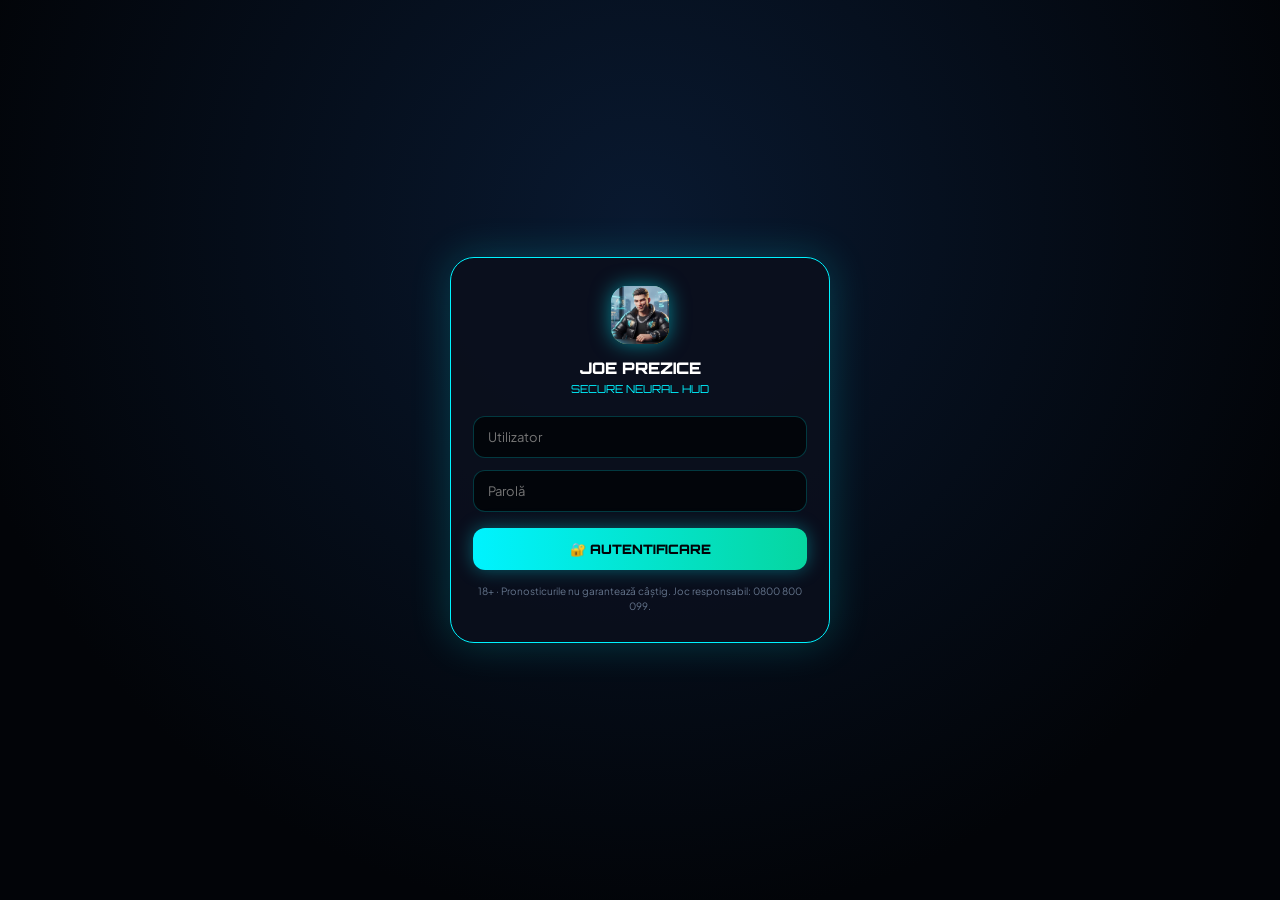
==== index.html @ 01b21fb6 "Update index.html" ====
<!DOCTYPE html>
<html lang="ro">
<head>
<meta charset="UTF-8">
<meta name="viewport" content="width=device-width, initial-scale=1.0, maximum-scale=1.0, user-scalable=no, viewport-fit=cover">
<title>JOE PREZICE · Neural HUD</title>
<link href="https://fonts.googleapis.com/css2?family=Orbitron:wght@500;700;900&family=Plus+Jakarta+Sans:wght@400;500;600;700&display=swap" rel="stylesheet">
<link rel="apple-touch-icon" href="favicon.jpg">
<link rel="icon" type="image/jpeg" href="favicon.jpg">

<style>
  :root { --bg:#020408; --card-bg:rgba(10,15,28,0.82); --card-border:rgba(0,243,255,0.22); --neon-cyan:#00f3ff; --neon-gold:#ffb703; --neon-green:#06d6a0; --neon-red:#ef476f; --text-main:#f8fafc; --text-muted:#64748b; }
  * { box-sizing:border-box; margin:0; padding:0; font-family:'Plus Jakarta Sans',sans-serif; -webkit-tap-highlight-color:transparent; }
  html, body { height:100%; width:100%; background:var(--bg); color:var(--text-main); overflow:hidden; }
  .app-shell { display:flex; flex-direction:column; height:100dvh; max-width:520px; margin:0 auto; position:relative; }
  
  .login-screen { position:fixed; inset:0; background:radial-gradient(circle at 50% 25%, #091930 0%, #020408 75%); z-index:200; display:flex; align-items:center; justify-content:center; padding:20px; }
  .login-box { width:100%; max-width:380px; background:rgba(10,15,28,0.9); border:1.5px solid var(--neon-cyan); border-radius:24px; padding:28px 22px; box-shadow:0 0 40px rgba(0,243,255,0.2); text-align:center; }
  .login-logo { width:58px; height:58px; border-radius:16px; background:linear-gradient(135deg,var(--neon-cyan),var(--neon-gold)); display:flex; align-items:center; justify-content:center; font-family:'Orbitron',sans-serif; font-weight:900; color:#020408; font-size:24px; margin:0 auto 14px; box-shadow:0 0 20px rgba(0,243,255,0.5); overflow:hidden; }
  .cyber-input { width:100%; background:rgba(2,4,8,0.85); border:1px solid var(--card-border); color:#fff; padding:12px 14px; border-radius:12px; font-size:13px; margin-bottom:12px; outline:none; }
  .cyber-input:focus { border-color:var(--neon-cyan); box-shadow:0 0 12px rgba(0,243,255,0.3); }
  .login-btn { width:100%; background:linear-gradient(90deg,var(--neon-cyan),var(--neon-green)); color:#020408; border:none; padding:13px; border-radius:12px; font-family:'Orbitron',sans-serif; font-weight:900; font-size:13px; cursor:pointer; margin-top:4px; box-shadow:0 0 18px rgba(0,243,255,0.35); }
  
  .top-hud { display:flex; justify-content:space-between; align-items:center; padding:12px 16px; background:rgba(2,4,8,0.92); backdrop-filter:blur(20px); border-bottom:1px solid var(--card-border); z-index:20; }
  .hud-brand { display:flex; align-items:center; gap:10px; }
  .hud-logo { width:38px; height:38px; border-radius:11px; border:1px solid var(--neon-gold); display:flex; align-items:center; justify-content:center; overflow:hidden; box-shadow:0 0 15px rgba(0,243,255,0.4); flex-shrink:0; }
  .hud-title { font-family:'Orbitron',sans-serif; font-size:13px; font-weight:900; letter-spacing:1px; color:#fff; display:block; }
  .hud-status { font-size:9px; color:var(--neon-green); font-weight:700; text-transform:uppercase; }
  .hud-right { display:flex; align-items:center; gap:8px; }
  .hud-bank { background:rgba(6,214,160,0.1); border:1px solid rgba(6,214,160,0.4); color:var(--neon-green); padding:7px 11px; border-radius:12px; font-family:'Orbitron',sans-serif; font-size:12px; font-weight:700; cursor:pointer; }
  .logout-btn { background:rgba(239,71,111,0.15); border:1px solid var(--neon-red); color:var(--neon-red); padding:7px 10px; border-radius:12px; font-size:11px; font-weight:800; cursor:pointer; }

  .sub-bars { background:rgba(5,9,18,0.6); border-bottom:1px solid var(--card-border); padding:10px 14px 8px; }
  .h-scroll { display:flex; gap:8px; overflow-x:auto; scrollbar-width:none; padding-bottom:2px; }
  .h-scroll::-webkit-scrollbar { display:none; }
  .cyber-chip { background:rgba(15,23,42,0.8); border:1px solid var(--card-border); color:var(--text-muted); padding:7px 14px; border-radius:10px; font-size:11px; font-weight:700; white-space:nowrap; cursor:pointer; transition:0.2s; }
  .cyber-chip.active { background:var(--neon-cyan); color:#020408; border-color:var(--neon-cyan); font-weight:800; }
  .cyber-chip-gold.active { background:var(--neon-gold); color:#020408; border-color:var(--neon-gold); box-shadow:0 0 12px rgba(255,183,3,0.4); }
  
  .search-container { padding:8px 14px 2px; background:rgba(5,9,18,0.6); }
  .search-input { width:100%; background:rgba(15,23,42,0.85); border:1px solid var(--card-border); color:#fff; padding:9px 12px; border-radius:10px; font-size:12px; outline:none; }
  .search-input:focus { border-color:var(--neon-cyan); box-shadow:0 0 10px rgba(0,243,255,0.25); }

  .viewport { flex:1; overflow-y:auto; padding:14px 14px 90px; -webkit-overflow-scrolling:touch; }
  .cyber-sec-head { display:flex; justify-content:space-between; align-items:center; background:linear-gradient(90deg,rgba(0,243,255,0.1),rgba(10,15,28,0.6)); border-left:3px solid var(--neon-cyan); border-radius:8px; padding:9px 14px; margin:14px 0 10px; font-family:'Orbitron',sans-serif; font-size:11px; font-weight:700; color:var(--neon-cyan); }
  .cyber-card { background:var(--card-bg); border:1px solid var(--card-border); border-radius:18px; padding:16px; margin-bottom:12px; box-shadow:0 10px 30px rgba(0,0,0,0.6); transition:0.3s; }
  .cyber-card.match-win { border-color:var(--neon-green); box-shadow:0 0 20px rgba(6,214,160,0.25); background:linear-gradient(145deg,rgba(6,214,160,0.08),rgba(10,15,28,0.85)); }
  .cyber-card.match-loss { border-color:var(--neon-red); box-shadow:0 0 20px rgba(239,71,111,0.25); background:linear-gradient(145deg,rgba(239,71,111,0.08),rgba(10,15,28,0.85)); }

  .card-top { display:flex; justify-content:space-between; align-items:center; font-size:11px; color:var(--text-muted); margin-bottom:10px; }
  .status-badge { padding:3px 9px; border-radius:6px; font-weight:800; font-size:9px; font-family:'Orbitron',sans-serif; }
  .st-live { background:rgba(239,71,111,0.2); color:var(--neon-red); border:1px solid var(--neon-red); }
  .st-ft { background:rgba(6,214,160,0.2); color:var(--neon-green); border:1px solid var(--neon-green); }
  .st-ns { background:rgba(255,255,255,0.05); color:#cbd5e1; border:1px solid rgba(255,255,255,0.1); }
  .teams-container { display:flex; justify-content:space-between; align-items:center; margin:8px 0 12px; }
  .team-name { width:40%; font-size:14px; font-weight:800; line-height:1.3; user-select:text; }
  .team-name.away { text-align:right; }
  .score-display { background:rgba(15,23,42,0.9); border:1px solid var(--card-border); padding:6px 14px; border-radius:12px; font-family:'Orbitron',sans-serif; font-weight:900; font-size:13px; color:var(--neon-gold); }
  .prediction-panel { background:rgba(2,4,8,0.8); border:1px solid var(--card-border); border-radius:14px; padding:12px 14px; display:flex; justify-content:space-between; align-items:center; gap:10px; }
  .pred-main { font-size:12px; font-weight:800; color:#fff; user-select:text; }
  .pred-sub { font-size:10px; color:var(--text-muted); margin-top:3px; line-height:1.4; }
  .odd-chip { background:rgba(255,183,3,0.12); border:1px solid var(--neon-gold); color:var(--neon-gold); padding:5px 11px; border-radius:10px; font-family:'Orbitron',sans-serif; font-weight:800; font-size:12px; }
  .action-bar { display:flex; gap:6px; margin-top:10px; }
  .cyber-btn { flex:1; background:rgba(15,23,42,0.9); border:1px solid var(--card-border); color:var(--text-main); padding:9px 6px; border-radius:12px; font-size:11px; font-weight:700; cursor:pointer; }
  .cyber-btn.accent { background:rgba(6,214,160,0.15); border-color:rgba(6,214,160,0.5); color:var(--neon-green); }
  .cyber-btn.copy-btn { flex:0.45; background:rgba(0,243,255,0.1); border-color:rgba(0,243,255,0.4); color:var(--neon-cyan); }
  .analytics-drawer { display:none; margin-top:12px; padding-top:12px; border-top:1px dashed var(--card-border); font-size:11px; }
  .matrix-grid { display:grid; grid-template-columns:repeat(3,1fr); gap:6px; margin-bottom:10px; }
  .matrix-cell { background:rgba(15,23,42,0.8); padding:8px; border-radius:10px; text-align:center; border:1px solid var(--card-border); }
  .matrix-cell b { display:block; color:var(--neon-gold); font-family:'Orbitron',sans-serif; font-size:12px; margin-top:3px; }
  
  .joe-chat-box { background:rgba(2,4,8,0.9); border:1px solid var(--neon-cyan); border-radius:16px; padding:12px; margin-top:14px; }
  .chat-messages { height:220px; overflow-y:auto; display:flex; flex-direction:column; gap:8px; padding-right:4px; margin-bottom:10px; scrollbar-width:thin; }
  .chat-msg { max-width:86%; padding:9px 12px; border-radius:12px; font-size:11.5px; line-height:1.45; word-break:break-word; }
  .chat-msg.joe { background:rgba(0,243,255,0.1); border:1px solid rgba(0,243,255,0.3); color:#fff; align-self:flex-start; border-top-left-radius:3px; }
  .chat-msg.user { background:rgba(6,214,160,0.15); border:1px solid rgba(6,214,160,0.4); color:var(--neon-green); align-self:flex-end; border-top-right-radius:3px; }
  .chat-form { display:flex; gap:6px; align-items:center; }
  .chat-file-btn { background:rgba(255,183,3,0.15); border:1px solid var(--neon-gold); color:var(--neon-gold); padding:9px 11px; border-radius:10px; cursor:pointer; font-size:14px; display:flex; align-items:center; justify-content:center; position:relative; }
  .chat-file-btn.has-img { background:rgba(6,214,160,0.22); border-color:var(--neon-green); color:var(--neon-green); box-shadow:0 0 10px rgba(6,214,160,0.35); }
  .preview-thumb { width:100%; max-height:140px; object-fit:contain; border-radius:8px; margin-top:6px; border:1px solid var(--neon-cyan); background:#020408; }

  @keyframes ticketRowSlide {
    0% { opacity: 0; transform: translateY(12px) scale(0.97); border-color: var(--neon-cyan); box-shadow: 0 0 15px rgba(0,243,255,0.3); }
    100% { opacity: 1; transform: translateY(0) scale(1); border-color: var(--card-border); box-shadow: none; }
  }
  .ticket-row-item {
    display: flex; justify-content: space-between; align-items: center;
    padding: 10px; background: rgba(15,23,42,0.8); border-radius: 10px;
    margin-bottom: 6px; border: 1px solid var(--card-border);
    opacity: 0;
    animation: ticketRowSlide 0.38s cubic-bezier(0.16, 1, 0.3, 1) forwards;
  }

  @keyframes boomEffect {
    0% { transform: scale(1); box-shadow: 0 0 5px rgba(255,183,3,0.2); border-color: var(--card-border); }
    30% { transform: scale(1.02); box-shadow: 0 0 35px var(--neon-gold), inset 0 0 15px rgba(255,183,3,0.5); border-color: var(--neon-gold); }
    60% { transform: scale(0.99); box-shadow: 0 0 20px rgba(255,183,3,0.4); border-color: var(--neon-gold); }
    100% { transform: scale(1); box-shadow: 0 0 25px rgba(255,183,3,0.3); border-color: var(--neon-gold); }
  }
  .boom-active {
    animation: boomEffect 0.5s ease-in-out forwards;
    background: radial-gradient(circle at 50% 50%, rgba(255,183,3,0.15), rgba(10,15,28,0.95)) !important;
  }

  .vault-hero { background:linear-gradient(135deg,#0d1b2a,#020408); border:1.5px solid var(--neon-cyan); border-radius:22px; padding:20px; margin-bottom:14px; box-shadow:0 0 30px rgba(0,243,255,0.15); }
  .vault-profile { display:flex; align-items:center; gap:14px; margin-bottom:12px; }
  .joe-avatar-box { width:64px; height:64px; border-radius:18px; border:2px solid var(--neon-gold); overflow:hidden; display:flex; align-items:center; justify-content:center; flex-shrink:0; box-shadow:0 0 20px rgba(255,183,3,0.3); position:relative; }
  .joe-status-dot { position:absolute; bottom:2px; right:2px; width:12px; height:12px; background:var(--neon-green); border:2px solid #020408; border-radius:50%; z-index:2; }
  .vault-quote { font-style:italic; font-size:11.5px; color:var(--neon-cyan); background:rgba(0,243,255,0.06); padding:10px 14px; border-radius:12px; border-left:3px solid var(--neon-cyan); line-height:1.4; }
  
  .vault-kpi-grid { display:grid; grid-template-columns:repeat(3,1fr); gap:8px; margin-top:14px; }
  .vault-kpi { background:rgba(2,4,8,0.6); border:1px solid var(--card-border); border-radius:12px; padding:10px; text-align:center; }
  .v-lbl { font-size:9px; color:var(--text-muted); text-transform:uppercase; font-family:'Orbitron',sans-serif; }
  .v-val { font-size:13px; font-family:'Orbitron',sans-serif; font-weight:900; margin-top:4px; }
  .cyber-progress { width:100%; height:10px; background:rgba(255,255,255,0.04); border-radius:99px; margin-top:14px; overflow:hidden; border:1px solid var(--card-border); }
  .cyber-progress-fill { height:100%; background:linear-gradient(90deg,var(--neon-green),var(--neon-cyan)); border-radius:99px; transition:0.4s; }
  .joe-pick-card { background:linear-gradient(145deg,rgba(6,214,160,0.12),rgba(2,4,8,0.95)); border:1.5px solid var(--neon-green); border-radius:18px; padding:16px; margin-bottom:14px; box-shadow:0 0 25px rgba(6,214,160,0.15); }
  .bet-ticket { background:var(--card-bg); border:1px solid var(--card-border); border-radius:16px; padding:14px; margin-bottom:10px; }
  .bet-ticket-actions { display:flex; gap:6px; margin-top:10px; flex-wrap:wrap; }
  .t-btn { flex:1; padding:7px; border-radius:10px; border:1px solid var(--card-border); font-size:11px; font-weight:800; cursor:pointer; background:rgba(15,23,42,0.9); color:#fff; min-width:65px; }
  .t-win { background:rgba(6,214,160,0.15); border-color:var(--neon-green); color:var(--neon-green); }
  .t-loss { background:rgba(239,71,111,0.15); border-color:var(--neon-red); color:var(--neon-red); }
  .t-edit { background:rgba(0,243,255,0.15); border-color:var(--neon-cyan); color:var(--neon-cyan); }
  .bottom-hud-nav { position:fixed; bottom:0; left:50%; transform:translateX(-50%); width:100%; max-width:520px; height:72px; background:rgba(2,4,8,0.94); backdrop-filter:blur(22px); border-top:1px solid var(--card-border); display:flex; justify-content:space-around; align-items:center; z-index:30; }
  .hud-nav-item { display:flex; flex-direction:column; align-items:center; justify-content:center; color:var(--text-muted); font-size:9px; font-family:'Orbitron',sans-serif; font-weight:700; gap:4px; cursor:pointer; background:none; border:none; flex:1; height:100%; text-transform:uppercase; }
  .hud-nav-item .ico { font-size:20px; }
  .hud-nav-item.active { color:var(--neon-cyan); text-shadow:0 0 12px rgba(0,243,255,0.6); }
  .toast-msg { position:fixed; top:76px; left:50%; transform:translateX(-50%); background:rgba(6,214,160,0.95); color:#020408; padding:8px 18px; border-radius:12px; font-family:'Orbitron',sans-serif; font-size:11px; font-weight:900; z-index:300; display:none; box-shadow:0 0 20px rgba(6,214,160,0.6); }

  .toggle-container { display: flex; align-items: center; justify-content: space-between; background: rgba(2,4,8,0.7); padding: 10px 14px; border-radius: 12px; border: 1px solid var(--card-border); margin-bottom: 12px; transition: 0.3s; }
  .switch { position: relative; display: inline-block; width: 44px; height: 24px; }
  .switch input { opacity: 0; width: 0; height: 0; }
  .slider { position: absolute; cursor: pointer; top: 0; left: 0; right: 0; bottom: 0; background-color: #1e293b; transition: .3s; border-radius: 24px; border: 1px solid var(--card-border); }
  .slider:before { position: absolute; content: ""; height: 18px; width: 18px; left: 2px; bottom: 2px; background-color: #fff; transition: .3s; border-radius: 50%; }
  input:checked + .slider { background-color: var(--neon-gold); }
  input:checked + .slider:before { transform: translateX(20px); background-color: #020408; }
</style>
</head>
<body>

<div class="toast-msg" id="toastMsg">✅ COPIAT ÎN CLIPBOARD!</div>

<div class="login-screen" id="loginScreen">
  <div class="login-box">
    <div class="login-logo">
      <img src="IMG_3705.jpeg" alt="Joe" style="width:100%; height:100%; object-fit:cover;">
    </div>
    <div style="font-family:'Orbitron',sans-serif;font-size:16px;font-weight:900;color:#fff;margin-bottom:4px;">JOE PREZICE</div>
    <div style="font-size:11px;color:var(--neon-cyan);margin-bottom:20px;font-family:'Orbitron',sans-serif;">SECURE NEURAL HUD</div>
    <input type="text" id="loginUser" class="cyber-input" placeholder="Utilizator" autocomplete="username">
    <input type="password" id="loginPass" class="cyber-input" placeholder="Parolă" autocomplete="current-password" onkeydown="if(event.key==='Enter')attemptLogin()">
    <button class="login-btn" id="loginSubmitBtn" onclick="attemptLogin()">🔐 AUTENTIFICARE</button>
    <div id="loginErr" style="color:var(--neon-red);font-size:11px;font-weight:700;margin-top:12px;display:none;">Date de logare incorecte!</div>
    <div style="font-size:10px;color:var(--text-muted);margin-top:14px;line-height:1.5;">18+ · Pronosticurile nu garantează câștig. Joc responsabil: 0800 800 099.</div>
  </div>
</div>

<div class="app-shell">
  <div class="top-hud">
    <div class="hud-brand">
      <div class="hud-logo">
        <img src="IMG_3705.jpeg" alt="Joe" style="width:100%; height:100%; object-fit:cover;">
      </div>
      <div>
        <span class="hud-title" id="hudAppTitle">JOE PREZICE</span>
        <span class="hud-status" id="liveClock">● Live 24/7</span>
      </div>
    </div>
    <div class="hud-right">
      <div class="hud-bank" id="topBankBtn" onclick="switchNav('proiect')">💰 <span id="topBankroll">500.00</span> RON</div>
      <button class="logout-btn" onclick="logoutUser()" title="Deconectare">🚪</button>
    </div>
  </div>
  
  <div class="sub-bars" id="subBars">
    <div class="h-scroll" id="dateBar"></div>
    <div class="h-scroll" id="leagueBar" style="margin-top:6px;"></div>
  </div>

  <div class="search-container" id="searchContainer">
    <input type="text" id="matchSearchInput" class="search-input" placeholder="🔍 Caută echipă (ex: Real, FCSB, Arsenal)..." oninput="renderViewport()">
  </div>

  <div style="font-size:9px;color:var(--text-muted);text-align:center;padding:4px 10px;background:rgba(5,9,18,0.6);">18+ · Pronosticurile nu garantează câștig. Joc responsabil: 0800 800 099.</div>

  <div class="viewport" id="viewport"></div>

  <nav class="bottom-hud-nav">
    <button class="hud-nav-item active" id="nav-meciuri" onclick="switchNav('meciuri')"><span class="ico">⚽</span><span>Meciuri</span></button>
    <button class="hud-nav-item" id="nav-europa" onclick="switchNav('europa')"><span class="ico">🏆</span><span>Europa</span></button>
    <button class="hud-nav-item" id="nav-challenge" onclick="switchNav('challenge')"><span class="ico">🎯</span><span>Challenge</span></button>
    <button class="hud-nav-item" id="nav-proiect" onclick="switchNav('proiect')"><span class="ico">⚡</span><span>Joe Vault</span></button>
    <button class="hud-nav-item" id="nav-bilete" onclick="switchNav('bilete')"><span class="ico">🎟️</span><span>Bilete</span></button>
    <button class="hud-nav-item" id="nav-admin" onclick="switchNav('admin')" style="display:none;"><span class="ico">👑</span><span>Conturi</span></button>
  </nav>
</div>

<!-- SCRIPT UNIFICAT COMPLET -->
<script>
const SUPABASE_URL = "https://edlfqiruegrmxcuubmil.supabase.co";
const SUPABASE_KEY = "sb_publishable_b8npaox4JSEHkQzGC-SAjg_UHm_bOBE";
const SUPABASE_EDGE_URL = "https://edlfqiruegrmxcuubmil.supabase.co/functions/v1/create-user-admin";

const isSupabaseConfigured = () => SUPABASE_URL.startsWith("https://") && SUPABASE_KEY.length > 20;

function sbHeaders() {
  return {
    "apikey": SUPABASE_KEY,
    "Authorization": "Bearer " + SUPABASE_KEY,
    "Content-Type": "application/json",
    "Prefer": "return=representation"
  };
}

let usersList = [], currentUser = null, adminSessionPass = null;

const LEAGUES = [
  {slug:"eng.1",name:"Premier League",icon:"🏴󠁧󠁢󠁥󠁮󠁧󠁿",cat:"nat",cBase:10.3,kBase:3.8,gBase:2.82,rho:-0.07},
  {slug:"esp.1",name:"La Liga",icon:"🇪🇸",cat:"nat",cBase:9.3,kBase:4.7,gBase:2.52,rho:-0.11},
  {slug:"ita.1",name:"Serie A",icon:"🇮🇹",cat:"nat",cBase:9.5,kBase:4.3,gBase:2.56,rho:-0.12},
  {slug:"ger.1",name:"Bundesliga",icon:"🇩🇪",cat:"nat",cBase:9.8,kBase:3.7,gBase:3.02,rho:-0.05},
  {slug:"fra.1",name:"Ligue 1",icon:"🇫🇷",cat:"nat",cBase:9.2,kBase:3.9,gBase:2.64,rho:-0.09},
  {slug:"rou.1",name:"SuperLiga României",icon:"🇷🇴",cat:"nat",cBase:8.7,kBase:4.5,gBase:2.38,rho:-0.13},
  {slug:"ned.1",name:"Eredivisie",icon:"🇳🇱",cat:"nat",cBase:10.4,kBase:3.1,gBase:3.06,rho:-0.04},
  {slug:"por.1",name:"Primeira Liga",icon:"🇵🇹",cat:"nat",cBase:9.7,kBase:4.6,gBase:2.55,rho:-0.10},
  {slug:"tur.1",name:"Süper Lig",icon:"🇹🇷",cat:"nat",cBase:9.5,kBase:4.8,gBase:2.74,rho:-0.08},
  {slug:"gre.1",name:"Super League Grecia",icon:"🇬🇷",cat:"nat",cBase:8.8,kBase:4.7,gBase:2.42,rho:-0.12},
  {slug:"uefa.champions",name:"UEFA Champions League",icon:"🏆",cat:"eu",cBase:9.9,kBase:4.0,gBase:2.86,rho:-0.07},
  {slug:"uefa.europa",name:"UEFA Europa League",icon:"🟠",cat:"eu",cBase:9.6,kBase:4.3,gBase:2.72,rho:-0.08},
  {slug:"uefa.europa.conf",name:"UEFA Conference League",icon:"🟢",cat:"eu",cBase:9.3,kBase:4.4,gBase:2.64,rho:-0.09}
];

const CLUB_POWER_CALIBRATED = [
  {k:"manchester city",p:0.52},{k:"real madrid",p:0.52},{k:"bayern",p:0.50},{k:"barcelona",p:0.48},
  {k:"liverpool",p:0.46},{k:"inter",p:0.45},{k:"arsenal",p:0.45},{k:"paris saint-germain",p:0.46},{k:"psg",p:0.46},
  {k:"napoli",p:0.42},{k:"leverkusen",p:0.40},{k:"atletico",p:0.38},{k:"atlético",p:0.38},{k:"atalanta",p:0.38},
  {k:"juventus",p:0.36},{k:"dortmund",p:0.35},{k:"milan",p:0.34},{k:"chelsea",p:0.34},{k:"tottenham",p:0.28},
  {k:"aston villa",p:0.28},{k:"newcastle",p:0.27},{k:"leipzig",p:0.30},{k:"manchester united",p:0.22},
  {k:"sporting",p:0.42},{k:"benfica",p:0.40},{k:"porto",p:0.38},{k:"psv",p:0.42},{k:"feyenoord",p:0.32},{k:"ajax",p:0.30},
  {k:"galatasaray",p:0.40},{k:"fenerbahce",p:0.38},{k:"fenerbahçe",p:0.38},{k:"besiktas",p:0.25},
  {k:"olympiacos",p:0.32},{k:"paok",p:0.28},{k:"panathinaikos",p:0.26},{k:"aek",p:0.26},
  {k:"lazio",p:0.28},{k:"roma",p:0.26},{k:"fiorentina",p:0.25},{k:"bologna",p:0.16},{k:"torino",p:0.08},{k:"udinese",p:0.04},
  {k:"athletic",p:0.26},{k:"villarreal",p:0.25},{k:"real sociedad",p:0.20},{k:"betis",p:0.18},{k:"girona",p:0.14},
  {k:"frankfurt",p:0.25},{k:"stuttgart",p:0.25},{k:"monaco",p:0.30},{k:"marseille",p:0.28},{k:"lille",p:0.25},{k:"lyon",p:0.22},
  {k:"brighton",p:0.20},{k:"fulham",p:0.12},{k:"bournemouth",p:0.10},{k:"west ham",p:0.10},{k:"braga",p:0.22},
  {k:"fcsb",p:0.28},{k:"cfr cluj",p:0.25},{k:"universitatea craiova",p:0.24},{k:"craiova",p:0.24},
  {k:"universitatea cluj",p:0.20},{k:"u cluj",p:0.20},{k:"rapid",p:0.18},{k:"dinamo",p:0.14},{k:"sepsi",p:0.08},{k:"farul",p:0.06},
  {k:"slobozia",p:-0.22},{k:"botoșani",p:-0.18},{k:"botosani",p:-0.18},{k:"buzău",p:-0.24},{k:"buzau",p:-0.24},{k:"poli iași",p:-0.16},{k:"hermannstadt",p:-0.08},
  {k:"parma",p:-0.06},{k:"como",p:-0.08},{k:"genoa",p:-0.10},{k:"cagliari",p:-0.12},{k:"empoli",p:-0.12},{k:"verona",p:-0.15},
  {k:"monza",p:-0.28},{k:"lecce",p:-0.26},{k:"venezia",p:-0.30},
  {k:"valladolid",p:-0.26},{k:"las palmas",p:-0.22},{k:"leganes",p:-0.18},{k:"espanyol",p:-0.18},{k:"getafe",p:-0.08},{k:"alaves",p:-0.12},
  {k:"southampton",p:-0.28},{k:"ipswich",p:-0.26},{k:"leicester",p:-0.20},{k:"wolves",p:-0.12},{k:"everton",p:-0.08},
  {k:"kiel",p:-0.26},{k:"bochum",p:-0.26},{k:"st. pauli",p:-0.20},{k:"heidenheim",p:-0.14},{k:"augsburg",p:-0.10},
  {k:"le havre",p:-0.24},{k:"angers",p:-0.24},{k:"montpellier",p:-0.22},{k:"saint-etienne",p:-0.20},{k:"nantes",p:-0.14},{k:"auxerre",p:-0.12}
];

let currentNav = "meciuri", selectedDate = "", selectedLeague = "ALL", cacheByDate = {}, europaMatches = [], targetTicketOdds = 5;
let customBudget = 100, currentTicketPicks = [], currentTicketTotalOdd = 1.0, cota500Mode = false;
let project = { initial_bankroll: 500.0, target_bankroll: 800.0, bankroll: 500.0, bets: [] };

let vipChatMessages = [{ sender: 'joe', text: 'Salut, șefu! Urcă o poză pe 📷 (bilet sau statistici) și îți dau verdictul scurt pe loc, sau întreabă-mă de orice meci!' }];
let lastUploadedImage = null;

const esc = s => String(s == null ? "" : s).replace(/[&<>"']/g, c => ({"&":"&amp;","<":"&lt;",">":"&gt;",'"':"&quot;","'":"&#39;"}[c]));
const norm = s => " " + String(s || "").toLowerCase().normalize("NFD").replace(/[\u0300-\u036f]/g, "").replace(/[^a-z0-9]+/g, " ").replace(/\b(fc|cf|afc|sc|ac|as|ssc|fk)\b/g, " ").replace(/\s+/g, " ").trim() + " ";
const AMBIG = { rapid:["rou.1"], dinamo:["rou.1"], aek:["gre.1"], "u cluj":["rou.1"], sporting:["por.1","uefa.champions","uefa.europa","uefa.europa.conf"] };

function power(name, slug) {
  const n = norm(name);
  for (const c of CLUB_POWER_CALIBRATED) {
    if (!n.includes(norm(c.k))) continue;
    if (AMBIG[c.k] && !AMBIG[c.k].includes(slug)) continue;
    return c.p;
  }
  return null;
}

const roDateStr = d => d.toLocaleDateString("sv-SE", { timeZone: "Europe/Bucharest" });
const roTimeStr = d => d.toLocaleTimeString("ro-RO", { timeZone: "Europe/Bucharest", hour: "2-digit", minute: "2-digit" });

function hasJoeAccess() { return currentUser && (currentUser.role === "vip" || currentUser.role === "admin"); }
function isAdmin() { return currentUser && currentUser.role === "admin"; }

function applyRolePermissions() {
  const joeBtn = document.getElementById("nav-proiect");
  const chalBtn = document.getElementById("nav-challenge");
  const bankBtn = document.getElementById("topBankBtn");
  const adminBtn = document.getElementById("nav-admin");
  const titleEl = document.getElementById("hudAppTitle");

  if (chalBtn) chalBtn.style.display = "flex";

  if (hasJoeAccess()) {
    if(joeBtn) joeBtn.style.display = "flex";
    if(bankBtn) bankBtn.style.display = "block";
    if(titleEl) titleEl.innerText = "JOE PREZICE";
  } else {
    if(joeBtn) joeBtn.style.display = "none";
    if(bankBtn) bankBtn.style.display = "none";
    if(titleEl) titleEl.innerText = "JOE PREZICE";
    if (currentNav === "proiect" || currentNav === "admin") currentNav = "meciuri";
  }
  if(adminBtn) adminBtn.style.display = isAdmin() ? "flex" : "none";
}

async function attemptLogin() {
  const u = document.getElementById("loginUser").value.trim().toLowerCase(), p = document.getElementById("loginPass").value.trim();
  const errEl = document.getElementById("loginErr"), btnEl = document.getElementById("loginSubmitBtn");
  if(errEl) errEl.style.display = "none";
  if (!u || !p) { if(errEl) { errEl.innerText = "Introdu utilizatorul și parola!"; errEl.style.display = "block"; } return; }
  if(btnEl) btnEl.innerText = "⏳ SE VERIFICĂ...";
  try {
    const r = await fetch(`${SUPABASE_URL}/rest/v1/rpc/verify_user_login`, { method: "POST", headers: sbHeaders(), body: JSON.stringify({ p_username: u, p_password: p }) });
    const data = await r.json();
    if(btnEl) btnEl.innerText = "🔐 AUTENTIFICARE";
    if (!r.ok || !data || !data.ok) { if(errEl) { errEl.innerText = (data && data.error) ? data.error : "Date de logare incorecte!"; errEl.style.display = "block"; } return; }
    currentUser = { username: data.username, role: data.role, expires_at: data.expires_at };
    if (currentUser.role === "admin") { adminSessionPass = p; sessionStorage.setItem("xmts_adm_token", p); await fetchAdminUsersList(); }
    localStorage.setItem("xmts_logged_user", JSON.stringify(currentUser));
    const lScreen = document.getElementById("loginScreen");
    if(lScreen) lScreen.style.display = "none";
    applyRolePermissions();
    renderViewport();
  } catch (e) {
    if(btnEl) btnEl.innerText = "🔐 AUTENTIFICARE";
    if(errEl) { errEl.innerText = "Eroare de conexiune cu serverul!"; errEl.style.display = "block"; }
  }
}

async function fetchAdminUsersList() {
  if (!isAdmin() || !adminSessionPass) return;
  try {
    const r = await fetch(`${SUPABASE_URL}/rest/v1/rpc/admin_list_users`, { method: "POST", headers: sbHeaders(), body: JSON.stringify({ p_admin_user: currentUser.username, p_admin_pass: adminSessionPass }) });
    if (r.ok) { const list = await r.json(); if (Array.isArray(list)) usersList = list; }
  } catch (e) { console.error(e); }
}

function logoutUser() {
  currentUser = null; adminSessionPass = null; usersList = [];
  localStorage.removeItem("xmts_logged_user"); sessionStorage.removeItem("xmts_adm_token");
  const uInput = document.getElementById("loginUser"), pInput = document.getElementById("loginPass"), lScreen = document.getElementById("loginScreen");
  if(uInput) uInput.value = ""; if(pInput) pInput.value = ""; if(lScreen) lScreen.style.display = "flex";
}

function calculateExpiresAt(duration) {
  const now = new Date();
  if (duration === 'trial') now.setDate(now.getDate() + 2);
  else if (duration === '1_month') now.setMonth(now.getMonth() + 1);
  else if (duration === '3_months') now.setMonth(now.getMonth() + 3);
  else if (duration === '6_months') now.setMonth(now.getMonth() + 6);
  else if (duration === '1_year') now.setFullYear(now.getFullYear() + 1);
  else now.setMonth(now.getMonth() + 1);
  return now.toISOString();
}

function formatExpiryDate(isoStr) {
  if (!isoStr) return "Permanent / Nelimitat";
  return new Date(isoStr).toLocaleDateString("ro-RO", { year: 'numeric', month: '2-digit', day: '2-digit', hour: '2-digit', minute: '2-digit' });
}

async function createNewUser() {
  const rawUsername = document.getElementById("newUsername")?.value.trim().toLowerCase();
  const password = document.getElementById("newPassword")?.value.trim();
  const tier = document.getElementById("newRole")?.value;
  const duration = document.getElementById("newDuration")?.value;
  const adminSecret = document.getElementById("adminSecretInput")?.value.trim();
  const resultMsg = document.getElementById("formResultMsg");
  if (!rawUsername || !password || !adminSecret) {
    if(resultMsg) { resultMsg.style.color = "var(--neon-red)"; resultMsg.innerText = "Completează toate câmpurile obligatorii și parola secretă de admin!"; }
    return;
  }
  const email = rawUsername.includes('@') ? rawUsername : `${rawUsername}@joeprezice.online`;
  let mappedRole = tier === 'standard' ? 'basic' : (tier === 'vip' ? 'vip' : 'admin');
  const expiresAt = calculateExpiresAt(duration);
  if(resultMsg) { resultMsg.style.color = "var(--neon-gold)"; resultMsg.innerText = "Se creează contul securizat și se setează abonamentul..."; }
  try {
    const response = await fetch(SUPABASE_EDGE_URL, { method: "POST", headers: { "Content-Type": "application/json" }, body: JSON.stringify({ email, password, tier, duration, adminSecret }) });
    const data = await response.json();
    if (!response.ok) throw new Error(data.error || "Eroare necunoscută");
    if (isSupabaseConfigured() && adminSessionPass) {
      await fetch(`${SUPABASE_URL}/rest/v1/rpc/admin_manage_user`, {
        method: "POST", headers: sbHeaders(),
        body: JSON.stringify({ p_admin_user: currentUser.username, p_admin_pass: adminSessionPass, p_action: "upsert", p_target_user: rawUsername, p_target_pass: password, p_target_role: mappedRole, p_target_expires: expiresAt })
      });
      await fetchAdminUsersList();
    }
    if(resultMsg) { resultMsg.style.color = "var(--neon-green)"; resultMsg.innerText = `✅ Contul "${rawUsername}" a fost creat cu succes!`; }
    copyText(`Cont creat!\nUtilizator: ${rawUsername}\nParolă: ${password}`);
    setTimeout(() => { renderViewport(); }, 1000);
  } catch (err) {
    if(resultMsg) { resultMsg.style.color = "var(--neon-red)"; resultMsg.innerText = "Eroare: " + err.message; }
  }
}

async function removeUser(uname) {
  if (uname === "teodor") { alert("Contul principal de Admin nu poate fi șters!"); return; }
  if (!confirm(`Ștergi utilizatorul ${uname}?`)) return;
  if (isSupabaseConfigured() && adminSessionPass) {
    try {
      await fetch(`${SUPABASE_URL}/rest/v1/rpc/admin_manage_user`, { method: "POST", headers: sbHeaders(), body: JSON.stringify({ p_admin_user: currentUser.username, p_admin_pass: adminSessionPass, p_action: "delete", p_target_user: uname }) });
      await fetchAdminUsersList();
    } catch (e) { console.error(e); }
  }
  renderViewport();
}

function copyText(txt) {
  if (navigator.clipboard && navigator.clipboard.writeText) navigator.clipboard.writeText(txt).catch(() => fallbackCopy(txt));
  else fallbackCopy(txt);
  const t = document.getElementById("toastMsg");
  if(t) { t.style.display = "block"; setTimeout(() => { t.style.display = "none"; }, 1800); }
}

function fallbackCopy(txt) {
  const ta = document.createElement("textarea"); ta.value = txt; document.body.appendChild(ta); ta.select(); document.execCommand("copy"); document.body.removeChild(ta);
}

function copyCurrentTicket() {
  const nl = String.fromCharCode(10);
  const header = "🎟️ JOE PREZICE - BILETUL ZILEI (" + selectedDate + ") — Cotă Totală: @" + currentTicketTotalOdd.toFixed(2) + " | Buget: " + customBudget + " RON";
  const lines = currentTicketPicks.map((m, i) => (i + 1) + ". " + m.home + " vs " + m.away + " -> " + m.pick + " (@" + m.odd.toFixed(2) + ")");
  copyText([header, ...lines].join(nl));
}

function getDatesList() {
  const list = [], now = new Date(), labels = {"-1":"Ieri","0":"Azi","1":"Mâine"};
  for (let i = -1; i <= 5; i++) {
    const d = new Date(now.getTime() + i * 86400000), iso = roDateStr(d), p = iso.split("-"), s = p[2] + "." + p[1];
    list.push({ iso, ymd: iso.replace(/-/g, ""), label: labels[String(i)] ? `${labels[String(i)]} (${s})` : s });
  }
  return list;
}

function poissonPmf(k, lam) {
  let f = 1; for (let i = 2; i <= k; i++) f *= i;
  return Math.exp(-lam) * Math.pow(lam, k) / f;
}

function poissonOverProb(line, lam) {
  const minK = Math.floor(line) + 1; let cdf = 0;
  for (let k = 0; k < minK; k++) cdf += poissonPmf(k, lam);
  return Math.max(0.05, Math.min(0.95, 1 - cdf));
}

function selectOptimalStatLine(expVal, overLines, underLines) {
  const options = [];
  for (let l of overLines) {
    const p = poissonOverProb(l, expVal);
    if (p >= 0.55 && p <= 0.78) options.push({ label: `Peste ${l}`, prob: Math.round(p * 100), score: p * (1 - Math.abs(p - 0.66) * 1.4) });
  }
  for (let l of underLines) {
    const p = 1 - poissonOverProb(l, expVal);
    if (p >= 0.57 && p <= 0.77) options.push({ label: `Sub ${l}`, prob: Math.round(p * 100), score: p * (1 - Math.abs(p - 0.66) * 1.4) * 0.98 });
  }
  if (!options.length) {
    const midLine = overLines[1] || overLines[0], p = poissonOverProb(midLine, expVal);
    return p >= 0.50 ? { label: `Peste ${midLine}`, prob: Math.round(p * 100) } : { label: `Sub ${midLine + 1}`, prob: Math.round((1 - poissonOverProb(midLine + 1, expVal)) * 100) };
  }
  options.sort((a, b) => b.score - a.score);
  return options[0];
}

function dixonColesTau(h, a, lamH, lamA, rho = -0.09) {
  if (h === 0 && a === 0) return Math.max(0.5, 1 - lamH * lamA * rho);
  if (h === 0 && a === 1) return Math.max(0.5, 1 + lamH * rho);
  if (h === 1 && a === 0) return Math.max(0.5, 1 + lamA * rho);
  if (h === 1 && a === 1) return Math.max(0.5, 1 - rho);
  return 1.0;
}

// Conversie sigură Moneyline / Cotă Zecimală + estimare dinamică egal
function extractMarketOdds(comp) {
  if (!comp.odds || !Array.isArray(comp.odds) || comp.odds.length === 0) return null;
  const oddObj = comp.odds.find(o => o && (o.homeTeamOdds || o.overUnder)) || comp.odds[0];
  if (!oddObj) return null;
  const mlToDec = (ml) => {
    const n = parseFloat(ml);
    if (isNaN(n) || n === 0) return null;
    if (n > 1.02 && n < 25.0) return n; // deja cotă zecimală
    if (Math.abs(n) < 100) return null; // valoare invalidă
    const dec = n > 0 ? 1 + (n / 100) : 1 + (100 / Math.abs(n));
    return (dec >= 1.03 && dec <= 35.0) ? dec : null;
  };
  let mktPH = null, mktPD = null, mktPA = null, decH = null, decD = null, decA = null;
  if (oddObj.homeTeamOdds && oddObj.awayTeamOdds) {
    decH = mlToDec(oddObj.homeTeamOdds.moneyLine);
    decA = mlToDec(oddObj.awayTeamOdds.moneyLine);
    decD = oddObj.drawOdds ? mlToDec(oddObj.drawOdds.moneyLine) : null;
    if (decH && decA) {
      const gap = Math.abs(1 / decH - 1 / decA);
      const dynamicDrawOdd = Math.min(6.80, Math.max(3.15, 3.25 + gap * 3.8));
      const effD = decD || dynamicDrawOdd;
      const invH = 1 / decH, invD = 1 / effD, invA = 1 / decA, overround = invH + invD + invA;
      mktPH = invH / overround; mktPD = invD / overround; mktPA = invA / overround;
    }
  }
  const ouLine = oddObj.overUnder ? parseFloat(oddObj.overUnder) : null;
  return { mktPH, mktPD, mktPA, decH, decD, decA, ouLine };
}

function extractRealTeamProfile(compObj, isHome, teamName, slug) {
  const baseP = power(teamName, slug);
  let recScore = null, venueScore = null, formScore = null, drawRatio = 0.25;

  if (compObj.records && Array.isArray(compObj.records)) {
    const parseRec = (rec) => {
      if (!rec || !rec.summary) return null;
      const parts = rec.summary.split("-").map(x => parseInt(x, 10));
      if (parts.length === 3 && !isNaN(parts[0])) {
        const [w, d, l] = parts, tot = w + d + l;
        if (tot > 0) return { w, d, l, tot, ppg: (w * 3 + d) / tot };
      }
      return null;
    };
    const totalRec = parseRec(compObj.records.find(r => r.type === "total") || compObj.records[0]);
    const venueRec = parseRec(compObj.records.find(r => r.type === (isHome ? "home" : "road") || (r.name && r.name.toLowerCase() === (isHome ? "home" : "away"))));
    if (totalRec) {
      const rel = Math.min(1.0, totalRec.tot / (totalRec.tot + 5));
      recScore = (totalRec.ppg - 1.36) * 0.42 * rel;
      drawRatio = (totalRec.d / totalRec.tot) * rel + 0.25 * (1 - rel);
    }
    if (venueRec && venueRec.tot >= 2) {
      const vRel = Math.min(1.0, venueRec.tot / (venueRec.tot + 4));
      venueScore = (venueRec.ppg - (isHome ? 1.52 : 1.18)) * 0.36 * vRel;
    }
  }

  if (compObj.form && typeof compObj.form === "string") {
    const raw = compObj.form.toUpperCase().replace(/[^WDL]/g, "").slice(-5);
    if (raw.length >= 3) {
      const weights = [0.65, 0.80, 1.0, 1.18, 1.35];
      let fs = 0, dCount = 0;
      for (let i = 0; i < raw.length; i++) {
        const ch = raw[i], w = weights[i + (5 - raw.length)] || 1.0;
        if (ch === "W") fs += 0.055 * w;
        else if (ch === "L") fs -= 0.055 * w;
        else dCount++;
      }
      formScore = fs;
      drawRatio = drawRatio * 0.7 + (dCount / raw.length) * 0.3;
    }
  }

  const hasStats = recScore !== null || formScore !== null;
  let empirical = 0;
  if (recScore !== null && venueScore !== null) empirical = recScore * 0.65 + venueScore * 0.35;
  else if (recScore !== null) empirical = recScore;
  if (formScore !== null) empirical = recScore !== null ? (empirical * 0.68 + formScore * 0.32) : formScore;

  let finalPower = 0;
  if (baseP !== null && hasStats) finalPower = baseP * 0.55 + empirical * 0.45;
  else if (baseP !== null) finalPower = baseP;
  else if (hasStats) finalPower = empirical;

  const summaryStr = [(compObj.records && compObj.records[0] && compObj.records[0].summary) || "", compObj.form || ""].filter(Boolean).join(" · ") || (baseP !== null ? "Power Matrix" : "—");

  return {
    power: Math.max(-0.55, Math.min(0.65, finalPower)),
    drawRatio: Math.max(0.14, Math.min(0.38, drawRatio)),
    hasData: baseP !== null || hasStats,
    formLabel: summaryStr
  };
}

function probsGrid(lH, lA, rho) {
  const ph = [], pa = []; let f = 1;
  for (let k = 0; k < 10; k++) { if (k > 1) f *= k; ph[k] = Math.exp(-lH) * Math.pow(lH, k) / f; pa[k] = Math.exp(-lA) * Math.pow(lA, k) / f; }
  let s = 0, H = 0, D = 0, A = 0, o15 = 0, o25 = 0, o35 = 0, gg = 0, dc1X_o15 = 0, dcX2_o15 = 0, dc1X_u35 = 0, dcX2_u35 = 0;
  for (let h = 0; h < 10; h++) for (let a = 0; a < 10; a++) {
    const p = ph[h] * pa[a] * dixonColesTau(h, a, lH, lA, rho), t = h + a; s += p;
    if (h > a) H += p; else if (h === a) D += p; else A += p;
    if (t >= 2) o15 += p; if (t >= 3) o25 += p; if (t >= 4) o35 += p; if (h && a) gg += p;
    if (h >= a && t >= 2) dc1X_o15 += p;
    if (a >= h && t >= 2) dcX2_o15 += p;
    if (h >= a && t <= 3) dc1X_u35 += p;
    if (a >= h && t <= 3) dcX2_u35 += p;
  }
  return {
    H: H/s, D: D/s, A: A/s, o15: o15/s, o25: o25/s, u35: 1 - o35/s, gg: gg/s,
    dc1X_o15: dc1X_o15/s, dcX2_o15: dcX2_o15/s, dc1X_u35: dc1X_u35/s, dcX2_u35: dcX2_u35/s
  };
}

function fitToMarket(mH, mD, mA, tPrior, w, rho) {
  let best = null;
  for (let T = 1.75; T <= 4.15; T += 0.05) for (let sh = 0.14; sh <= 0.86; sh += 0.01) {
    const g = probsGrid(T * sh, T * (1 - sh), rho);
    const e = (g.H - mH) ** 2 + (mD == null ? 0 : (g.D - mD) ** 2 * 0.65) + (g.A - mA) ** 2 + w * (T - tPrior) ** 2;
    if (!best || e < best.e) best = { e, lH: T * sh, lA: T * (1 - sh), g };
  }
  return best;
}

function analyzeMatch(ev, lg) {
  const comp = ev.competitions[0], cs = comp.competitors;
  const home = cs.find(c => c.homeAway === "home") || cs[0], away = cs.find(c => c.homeAway === "away") || cs[1];
  const hName = home.team.displayName || home.team.name, aName = away.team.displayName || away.team.name;
  const dt = new Date(comp.date || ev.date), stState = (comp.status && comp.status.type && comp.status.type.state) || "pre";
  const sc = c => c.score !== undefined ? parseInt(c.score, 10) : null;
  const ht = c => (c.linescores && c.linescores.length && c.linescores[0].value !== undefined) ? parseInt(c.linescores[0].value, 10) : null;

  const hProf = extractRealTeamProfile(home, true, hName, lg.slug);
  const aProf = extractRealTeamProfile(away, false, aName, lg.slug);
  const lowData = !hProf.hasData && !aProf.hasData;
  const diff = hProf.power - aProf.power;
  const isDerby = Math.abs(diff) <= 0.12 && hProf.power >= 0.24 && aProf.power >= 0.24;

  const rho = (lg.rho || -0.09) + (isDerby ? -0.02 : 0), gBase = lg.gBase || 2.62;
  const avgDraw = (hProf.drawRatio + aProf.drawRatio) / 2;
  const paceMod = (0.25 - avgDraw) * 0.65 + (hProf.power + aProf.power) * 0.22 + Math.abs(diff) * 0.28;
  const teamExpectedT = Math.max(2.05, Math.min(3.45, gBase + paceMod));
  const modelShare = Math.min(0.80, Math.max(0.20, 1 / (1 + Math.exp(-(0.15 + diff * 1.85)))));

  const mkt = extractMarketOdds(comp);
  const hasMkt = !!(mkt && mkt.mktPH && mkt.mktPA);
  let src = "model", lH, lA, g;

  if (hasMkt) {
    const tp = (mkt.ouLine >= 1.5 && mkt.ouLine <= 4.0) ? (mkt.ouLine * 0.65 + teamExpectedT * 0.35) : teamExpectedT;
    const f = fitToMarket(mkt.mktPH, mkt.decD ? mkt.mktPD : null, mkt.mktPA, tp, mkt.ouLine ? 0.06 : 0.045, rho);
    lH = f.lH * 0.85 + (teamExpectedT * modelShare) * 0.15;
    lA = f.lA * 0.85 + (teamExpectedT * (1 - modelShare)) * 0.15;
    g = probsGrid(lH, lA, rho);
    src = "market";
  } else {
    lH = teamExpectedT * modelShare;
    lA = teamExpectedT * (1 - modelShare);
    g = probsGrid(lH, lA, rho);
  }

  const T = lH + lA;
  const winDiff = g.H - g.A; // Diferența reală de probabilitate după calibrare

  const stat = (x, ns) => { for (const n of ns) { const f = (x.statistics || []).find(s => s.name === n || s.abbreviation === n); if (f) { const v = parseFloat(f.displayValue); if (!isNaN(v)) return v; } } return null; };
  const hc = stat(home, ["wonCorners","cornerKicks","corners","CK"]), ac = stat(away, ["wonCorners","cornerKicks","corners","CK"]);
  const hy = stat(home, ["yellowCards","YC"]), ay = stat(away, ["yellowCards","YC"]);
  const hr = stat(home, ["redCards","RC"]) || 0, ar = stat(away, ["redCards","RC"]) || 0;

  const pressureC = Math.abs(lH - lA) * 0.65;
  const expC = Math.max(7.2, Math.min(12.6, (lg.cBase || 9.5) + (T - gBase) * 1.15 + pressureC));
  const balanceK = (1 - Math.abs(g.H - g.A)) * 0.75 + (isDerby ? 0.55 : 0) + (avgDraw - 0.25) * 1.8;
  const expK = Math.max(2.6, Math.min(6.4, (lg.kBase || 4.3) + balanceK));
  const co = selectOptimalStatLine(expC, [7.5, 8.5, 9.5], [9.5, 10.5]);
  const ko = selectOptimalStatLine(expK, [3.5, 4.5], [4.5, 5.5]);

  const c = [];
  const add = (name, mk, p, realOdd, typeBonus = 1.0) => {
    const bookieOdd = realOdd ? +realOdd.toFixed(2) : Math.max(1.18, +(0.94 / Math.max(0.12, p)).toFixed(2));
    const fairOdd = +(1 / Math.max(0.12, p)).toFixed(2);
    const edge = realOdd ? Math.round((p * realOdd - 1) * 100) : 0;
    const distFromSweet = Math.abs(p - 0.67);
    const sweetFactor = Math.max(0.72, 1 - distFromSweet * 1.35);
    const utility = p * sweetFactor * typeBonus * (edge > 0 ? 1.05 : 1.0);
    c.push({ name, mk, p, odd: bookieOdd, fairOdd, real: !!realOdd, edge, utility });
  };

  // Filtre logice stricte pe fiecare tip de pronostic
  if (winDiff >= 0.14) add(`1 (${hName})`, "SOLO", g.H, hasMkt ? mkt.decH : null, 1.04);
  if (winDiff <= -0.14) add(`2 (${aName})`, "SOLO", g.A, hasMkt ? mkt.decA : null, 1.04);
  if (winDiff >= -0.02) add("Șansă Dublă 1X", "DC", g.H + g.D, null, 0.98);
  if (winDiff <= 0.02) add("Șansă Dublă X2", "DC", g.A + g.D, null, 0.98);
  if (T >= 2.42) add("Peste 1.5 Goluri", "O15", g.o15, null, 0.97);
  if (T >= 2.70) add("Peste 2.5 Goluri", "O25", g.o25, null, 1.04);
  if (T <= 2.38) add("Sub 2.5 Goluri", "U25", 1 - g.o25, null, 1.02);
  if (T <= 2.60) add("Sub 3.5 Goluri", "U35", g.u35, null, 0.95);
  if (lH >= 0.95 && lA >= 0.95 && T >= 2.55) add("GG (Ambele marchează)", "GG", g.gg, null, 1.04);
  if (winDiff >= 0.12 && T >= 2.38) add("1X & Peste 1.5 Goluri", "COMBO_DC", g.dc1X_o15, null, 1.05);
  if (winDiff <= -0.12 && T >= 2.38) add("X2 & Peste 1.5 Goluri", "COMBO_DC", g.dcX2_o15, null, 1.05);
  if (winDiff >= 0.08 && T <= 2.62) add("1X & Sub 3.5 Goluri", "COMBO_U35", g.dc1X_u35, null, 1.02);
  if (winDiff <= -0.08 && T <= 2.62) add("X2 & Sub 3.5 Goluri", "COMBO_U35", g.dcX2_u35, null, 1.02);

  let pool = c.filter(x => x.p >= 0.57 && x.p <= 0.80 && x.odd >= 1.25 && x.odd <= 2.25);
  if (!pool.length) pool = c.filter(x => x.p >= 0.55 && x.p <= 0.85);
  if (!pool.length) {
    add(winDiff >= 0 ? "Șansă Dublă 1X" : "Șansă Dublă X2", "DC", Math.max(g.H + g.D, g.A + g.D), null, 1.0);
    pool = c;
  }
  pool.sort((a, b) => b.utility - a.utility);
  const best = pool[0];

  // Linii dedicate de siguranță ridicată (72%–84%, cotă ~1.18–1.32) pentru Challenge 16 Zile (Goluri, 1X2/DC, Cornere, Cartonașe)
  const chalCornerSafe = selectOptimalStatLine(expC, [6.5, 7.5, 8.5], [10.5, 11.5, 12.5]);
  const chalCardSafe = selectOptimalStatLine(expK, [2.5, 3.5], [5.5, 6.5]);
  const chalPool = [
    ...c.map(x => ({ name: x.name, mk: x.mk, p: x.p, odd: x.odd })),
    { name: `Cornere ${chalCornerSafe.label}`, mk: "CORNERS", p: chalCornerSafe.prob / 100, odd: Math.max(1.18, +(0.93 / (chalCornerSafe.prob / 100)).toFixed(2)) },
    { name: `Cartonașe ${chalCardSafe.label}`, mk: "CARDS", p: chalCardSafe.prob / 100, odd: Math.max(1.18, +(0.93 / (chalCardSafe.prob / 100)).toFixed(2)) }
  ].filter(x => x.p >= 0.70 && x.p <= 0.85 && x.odd >= 1.18 && x.odd <= 1.35);

  chalPool.sort((a, b) => (b.p - Math.abs(b.odd - 1.23) * 0.45) - (a.p - Math.abs(a.odd - 1.23) * 0.45));
  const chalBest = chalPool[0] || { name: best.name, mk: best.mk, p: best.p, odd: best.odd };

  return {
    id: ev.id, league: lg.name, icon: lg.icon, cat: lg.cat, date: roDateStr(dt), time: roTimeStr(dt),
    status: stState === "post" ? "FT" : (stState === "in" ? "LIVE" : "NS"),
    home: hName, away: aName, hScore: sc(home), aScore: sc(away), hHT: ht(home), aHT: ht(away),
    hForm: hProf.formLabel, aForm: aProf.formLabel, lamH: lH.toFixed(2), lamA: lA.toFixed(2),
    isDerby, lowData, src, hasMktOdds: hasMkt, edgePct: best.edge || 0,
    pick: best.name, mktType: best.mk, prob: Math.round(best.p * 100), odd: best.odd, fairOdd: best.fairOdd, oddReal: best.real,
    chalPick: chalBest.name, chalProb: Math.round(chalBest.p * 100), chalOdd: chalBest.odd,
    tipsterScore: best.utility * (src === "market" ? 1.0 : (lowData ? 0.72 : 0.88)),
    expCorners: expC.toFixed(1), cornerLine: `${co.label} (${co.prob}%)`,
    actualCorners: (hc !== null && ac !== null) ? hc + ac : null,
    expCards: expK.toFixed(1), cardLine: `${ko.label} (${ko.prob}%)`,
    actualCards: (hy !== null && ay !== null) ? hy + ay + hr + ar : null,
    probs: { p1: Math.round(g.H*100), pX: Math.round(g.D*100), p2: Math.round(g.A*100), o25: Math.round(g.o25*100), gg: Math.round(g.gg*100), o15: Math.round(g.o15*100) }
  };
}

// Verificare completă a pronosticurilor (inclusiv Cornere și Cartonașe când sunt disponibile)
function checkBetOutcome(pick, h, a, hHT = null, aHT = null, actualCorners = null, actualCards = null) {
  if (!pick || h == null || a == null) return null;
  const t = h + a;

  if (pick.startsWith("Cornere ")) {
    if (actualCorners == null) return null;
    const m = pick.match(/(Peste|Sub)\s+([\d.]+)/);
    if (!m) return null;
    return m[1] === "Peste" ? actualCorners > parseFloat(m[2]) : actualCorners < parseFloat(m[2]);
  }
  if (pick.startsWith("Cartonașe ")) {
    if (actualCards == null) return null;
    const m = pick.match(/(Peste|Sub)\s+([\d.]+)/);
    if (!m) return null;
    return m[1] === "Peste" ? actualCards > parseFloat(m[2]) : actualCards < parseFloat(m[2]);
  }

  if (pick.startsWith("1 (")) return h > a;
  if (pick.startsWith("2 (")) return a > h;
  if (pick === "Sub 3.5 Goluri") return t <= 3;
  if (pick === "1 & Peste 1.5 Goluri") return h > a && t >= 2;
  if (pick === "2 & Peste 1.5 Goluri") return a > h && t >= 2;
  if (pick.startsWith("PSF 1")) return h > a || (hHT !== null && aHT !== null && hHT > aHT);
  if (pick.startsWith("PSF 2")) return a > h || (hHT !== null && aHT !== null && aHT > hHT);
  if (pick.includes("1X & Peste 1.5")) return h >= a && t >= 2;
  if (pick.includes("X2 & Peste 1.5")) return a >= h && t >= 2;
  if (pick.includes("1X & Sub 3.5")) return h >= a && t <= 3;
  if (pick.includes("X2 & Sub 3.5")) return a >= h && t <= 3;
  if (pick.includes("Peste 2.5")) return t >= 3;
  if (pick.includes("Sub 2.5")) return t <= 2;
  if (pick.includes("Peste 1.5")) return t >= 2;
  if (pick.includes("GG")) return h > 0 && a > 0;
  if (pick.includes("1X")) return h >= a;
  if (pick.includes("X2")) return a >= h;
  return null;
}

function calculateSmartStake(bankroll, m) {
  let pct = 0.04;
  if (m.edgePct && m.edgePct > 2) {
    const p = m.prob / 100, b = Math.max(0.25, m.odd - 1), kelly = ((p * b - (1 - p)) / b) * 0.30;
    pct = Math.max(0.03, Math.min(0.08, kelly));
  } else {
    if (m.prob >= 66) pct = 0.07; else if (m.prob >= 60) pct = 0.06; else if (m.prob >= 55) pct = 0.05; else pct = 0.04;
  }
  if (m.lowData) pct = Math.min(pct, 0.03);
  return { stake: Math.max(10, Math.round((bankroll * pct) / 5) * 5), pct: Math.round(pct * 100) };
}

function buildOptimalTicket(pool, targetOdd) {
  const target = cota500Mode ? 500 : targetOdd, maxLegs = cota500Mode ? 15 : 11;
  const s = [...(pool || [])].sort((a, b) => b.tipsterScore - a.tipsterScore);
  const picks = []; let tot = 1;
  for (const m of s) {
    if (picks.length >= maxLegs || tot >= target * 0.94) break;
    picks.push({ home: m.home, away: m.away, pick: m.pick, odd: m.odd, prob: m.prob });
    tot *= m.odd;
  }
  return { picks, totalOdd: tot };
}

// ===== JURNAL DE CALIBRARE MODEL =====
const LOG_KEY = "joe_pred_log_v1";
const getLog = () => { try { return JSON.parse(localStorage.getItem(LOG_KEY) || "{}"); } catch(e) { return {}; } };
const saveLog = l => { try { localStorage.setItem(LOG_KEY, JSON.stringify(l)); } catch(e) {} };
function logAndSettle(list) {
  const L = getLog(); let ch = false;
  (list || []).forEach(m => {
    const k = String(m.id);
    if (m.status === "NS" && !L[k]) { L[k] = { date: m.date, match: m.home + " vs " + m.away, pick: m.pick, p: m.prob / 100, src: m.src, res: null }; ch = true; }
    if (m.status === "FT" && m.hScore != null && L[k] && L[k].res === null) {
      const w = checkBetOutcome(L[k].pick, m.hScore, m.aScore, m.hHT, m.aHT, m.actualCorners, m.actualCards);
      if (w !== null) { L[k].res = w ? 1 : 0; ch = true; }
    }
  });
  if (ch) saveLog(L);
}
function calibCard() {
  const all = Object.values(getLog()), rows = all.filter(r => r.res !== null);
  const avg = x => x.reduce((s, r) => s + r.p, 0) / x.length, hit = x => x.reduce((s, r) => s + r.res, 0) / x.length;
  let body = `Nicio predicție încheiată încă (${all.length} înregistrate înainte de meci).`;
  if (rows.length) {
    const brier = rows.reduce((s, r) => s + (r.p - r.res) ** 2, 0) / rows.length;
    const bins = [[.55,.65],[.65,.72],[.72,.80],[.80,1.01]].map(([a, b]) => {
      const x = rows.filter(r => r.p >= a && r.p < b);
      return x.length ? `<div>${Math.round(a*100)}–${Math.min(100,Math.round(b*100))}%: prezis <b>${Math.round(avg(x)*100)}%</b> · real <b>${Math.round(hit(x)*100)}%</b> (${x.length})</div>` : "";
    }).join("");
    body = `<div>Încheiate: <b>${rows.length}</b> · în așteptare: ${all.length - rows.length} · Brier: <b>${brier.toFixed(3)}</b> (0.250 = monedă)</div>
      <div>Prezis în medie <b>${Math.round(avg(rows)*100)}%</b> · real <b>${Math.round(hit(rows)*100)}%</b></div>${bins}
      ${rows.length < 100 ? '<div style="color:var(--neon-gold);margin-top:4px;">Sub 100 de predicții: diferențele sunt în limita întâmplării.</div>' : ""}`;
  }
  return `<div class="cyber-card" style="margin-top:14px;"><div style="font-family:'Orbitron',sans-serif;font-size:12px;font-weight:900;color:var(--neon-cyan);margin-bottom:8px;">📐 CALIBRARE MODEL (JURNAL PREDICȚII)</div><div style="font-size:11px;line-height:1.7;color:var(--text-muted);">${body}<div style="margin-top:6px;">Jurnalul e păstrat doar pe acest dispozitiv.</div></div></div>`;
}

// ===== SUB-BARS & DATA FETCHING =====
function renderSubBars() {
  const sb = document.getElementById("subBars"), searchBox = document.getElementById("searchContainer");
  if (currentNav === "admin") {
    if(sb) sb.style.display = "none";
    if(searchBox) searchBox.style.display = "none";
    return;
  }
  if (currentNav === "meciuri" || currentNav === "europa") {
    if(searchBox) searchBox.style.display = "block";
  } else {
    if(searchBox) searchBox.style.display = "none";
  }

  const dates = getDatesList();
  if (!selectedDate) selectedDate = dates[1].iso;
  const dBar = document.getElementById("dateBar"), lBar = document.getElementById("leagueBar");

  if (currentNav === "europa") {
    if(sb) sb.style.display = "block";
    if(dBar) dBar.innerHTML = `<span style="font-size:11px;color:var(--neon-gold);font-weight:800;font-family:'Orbitron',sans-serif;">🏆 SECTOR UEFA EUROPEAN</span>`;
    if(lBar) lBar.innerHTML = "";
    return;
  }

  if(sb) sb.style.display = "block";
  if(dBar) dBar.innerHTML = dates.map(d => `<button class="cyber-chip ${selectedDate===d.iso?'active':''}" onclick="selectDay('${d.iso}')">${d.label}</button>`).join("");
  if (currentNav === "proiect" || currentNav === "bilete" || currentNav === "challenge") {
    if(lBar) lBar.innerHTML = "";
    return;
  }
  const dayList = cacheByDate[selectedDate] || [], lgs = [...new Set(dayList.map(m => m.league))];
  if(lBar) lBar.innerHTML = `<button class="cyber-chip cyber-chip-gold ${selectedLeague==='ALL'?'active':''}" onclick="selectLeague('ALL')">Toate (${dayList.length})</button>` +
    lgs.map(lg => `<button class="cyber-chip cyber-chip-gold ${selectedLeague===lg?'active':''}" onclick="selectLeague('${lg}')">${lg} (${dayList.filter(m=>m.league===lg).length})</button>`).join("");
}

async function fetchWithTimeout(url, timeoutMs = 8000) {
  const controller = new AbortController(), timer = setTimeout(() => controller.abort(), timeoutMs);
  try { const res = await fetch(url, { signal: controller.signal }); clearTimeout(timer); return await res.json(); }
  catch (e) { clearTimeout(timer); throw e; }
}

async function loadMatchesForDate(iso) {
  renderSubBars();
  if (cacheByDate[iso] && cacheByDate[iso].length && cacheByDate[iso][0].chalPick) { renderViewport(); return; }
  const vp = document.getElementById("viewport");
  if(vp && currentNav === "meciuri") vp.innerHTML = `<div class="cyber-card" style="text-align:center;padding:28px;color:var(--neon-cyan);">⚡ Joe scanează cotele, clasamentele și forma pentru <b>${iso}</b>...</div>`;
  const ymd = iso.replace(/-/g, "");
  const res = await Promise.all(LEAGUES.map(l =>
    fetchWithTimeout(`https://site.api.espn.com/apis/site/v2/sports/soccer/${l.slug}/scoreboard?dates=${ymd}`)
      .then(d => ({ l, evs: (d && d.events) || [] }))
      .catch(() => ({ l, evs: [] }))
  ));
  const list = [];
  res.forEach(r => r.evs.forEach(ev => { try { const m = analyzeMatch(ev, r.l); if (m && m.date === iso) list.push(m); } catch (e) {} }));
  if (list.length > 0) {
    cacheByDate[iso] = list;
    try { localStorage.setItem("joe_cache_v4_" + iso, JSON.stringify(list)); } catch (e) {}
  } else {
    try { const backup = localStorage.getItem("joe_cache_v4_" + iso); cacheByDate[iso] = backup ? JSON.parse(backup) : []; } catch (e) { cacheByDate[iso] = []; }
  }
  logAndSettle(cacheByDate[iso]);
  autoSettleProjectBets(cacheByDate[iso]);
  renderViewport();
}

async function loadEuropaMatches() {
  renderSubBars();
  if (europaMatches.length) { renderViewport(); return; }
  const vp = document.getElementById("viewport");
  if(vp && currentNav === "europa") vp.innerHTML = `<div class="cyber-card" style="text-align:center;padding:28px;color:var(--neon-gold);">🏆 Joe analizează cupele europene...</div>`;
  const now = new Date(), s = roDateStr(new Date(now.getTime() - 2*86400000)).replace(/-/g, ""), e = roDateStr(new Date(now.getTime() + 18*86400000)).replace(/-/g, "");
  const res = await Promise.all(LEAGUES.filter(l => l.cat === "eu").map(l =>
    fetchWithTimeout(`https://site.api.espn.com/apis/site/v2/sports/soccer/${l.slug}/scoreboard?dates=${s}-${e}`)
      .then(d => ({ l, evs: (d && d.events) || [] }))
      .catch(() => ({ l, evs: [] }))
  ));
  const list = [];
  res.forEach(r => r.evs.forEach(ev => { try { list.push(analyzeMatch(ev, r.l)); } catch (err) {} }));
  list.sort((a, b) => (a.date + a.time).localeCompare(b.date + b.time));
  europaMatches = list;
  logAndSettle(europaMatches);
  renderViewport();
}

async function initProject() {
  if (isSupabaseConfigured()) {
    try {
      const r = await fetch(`${SUPABASE_URL}/rest/v1/jack_project?id=eq.1&select=data`, { headers: sbHeaders() });
      if (r.ok) {
        const rows = await r.json();
        if (rows && rows.length > 0 && rows[0].data) {
          project = rows[0].data;
          if (project.challenge_state) {
            localStorage.setItem(CHALLENGE_KEY, JSON.stringify(project.challenge_state));
          }
        }
      }
    } catch (e) { console.error(e); }
  }
  recalcBankroll(false);
}

async function saveToDB() {
  if (!isSupabaseConfigured()) return;
  try {
    const r = await fetch(`${SUPABASE_URL}/rest/v1/jack_project?id=eq.1`, { method: "PATCH", headers: sbHeaders(), body: JSON.stringify({ data: project }) });
    const liveClock = document.getElementById("liveClock");
    if(liveClock) liveClock.innerText = r.ok ? "● Cloud Synced" : "● Sync Error";
  } catch (e) {
    const liveClock = document.getElementById("liveClock");
    if(liveClock) liveClock.innerText = "● Sync Error";
  }
}

function recalcBankroll(shouldSave = true) {
  let b = project.initial_bankroll || 500.0;
  (project.bets || []).forEach(bet => { if (bet.status === "WIN") b += bet.stake * (bet.odd - 1); else if (bet.status === "LOSS") b -= bet.stake; });
  project.bankroll = +b.toFixed(2);
  const topBankroll = document.getElementById("topBankroll");
  if(topBankroll) topBankroll.innerText = project.bankroll.toFixed(2);
  if (shouldSave) saveToDB();
}

function autoSettleProjectBets(list) {
  let ch = false;
  (project.bets || []).forEach(b => {
    if (b.status !== "PENDING") return;
    const f = list.find(m => String(m.id) === String(b.matchId) && m.status === "FT");
    if (f && f.hScore !== null) {
      const w = checkBetOutcome(b.pick, f.hScore, f.aScore, f.hHT, f.aHT, f.actualCorners, f.actualCards);
      if (w !== null) { b.status = w ? "WIN" : "LOSS"; b.score = `${f.hScore}-${f.aScore}`; ch = true; }
    }
  });
  if (ch) recalcBankroll(true);
}

function addMatchToProject(matchId) {
  if (!hasJoeAccess()) return;
  const all = [...(cacheByDate[selectedDate] || []), ...europaMatches];
  const m = all.find(x => String(x.id) === String(matchId));
  if (!m) return;
  if (!project.bets.some(b => String(b.matchId) === String(m.id))) {
    const smart = calculateSmartStake(project.bankroll, m);
    project.bets.unshift({ id: Date.now(), matchId: m.id, date: m.date, match: `${m.home} vs ${m.away}`, league: m.league, pick: m.pick, odd: m.odd, stake: smart.stake, status: "PENDING", score: "" });
    recalcBankroll(true);
  }
  switchNav("proiect");
}

function copyMatchById(matchId) {
  const all = [...(cacheByDate[selectedDate] || []), ...europaMatches];
  const m = all.find(x => String(x.id) === String(matchId));
  if (!m) return;
  copyText(`${m.home} vs ${m.away} — ${m.pick} (@${m.odd.toFixed(2)})`);
}

function editBetDetails(id) {
  const b = project.bets.find(x => x.id === id); if (!b) return;
  const o = parseFloat(prompt(`Cotă nouă pentru ${b.match}:`, b.odd)); if (isNaN(o) || o <= 1.01) return;
  const s = parseFloat(prompt("Miză nouă (RON):", b.stake)); if (isNaN(s) || s <= 0) return;
  b.odd = +o.toFixed(2); b.stake = +s.toFixed(2); recalcBankroll(true); renderViewport();
}

function updateBetStatus(id, st) { const b = project.bets.find(x => x.id === id); if (b) { b.status = st; recalcBankroll(true); renderViewport(); } }
function deleteBet(id) { if (!confirm("Ștergi acest pariu?")) return; project.bets = project.bets.filter(x => x.id !== id); recalcBankroll(true); renderViewport(); }
function toggleDrawer(id) { const el = document.getElementById(id); if (el) el.style.display = el.style.display === "block" ? "none" : "block"; }

function renderMatchCard(m) {
  const stc = m.status === "FT" ? "st-ft" : (m.status === "LIVE" ? "st-live" : "st-ns");
  let cls = "";
  if (m.status === "FT" && m.hScore != null && m.aScore != null) {
    const o = checkBetOutcome(m.pick, m.hScore, m.aScore, m.hHT, m.aHT, m.actualCorners, m.actualCards);
    cls = o === true ? "match-win" : (o === false ? "match-loss" : "");
  }
  const stT = m.status === "FT" ? `FT (${m.hScore}-${m.aScore})` : (m.status === "LIVE" ? `LIVE ${m.hScore}-${m.aScore}` : `🕒 ${m.time}`);
  const mid = (m.status === "FT" || m.status === "LIVE") ? `${m.hScore} - ${m.aScore}` : "VS";
  const derbyB = m.isDerby ? ` · <span style="color:var(--neon-gold);font-weight:800;">🔥 DERBY</span>` : "";
  const srcB = m.src === "market" ? `<span style="color:var(--neon-cyan);">📡 calibrat pe piață + formă</span>` : `<span style="color:var(--neon-gold);">📊 model clasament & formă${m.lowData ? " (istoric limitat)" : ""}</span>`;
  const cn = m.actualCorners != null ? `<b style="color:var(--neon-cyan);">${m.actualCorners} în meci</b> (linie: ${esc(m.cornerLine)})` : `<b style="color:var(--neon-cyan);">${esc(m.cornerLine)}</b> (est. meci ~${m.expCorners})`;
  const kd = m.actualCards != null ? `<b style="color:var(--neon-gold);">${m.actualCards} în meci</b> (linie: ${esc(m.cardLine)})` : `<b style="color:var(--neon-gold);">${esc(m.cardLine)}</b> (est. meci ~${m.expCards})`;
  const joeBtn = hasJoeAccess() ? `<button class="cyber-btn accent" onclick="addMatchToProject('${m.id}')">➕ La Joe</button>` : "";
  
  return `<div class="cyber-card ${cls}">
    <div class="card-top"><span>${m.icon} ${esc(m.league)} · ${m.date}${derbyB}</span><span class="status-badge ${stc}">${stT}</span></div>
    <div class="teams-container"><div class="team-name">${esc(m.home)}</div><div class="score-display">${mid}</div><div class="team-name away">${esc(m.away)}</div></div>
    <div class="prediction-panel">
      <div>
        <div class="pred-main">⭐ ${esc(m.pick)}</div>
        <div class="pred-sub">Probabilitate model: <b style="color:var(--neon-green);">${m.prob}%</b> · xG: ${m.lamH}-${m.lamA}<br>${srcB}</div>
      </div>
      <div class="odd-chip">@${m.odd.toFixed(2)}<div style="font-size:8px;font-weight:600;opacity:.8;text-align:center;">${m.oddReal ? "cotă piață" : "est. c/marjă"}</div></div>
    </div>
    <div class="action-bar"><button class="cyber-btn" onclick="toggleDrawer('dr-${m.id}')">📊 Analiză</button><button class="cyber-btn copy-btn" onclick="copyMatchById('${m.id}')">📋 Copiază</button>${joeBtn}</div>
    <div class="analytics-drawer" id="dr-${m.id}">
      <div class="matrix-grid">
        <div class="matrix-cell">1<b>${m.probs.p1}%</b></div><div class="matrix-cell">X<b>${m.probs.pX}%</b></div><div class="matrix-cell">2<b>${m.probs.p2}%</b></div>
        <div class="matrix-cell">Peste 1.5<b>${m.probs.o15}%</b></div><div class="matrix-cell">Peste 2.5<b>${m.probs.o25}%</b></div><div class="matrix-cell">GG<b>${m.probs.gg}%</b></div>
      </div>
      <div style="line-height:1.7;">📈 Clasament & Formă: <b>${esc(m.hForm)}</b> vs <b>${esc(m.aForm)}</b><br>🚩 Cornere: ${cn}<br>🟨 Cartonașe: ${kd}
      <div style="color:var(--text-muted);margin-top:6px;">Cotă estimată cu marjă bookmaker (~6%): @${m.odd.toFixed(2)} (cotă matematică fără marjă: @${(m.fairOdd||+(100/m.prob).toFixed(2))}).</div></div>
    </div>
  </div>`;
}

// ===== CHAT VIP CU JOE (VISION AI) =====
function getMatchesContextString() {
  const l = [...(cacheByDate[selectedDate] || [])].sort((a, b) => b.tipsterScore - a.tipsterScore).slice(0, 18);
  return l.map(m => `${m.home} vs ${m.away} (${m.league}): ${m.pick} ${m.prob}% @${m.odd.toFixed(2)} [${m.src==="market"?"cote piață":"model"}], xG=${m.lamH}-${m.lamA}`).join("\n");
}
function compressImageFile(file) {
  return new Promise((res, rej) => {
    const r = new FileReader();
    r.onload = e => {
      const img = new Image();
      img.onload = () => {
        let w = img.width, h = img.height; const M = 1100;
        if (w > M || h > M) { if (w > h) { h = Math.round(h * M / w); w = M; } else { w = Math.round(w * M / h); h = M; } }
        const cv = document.createElement("canvas"); cv.width = w; cv.height = h; cv.getContext("2d").drawImage(img, 0, 0, w, h);
        res({ base64: cv.toDataURL("image/jpeg", 0.82), mimeType: "image/jpeg" });
      };
      img.onerror = () => res({ base64: e.target.result, mimeType: file.type || "image/jpeg" });
      img.src = e.target.result;
    };
    r.onerror = rej; r.readAsDataURL(file);
  });
}
function updateChatUI() {
  const box = document.getElementById("chatMessagesBox"); if (!box) return;
  box.innerHTML = vipChatMessages.map(m => `<div class="chat-msg ${m.sender}">${m.sender==="joe"?"🤖 <b>Joe:</b> ":"👤 <b>Tu:</b> "}${esc(m.text).replace(/\n/g,"<br>")}${m.img?`<br><img src="${m.img}" class="preview-thumb">`:""}</div>`).join("");
  box.scrollTop = box.scrollHeight;
}
async function sendToJoeBackend(promptText, imageObj = null) {
  const id = Date.now() + Math.random();
  vipChatMessages.push({ sender: "joe", text: imageObj ? "🔎 Joe scanează imaginea..." : "⚡ Joe analizează...", id }); updateChatUI();
  try {
    const payload = { prompt: promptText, matchesContext: getMatchesContextString() };
    if (imageObj && imageObj.base64) { payload.imageBase64 = imageObj.base64; payload.mimeType = imageObj.mimeType || "image/jpeg"; }
    const r = await fetch(`${SUPABASE_URL}/functions/v1/joe-chat`, { method: "POST", headers: { "apikey": SUPABASE_KEY, "Authorization": "Bearer " + SUPABASE_KEY, "Content-Type": "application/json" }, body: JSON.stringify(payload) });
    const d = await r.json();
    vipChatMessages = vipChatMessages.filter(m => m.id !== id);
    vipChatMessages.push({ sender: "joe", text: d.reply || "Serverul n-a returnat niciun răspuns. Mai încearcă o dată." });
  } catch (e) {
    vipChatMessages = vipChatMessages.filter(m => m.id !== id);
    vipChatMessages.push({ sender: "joe", text: "Eroare de conexiune cu serverul. Mai încearcă." });
  }
  updateChatUI();
}
async function handleVipChatSubmit(ev) {
  ev.preventDefault();
  const inp = document.getElementById("vipChatInput"), t = (inp && inp.value || "").trim();
  if (!t || !hasJoeAccess()) return;
  vipChatMessages.push({ sender: "user", text: t }); inp.value = ""; updateChatUI();
  await sendToJoeBackend(t, null);
}
async function handleImageUpload(ev) {
  const f = ev.target.files[0]; if (!f || !hasJoeAccess()) return;
  const inp = document.getElementById("vipChatInput"), q = (inp && inp.value || "").trim(); if (inp) inp.value = "";
  try {
    const img = await compressImageFile(f); lastUploadedImage = img;
    const cb = document.getElementById("chatCamBtn"); if (cb) cb.classList.add("has-img");
    vipChatMessages.push({ sender: "user", text: q || "📷 Analizează imaginea:", img: img.base64 }); updateChatUI();
    await sendToJoeBackend(q || "Analizează această imagine (bilet sau statistici) pe scurt și dă-mi verdictul.", img);
    lastUploadedImage = null; if (cb) cb.classList.remove("has-img");
  } catch (e) {
    vipChatMessages.push({ sender: "joe", text: "Nu am putut citi imaginea. Încearcă altă captură." }); updateChatUI();
  } finally { ev.target.value = ""; }
}

// ===== LOGICA CHALLENGE 16 ZILE (START 10 LEI, 2 MECIURI SIGURE, ISTORIC PE CHALLENGE 1, 2, 3...) =====
const CHALLENGE_KEY = "joe_challenge_state_v2";
function getStoredChallengeState() {
  try {
    const raw = localStorage.getItem(CHALLENGE_KEY);
    if (raw) {
      const parsed = JSON.parse(raw);
      if (parsed && Array.isArray(parsed.history)) return parsed;
    }
  } catch(e) {}
  return {
    activeId: 1,
    currentDay: 1,
    currentStake: 10.0,
    history: [
      { id: 1, status: 'RUNNING', currentDay: 1, startStake: 10.0, finalReturn: 0.0, maxReached: 10.0, startedAt: roDateStr(new Date()), steps: [] }
    ]
  };
}
function saveStoredChallengeState(st) {
  try {
    localStorage.setItem(CHALLENGE_KEY, JSON.stringify(st));
    project.challenge_state = st;
    saveToDB();
  } catch(e) {}
}

// Caută perechea optimă de 2 meciuri a căror cotă înmulțită real este în jur de ~1.50 cu siguranță maximă
function getTodayChallengePicks() {
  const dayPool = cacheByDate[selectedDate] || [];
  let valid = dayPool.filter(m => m.status === "NS");
  if (valid.length < 2) valid = [...dayPool];
  valid.sort((a, b) => ((b.chalProb || b.prob) * (b.src === "market" ? 1.05 : 0.92)) - ((a.chalProb || a.prob) * (a.src === "market" ? 1.05 : 0.92)));

  const topPool = valid.slice(0, 10).map(m => ({
    id: m.id,
    home: m.home,
    away: m.away,
    league: m.league,
    time: m.time,
    pick: m.chalPick || m.pick,
    prob: m.chalProb || m.prob,
    odd: m.chalOdd || m.odd
  }));

  if (topPool.length < 2) {
    const rawOdd = topPool.length ? topPool[0].odd : 1.50;
    return { picks: topPool, totOdd: +rawOdd.toFixed(2) };
  }

  let bestPair = [topPool[0], topPool[1]];
  let bestScore = -999;
  for (let i = 0; i < topPool.length; i++) {
    for (let j = i + 1; j < topPool.length; j++) {
      const m1 = topPool[i], m2 = topPool[j];
      const prodOdd = +(m1.odd * m2.odd).toFixed(2);
      const jointProb = (m1.prob / 100) * (m2.prob / 100);
      const distFrom150 = Math.abs(prodOdd - 1.52);
      const score = jointProb - distFrom150 * 0.35;
      if (score > bestScore) {
        bestScore = score;
        bestPair = [m1, m2];
      }
    }
  }
  const realProductOdd = +(bestPair[0].odd * bestPair[1].odd).toFixed(2);
  return { picks: bestPair, totOdd: realProductOdd };
}

function copyChallengeTicket() {
  const st = getStoredChallengeState();
  const { picks, totOdd } = getTodayChallengePicks();
  if (!picks.length) return;
  const potWin = +(st.currentStake * totOdd).toFixed(2);
  const header = `🎯 JOE CHALLENGE #${st.activeId} · ZIUA ${st.currentDay}/16 (${selectedDate})\nMiză: ${st.currentStake.toFixed(2)} RON | Cotă: @${totOdd.toFixed(2)} | Câștig: ${potWin} RON`;
  const lines = picks.map((m, i) => `${i + 1}. ${m.home} vs ${m.away} -> ${m.pick} (@${m.odd.toFixed(2)})`);
  copyText([header, ...lines].join("\n"));
}

function renderChallengeView() {
  const st = getStoredChallengeState();
  let currentActive = st.history.find(h => h.id === st.activeId);
  if (!currentActive) {
    currentActive = { id: st.activeId, status: 'RUNNING', currentDay: st.currentDay, startStake: 10.0, finalReturn: 0.0, maxReached: 10.0, startedAt: selectedDate, steps: [] };
    st.history.push(currentActive);
    saveStoredChallengeState(st);
  }

  const { picks, totOdd } = getTodayChallengePicks();
  const potWin = +(st.currentStake * totOdd).toFixed(2);

  let totalStepsWon = 0, totalStepsLost = 0, completedChallenges = 0, failedChallenges = 0;
  st.history.forEach(h => {
    if (h.status === 'WIN') completedChallenges++;
    if (h.status === 'LOSS') failedChallenges++;
    (h.steps || []).forEach(s => {
      if (s.status === 'WIN') totalStepsWon++;
      else if (s.status === 'LOSS') totalStepsLost++;
    });
  });
  const totalStepsPlayed = totalStepsWon + totalStepsLost;
  const stepWinRate = totalStepsPlayed > 0 ? Math.round((totalStepsWon / totalStepsPlayed) * 100) : 0;

  let stepsTableHtml = "";
  for (let d = 1; d <= 16; d++) {
    const isCurrent = (d === st.currentDay && currentActive.status === 'RUNNING');
    const stepData = (currentActive.steps || []).find(s => s.day === d);
    let badge = `<span style="color:var(--text-muted);">În așteptare</span>`;
    let subDetail = "";
    if (stepData) {
      if (stepData.status === 'WIN') badge = `<span style="color:var(--neon-green);font-weight:800;">✔ WIN (@${Number(stepData.odd).toFixed(2)} ➔ ${Number(stepData.returnAmount).toFixed(2)} RON)</span>`;
      else if (stepData.status === 'LOSS') badge = `<span style="color:var(--neon-red);font-weight:800;">✖ LOSS (-${Number(stepData.stake || 10).toFixed(2)} RON)</span>`;
      if (stepData.summary) subDetail = `<div style="font-size:10px;color:var(--text-muted);margin-top:3px;">${esc(stepData.summary)}</div>`;
    } else if (isCurrent) {
      badge = `<span style="color:var(--neon-gold);font-weight:800;">⚡ Pasul Curent (Azi)</span>`;
    }
    const estStakeAtDay = d === st.currentDay ? st.currentStake.toFixed(2) : (10 * Math.pow(1.5, d - 1)).toFixed(2);
    stepsTableHtml += `<div style="padding:8px 10px;background:${isCurrent?'rgba(255,183,3,0.12)':'rgba(15,23,42,0.6)'};border-radius:8px;margin-bottom:5px;border:1px solid ${isCurrent?'var(--neon-gold)':'var(--card-border)'};font-size:11.5px;">
      <div style="display:flex;justify-content:space-between;align-items:center;">
        <div><b>Ziua ${d}</b> <span style="font-size:10px;color:var(--text-muted);">(Miză: ${estStakeAtDay} RON)</span></div>
        <div>${badge}</div>
      </div>
      ${subDetail}
    </div>`;
  }

  const historyListHtml = st.history.slice().reverse().map(h => {
    const col = h.status === 'WIN' ? 'var(--neon-green)' : (h.status === 'LOSS' ? 'var(--neon-red)' : 'var(--neon-cyan)');
    const lbl = h.status === 'WIN' ? '🏆 COMPLETAT (16/16)' : (h.status === 'LOSS' ? `✖ OPRIT LA ZIUA ${h.currentDay}` : `⚡ ACTIV (ZIUA ${st.currentDay}/16)`);
    const wonCount = (h.steps || []).filter(s => s.status === 'WIN').length;
    const lostCount = (h.steps || []).filter(s => s.status === 'LOSS').length;
    const hTotal = wonCount + lostCount;
    const hRate = hTotal ? Math.round((wonCount / hTotal) * 100) : 0;
    const stepsLog = (h.steps || []).map(s => `<div style="font-size:10.5px;padding:4px 0;border-bottom:1px dashed rgba(255,255,255,0.07);color:${s.status==='WIN'?'var(--neon-green)':'var(--neon-red)'};">
      <b>Ziua ${s.day} (${s.date || '—'}):</b> ${s.status} · Miză ${Number(s.stake||10).toFixed(2)} RON @${Number(s.odd).toFixed(2)} ${s.summary ? `— <span style="color:#cbd5e1;">${esc(s.summary)}</span>` : ''}
    </div>`).join("");

    return `<div class="bet-ticket" style="border-color:${col};">
      <div style="display:flex;justify-content:space-between;font-size:11px;font-family:'Orbitron',sans-serif;">
        <span style="color:#fff;font-weight:900;">🎯 CHALLENGE #${h.id}</span>
        <span style="color:${col};font-weight:900;">${lbl}</span>
      </div>
      <div style="font-size:11.5px;margin-top:6px;color:#cbd5e1;line-height:1.5;">
        Start: <b>10.00 RON</b> · Bilete W/L: <b style="color:var(--neon-green);">${wonCount}W</b> / <b style="color:var(--neon-red);">${lostCount}L</b> (${hRate}% reușită) · Maxim atins: <b style="color:var(--neon-gold);">${Number(h.maxReached || 10).toFixed(2)} RON</b>
      </div>
      ${stepsLog ? `<div style="margin-top:8px;background:rgba(2,4,8,0.6);padding:8px;border-radius:8px;">${stepsLog}</div>` : ''}
    </div>`;
  }).join("");

  return `<div class="vault-hero" style="border-color:var(--neon-gold);">
    <div class="vault-profile">
      <div class="joe-avatar-box">
        <img src="IMG_3705.jpeg" alt="Joe" style="width:100%; height:100%; object-fit:cover;">
        <div class="joe-status-dot"></div>
      </div>
      <div>
        <div style="font-family:'Orbitron',sans-serif;font-size:15px;font-weight:900;color:#fff;">Challenge 16 Zile · Cota ~1.50</div>
        <div style="font-size:9px;color:var(--neon-gold);font-family:'Orbitron',sans-serif;">START 10 LEI · 2 MECIURI SIGURE / ZI · ALL-IN ROLLOVER</div>
      </div>
    </div>
    
    <div class="vault-kpi-grid" style="grid-template-columns:repeat(4,1fr);">
      <div class="vault-kpi"><div class="v-lbl">Challenge</div><div class="v-val" style="color:var(--neon-gold);">#${st.activeId}</div></div>
      <div class="vault-kpi"><div class="v-lbl">Ziua</div><div class="v-val" style="color:var(--neon-cyan);">${st.currentDay}/16</div></div>
      <div class="vault-kpi"><div class="v-lbl">Reușită Pași</div><div class="v-val" style="color:var(--neon-green);">${stepWinRate}%</div></div>
      <div class="vault-kpi"><div class="v-lbl">W / L Bilete</div><div class="v-val" style="color:#fff;font-size:11px;">${totalStepsWon}W/${totalStepsLost}L</div></div>
    </div>
  </div>

  <div class="cyber-card" style="border-color:var(--neon-cyan);">
    <div style="display:flex;justify-content:space-between;align-items:center;margin-bottom:10px;">
      <span style="font-family:'Orbitron',sans-serif;font-size:12px;font-weight:900;color:var(--neon-cyan);">🎯 BILETUL ZILEI · CHALLENGE #${st.activeId} (ZIUA ${st.currentDay})</span>
      <button class="cyber-btn copy-btn" style="flex:0.35;padding:6px 10px;" onclick="copyChallengeTicket()">📋 Copiază</button>
    </div>
    <div style="background:rgba(2,4,8,0.6);padding:10px;border-radius:12px;border:1px solid var(--card-border);margin-bottom:12px;font-size:12px;line-height:1.6;">
      Miză Ziua ${st.currentDay}: <b style="color:var(--neon-green);">${st.currentStake.toFixed(2)} RON</b> · Cotă combinată (2 meciuri): <b style="color:var(--neon-gold);">@${totOdd.toFixed(2)}</b><br>
      Câștig de reinvestit în Ziua ${Math.min(16, st.currentDay + 1)}: <b style="color:var(--neon-green);">${potWin.toFixed(2)} RON</b>
    </div>

    ${picks.map((m, i) => `<div class="ticket-row-item" style="animation-delay:${i * 0.08}s;">
      <div>
        <div style="font-size:13px;font-weight:800;">${i+1}. ${esc(m.home)} vs ${esc(m.away)} <span style="font-size:10px;color:var(--text-muted);">(${m.time})</span></div>
        <div style="font-size:11px;color:var(--neon-cyan);">👉 ${esc(m.pick)} · Siguranță model: <b>${m.prob}%</b></div>
      </div>
      <div class="odd-chip">@${m.odd.toFixed(2)}</div>
    </div>`).join("") || '<div style="text-align:center;color:var(--text-muted);padding:14px;">Selectează o zi cu meciuri din bara de sus.</div>'}

    <div style="display:flex;gap:8px;margin-top:12px;">
      <button class="cyber-btn accent" style="font-weight:800;" onclick="settleChallengeDay('WIN')">✔ Bilet Câștigat (Treci la Ziua ${Math.min(16, st.currentDay+1)})</button>
      <button class="cyber-btn" style="border-color:var(--neon-red);color:var(--neon-red);font-weight:800;" onclick="settleChallengeDay('LOSS')">✖ Bilet Pierdut (Reset ➔ Challenge #${st.activeId+1})</button>
    </div>
  </div>

  <div class="cyber-sec-head"><span>📈 SCARA CELOR 16 ZILE</span><span>CHALLENGE #${st.activeId}</span></div>
  <div style="max-height:260px;overflow-y:auto;padding-right:2px;margin-bottom:14px;">${stepsTableHtml}</div>

  <div class="cyber-sec-head"><span>📜 ISTORIC CHALLENGE-URI (1, 2, 3...)</span><span>COMPLETATE: ${completedChallenges} | EȘUATE: ${failedChallenges}</span></div>
  ${historyListHtml}`;
}

function settleChallengeDay(outcome) {
  const st = getStoredChallengeState();
  let currentActive = st.history.find(h => h.id === st.activeId);
  if (!currentActive) {
    currentActive = { id: st.activeId, status: 'RUNNING', currentDay: st.currentDay, startStake: 10.0, finalReturn: 0.0, maxReached: 10.0, steps: [] };
    st.history.push(currentActive);
  }

  const { picks, totOdd } = getTodayChallengePicks();
  const usedStake = +st.currentStake.toFixed(2);
  const returnAmount = +(usedStake * totOdd).toFixed(2);
  const summaryText = picks.map(p => `${p.home} vs ${p.away}: ${p.pick} (@${p.odd.toFixed(2)})`).join(" + ");

  currentActive.currentDay = st.currentDay;
  currentActive.steps.push({
    day: st.currentDay,
    date: selectedDate,
    stake: usedStake,
    odd: totOdd,
    returnAmount: outcome === 'WIN' ? returnAmount : 0,
    summary: summaryText,
    status: outcome
  });

  if (outcome === 'WIN') {
    currentActive.maxReached = Math.max(currentActive.maxReached || 10, returnAmount);
    if (st.currentDay >= 16) {
      currentActive.status = 'WIN';
      currentActive.finalReturn = returnAmount;
      alert(`🏆 FELICITĂRI! Ai dus Challenge #${st.activeId} până la capăt (Ziua 16) și ai ajuns la ${returnAmount} RON! Pornim acum Challenge #${st.activeId + 1} de la 10 RON.`);
      st.activeId += 1;
      st.currentDay = 1;
      st.currentStake = 10.0;
      st.history.push({ id: st.activeId, status: 'RUNNING', currentDay: 1, startStake: 10.0, finalReturn: 0.0, maxReached: 10.0, startedAt: selectedDate, steps: [] });
    } else {
      st.currentDay += 1;
      st.currentStake = returnAmount;
      currentActive.currentDay = st.currentDay;
    }
  } else {
    currentActive.status = 'LOSS';
    currentActive.finalReturn = 0;
    alert(`✖ Bilet pierdut în Ziua ${st.currentDay}. Challenge #${st.activeId} a fost salvat în istoric. Pornim Challenge #${st.activeId + 1} de la Ziua 1 cu miza de 10 RON!`);
    st.activeId += 1;
    st.currentDay = 1;
    st.currentStake = 10.0;
    st.history.push({ id: st.activeId, status: 'RUNNING', currentDay: 1, startStake: 10.0, finalReturn: 0.0, maxReached: 10.0, startedAt: selectedDate, steps: [] });
  }

  saveStoredChallengeState(st);
  renderViewport();
}

// ===== ADMIN, VAULT & TICKETS VIEWS =====
function renderAdminView() {
  const rows = usersList.map(u => {
    const badge = u.role === "admin" ? "👑 ADMIN" : (u.role === "vip" ? "⚡ VIP + JOE" : "👁️ DOAR PRONOSTICURI");
    const col = u.role === "admin" ? "var(--neon-gold)" : (u.role === "vip" ? "var(--neon-green)" : "var(--neon-cyan)");
    const expiryText = u.username === 'teodor' ? 'Acces Permanent (Admin)' : (u.expires_at ? `Valabil până la: ${formatExpiryDate(u.expires_at)}` : 'Fără termen setat');
    return `<div class="bet-ticket" style="display:flex;justify-content:space-between;align-items:center;">
      <div>
        <div style="font-size:14px;font-weight:800;color:#fff;">👤 ${esc(u.username)} <span style="font-size:10px;color:var(--neon-green);">(🔐 Parolă criptată RLS)</span></div>
        <div style="font-size:10px;font-family:'Orbitron',sans-serif;color:${col};margin-top:4px;font-weight:800;">${badge}</div>
        <div style="font-size:10px;color:var(--text-muted);margin-top:3px;">⏳ ${expiryText}</div>
      </div>
      ${u.username !== 'teodor' ? `<button class="t-btn t-loss" style="flex:0;padding:8px 12px;" onclick="removeUser('${esc(u.username)}')">🗑️</button>` : ''}
    </div>`;
  }).join("");

  return `<div class="cyber-card" style="border-color:var(--neon-gold);">
    <div style="font-family:'Orbitron',sans-serif;font-size:13px;font-weight:900;color:var(--neon-gold);margin-bottom:12px;">👑 CREARE CONT UTILIZATOR</div>
    <label style="font-size:11px;color:var(--text-muted);display:block;margin-bottom:4px;">Nume utilizator (ex: alex)</label>
    <input type="text" id="newUsername" class="cyber-input" placeholder="ex: alex">
    <label style="font-size:11px;color:var(--text-muted);display:block;margin-bottom:4px;">Parolă temporară</label>
    <input type="text" id="newPassword" class="cyber-input" placeholder="ex: parola123">
    <label style="font-size:11px;color:var(--text-muted);display:block;margin-bottom:4px;">Tip Pachet</label>
    <select id="newRole" class="cyber-input" style="background:#070d19;">
      <option value="standard">👁️ Standard (Vede DOAR Pronosticuri - Fără Joe)</option>
      <option value="vip" selected>⚡ VIP + JOE (Acces Total)</option>
    </select>
    <label style="font-size:11px;color:var(--text-muted);display:block;margin-bottom:4px;">Durată / Valabilitate</label>
    <select id="newDuration" class="cyber-input" style="background:#070d19;">
      <option value="trial">Test 2 Zile</option>
      <option value="1_month" selected>1 Lună</option>
      <option value="3_months">3 Luni</option>
      <option value="6_months">6 Luni</option>
      <option value="1_year">1 An</option>
    </select>
    <label style="font-size:11px;color:var(--text-muted);display:block;margin-bottom:4px;">Parolă Master Admin</label>
    <input type="password" id="adminSecretInput" class="cyber-input" placeholder="Parola ta secretă de admin">
    <button class="login-btn" onclick="createNewUser()">+ SALVEAZĂ UTILIZATORUL</button>
    <div id="formResultMsg" style="margin-top: 12px; font-size: 12px; text-align: center; font-weight: bold; word-break: break-all;"></div>
  </div>
  <div class="cyber-sec-head"><span>👥 UTILIZATORI ACTIVI (${usersList.length})</span><span>RLS PROTECTED</span></div>
  ${rows}`;
}

function renderProjectView() {
  const net = +(project.bankroll - project.initial_bankroll).toFixed(2);
  const roi = +((net / project.initial_bankroll) * 100).toFixed(1);
  const settled = (project.bets || []).filter(b => b.status === "WIN" || b.status === "LOSS");
  const wins = (project.bets || []).filter(b => b.status === "WIN").length;
  const wr = settled.length ? Math.round((wins / settled.length) * 100) : 0;
  const prog = Math.max(5, Math.min(100, Math.round(((project.bankroll - 500) / (project.target_bankroll - 500)) * 100)));

  const dayAll = cacheByDate[selectedDate] || [];
  let candidates = dayAll.filter(m => m.status === "NS");
  if (!candidates.length) candidates = [...dayAll];
  candidates.sort((a, b) => b.tipsterScore - a.tipsterScore);
  const bestOfDay = candidates[0];

  const quotes = net >= 0 
    ? `"Suntem pe verde, șefu'! Modelul matematic se bazează pe cotele pieței, clasament și formă, fără garanții."`
    : `"Capul sus! Gestionarea riguroasă a mizei ne protejează banca și ne ține în joc pe termen lung."`;

  let joeAutoPickHtml = "";
  if (bestOfDay) {
    const smart = calculateSmartStake(project.bankroll, bestOfDay);
    const potWin = +(smart.stake * bestOfDay.odd).toFixed(2);
    const alreadyIn = (project.bets || []).some(b => String(b.matchId) === String(bestOfDay.id));
    joeAutoPickHtml = `<div class="joe-pick-card">
      <div style="display:flex;justify-content:space-between;align-items:center;margin-bottom:6px;">
        <span style="font-size:10px;font-weight:900;color:var(--neon-green);font-family:'Orbitron',sans-serif;">🎯 ANALIZA SPECIALĂ A LUI JOE (${bestOfDay.date})</span>
        <span style="font-size:10px;color:var(--text-muted);">${bestOfDay.icon} ${esc(bestOfDay.league)} · ${bestOfDay.time}</span>
      </div>
      <div style="font-size:15px;font-weight:800;margin-bottom:8px;color:#fff;">${esc(bestOfDay.home)} vs ${esc(bestOfDay.away)}</div>
      <div class="prediction-panel">
        <div>
          <div class="pred-main" style="color:var(--neon-cyan);">👉 ${esc(bestOfDay.pick)} <span style="color:var(--neon-gold);">@${bestOfDay.odd.toFixed(2)}</span></div>
          <div class="pred-sub">Probabilitate model: <b style="color:var(--neon-green);">${bestOfDay.prob}%</b> · xG: ${bestOfDay.lamH}-${bestOfDay.lamA}<br>Miză recomandată (${smart.pct}%): <b style="color:#fff;">${smart.stake} RON</b> ➔ Câștig: <b style="color:var(--neon-green);">${potWin} RON</b></div>
        </div>
      </div>
      <div class="action-bar" style="margin-top:10px;">
        <button class="cyber-btn copy-btn" onclick="copyMatchById('${bestOfDay.id}')">📋 Copiază Pontul</button>
        <button class="cyber-btn accent" style="font-weight:800;" onclick="addMatchToProject('${bestOfDay.id}')">${alreadyIn ? '✔ În Portofoliu' : '⚡ Adaugă la Joe Vault'}</button>
      </div>
    </div>`;
  }

  const betsHtml = (project.bets || []).map(b => {
    const pot = +(b.stake * b.odd).toFixed(2);
    const col = b.status === "WIN" ? "var(--neon-green)" : (b.status === "LOSS" ? "var(--neon-red)" : "var(--neon-gold)");
    const lbl = b.status === "WIN" ? `✔ WIN (+${(pot-b.stake).toFixed(2)})` : (b.status === "LOSS" ? `✖ LOSS (-${b.stake})` : `⏳ PENDING (${pot})`);
    return `<div class="bet-ticket">
      <div style="display:flex;justify-content:space-between;font-size:10px;color:var(--text-muted);font-family:'Orbitron',sans-serif;"><span>${b.date} · ${esc(b.league)}</span><span style="font-weight:800;color:${col};">${lbl}</span></div>
      <div style="font-size:14px;font-weight:800;margin:6px 0;">${esc(b.match)} ${b.score ? `(${b.score})` : ''}</div>
      <div style="font-size:12px;color:var(--neon-cyan);">Pronostic: <b>${esc(b.pick)}</b> | Cotă: <b style="color:var(--neon-gold);">@${Number(b.odd).toFixed(2)}</b> | Miză: <b>${b.stake} RON</b></div>
      <div class="bet-ticket-actions">
        <button class="t-btn t-edit" onclick="editBetDetails(${b.id})">✏️ Cotă</button>
        <button class="t-btn t-win" onclick="updateBetStatus(${b.id},'WIN')">✔ Win</button>
        <button class="t-btn t-loss" onclick="updateBetStatus(${b.id},'LOSS')">✖ Loss</button>
        <button class="t-btn" onclick="deleteBet(${b.id})">🗑️ Șterge</button>
      </div>
    </div>`;
  }).join("");

  return `<div class="vault-hero">
    <div class="vault-profile">
      <div class="joe-avatar-box">
        <img src="IMG_3705.jpeg" alt="Joe" style="width:100%; height:100%; object-fit:cover;">
        <div class="joe-status-dot"></div>
      </div>
      <div>
        <div style="font-family:'Orbitron',sans-serif;font-size:15px;font-weight:900;color:#fff;">Joe's Safe Vault</div>
        <div style="font-size:9px;color:var(--neon-cyan);font-family:'Orbitron',sans-serif;">STATISTICAL STAKING & BANKROLL</div>
      </div>
    </div>
    <div class="vault-quote">${quotes}</div>
    <div style="display:flex;justify-content:space-between;align-items:center;margin-top:16px;padding-top:12px;border-top:1px solid var(--card-border);">
      <div><div class="v-lbl">Capital Activ</div><div style="font-family:'Orbitron',sans-serif;font-size:24px;font-weight:900;">${project.bankroll.toFixed(2)} <span style="font-size:13px;color:var(--neon-green);">RON</span></div></div>
      <div style="text-align:right;"><div class="v-lbl">Țintă</div><div style="font-family:'Orbitron',sans-serif;font-size:14px;font-weight:900;color:var(--neon-gold);">${project.target_bankroll} RON</div></div>
    </div>
    <div class="cyber-progress"><div class="cyber-progress-fill" style="width:${prog}%;"></div></div>
    <div class="vault-kpi-grid">
      <div class="vault-kpi"><div class="v-lbl">Profit Net</div><div class="v-val" style="color:${net>=0?'var(--neon-green)':'var(--neon-red)'};">${net>=0?'+':''}${net}</div></div>
      <div class="vault-kpi"><div class="v-lbl">ROI</div><div class="v-val" style="color:var(--neon-cyan);">${roi>=0?'+':''}${roi}%</div></div>
      <div class="vault-kpi"><div class="v-lbl">Win Rate</div><div class="v-val" style="color:var(--neon-gold);">${wr}%</div></div>
    </div>
  </div>

  <div class="joe-chat-box">
    <div style="display:flex;justify-content:space-between;align-items:center;margin-bottom:8px;">
      <span style="font-family:'Orbitron',sans-serif;font-size:12px;font-weight:900;color:var(--neon-cyan);">💬 CHAT TACTIC VIP CU JOE (VISION AI)</span>
      <span style="font-size:9px;color:var(--neon-green);font-family:'Orbitron',sans-serif;">● ONLINE</span>
    </div>
    <div class="chat-messages" id="chatMessagesBox"></div>
    <form class="chat-form" onsubmit="handleVipChatSubmit(event)">
      <label class="chat-file-btn ${lastUploadedImage ? 'has-img' : ''}" id="chatCamBtn" title="Încarcă poză cu biletul sau statisticile">
        📷 <input type="file" accept="image/*" style="display:none;" onchange="handleImageUpload(event)">
      </label>
      <input type="text" id="vipChatInput" class="cyber-input" style="margin:0;" placeholder="Întreabă-l pe Joe sau încarcă pe 📷...">
      <button type="submit" class="cyber-btn accent" style="flex:0;padding:10px 14px;cursor:pointer;">Trimite</button>
    </form>
  </div>

  ${joeAutoPickHtml}
  <div class="cyber-sec-head" style="margin-top:16px;"><span>📋 PORTOFOLIU JOE (${(project.bets || []).length})</span><span>LIVE DB</span></div>
  ${betsHtml || '<div class="cyber-card" style="text-align:center;color:var(--text-muted);padding:24px;">Portofoliu gol. Adaugă ponturi de la Joe de mai sus!</div>'}`;
}

function computeRealPerformanceStats(dayPool) {
  const settledBets = (project.bets || []).filter(b => b.status === "WIN" || b.status === "LOSS");
  const wonBets = settledBets.filter(b => b.status === "WIN").length;
  const ftMatches = (dayPool || []).filter(m => m.status === "FT" && m.hScore !== null && m.aScore !== null);
  let ftHits = 0;
  ftMatches.forEach(m => { if (checkBetOutcome(m.pick, m.hScore, m.aScore, m.hHT, m.aHT, m.actualCorners, m.actualCards) === true) ftHits++; });
  let winRateText = "În calcul";
  if (settledBets.length > 0) winRateText = `${Math.round((wonBets / settledBets.length) * 100)}% (${wonBets}/${settledBets.length})`;
  else if (ftMatches.length > 0) winRateText = `${Math.round((ftHits / ftMatches.length) * 100)}% (${ftHits}/${ftMatches.length} azi)`;
  let avgOddText = "—";
  if ((project.bets || []).length > 0) avgOddText = (project.bets.reduce((acc, b) => acc + (parseFloat(b.odd) || 1.5), 0) / project.bets.length).toFixed(2);
  else if (dayPool && dayPool.length > 0) avgOddText = (dayPool.reduce((acc, m) => acc + m.odd, 0) / dayPool.length).toFixed(2);
  return { winRateText, avgOddText };
}

function renderTicketsView() {
  const dayPool = cacheByDate[selectedDate] || [];
  let pool = dayPool.filter(m => m.status === "NS");
  if (!pool.length) pool = [...dayPool];

  const built = buildOptimalTicket(pool, targetTicketOdds);
  const picks = built.picks, tot = built.totalOdd;
  currentTicketPicks = picks; currentTicketTotalOdd = tot;

  const realStats = computeRealPerformanceStats(dayPool);
  const potentialWin = +(customBudget * tot).toFixed(2);
  const btns = [2, 5, 10, 20, 50].map(o => `<button class="cyber-chip cyber-chip-gold ${!cota500Mode && targetTicketOdds===o?'active':''}" onclick="selectTicketOdd(${o})">Cotă ${o}</button>`).join("");
  
  const rows = picks.map((m, i) => `<div class="ticket-row-item" style="animation-delay:${i * 0.08}s;">
    <div>
      <div style="font-size:13px;font-weight:800;">${i+1}. ${esc(m.home)} vs ${esc(m.away)}</div>
      <div style="font-size:11px;color:var(--neon-cyan);">👉 ${esc(m.pick)} (${m.prob}%)</div>
    </div>
    <div class="odd-chip">@${m.odd.toFixed(2)}</div>
  </div>`).join("");

  const n = picks.length;
  const joint = n ? picks.reduce((s, p) => s * (p.prob / 100), 1) : 0;
  const note = n ? `<div style="font-size:11px;line-height:1.5;color:var(--neon-gold);background:rgba(255,183,3,0.08);border:1px solid rgba(255,183,3,0.3);border-radius:10px;padding:8px 10px;margin-bottom:12px;">Șansa estimată ca toate cele ${n} selecții să iasă: <b>${(joint*100).toFixed(joint<0.01?2:1)}%</b> (aprox. 1 din ${Math.max(1, Math.round(1/joint)).toLocaleString("ro-RO")}). ${cota500Mode && tot < 500 ? `Cota 500 nu poate fi atinsă onest cu meciurile de azi: total real @${tot.toFixed(2)}. ` : ""}Cotele includ o marjă estimată de 6%; verifică-le la agenție înainte de a paria.</div>` : "";

  const contentBody = `<div style="display:flex;justify-content:space-between;padding-bottom:8px;margin-bottom:10px;border-bottom:1px solid var(--card-border);font-family:'Orbitron',sans-serif;font-size:12px;">
    <span>Cotă Totală (${picks.length} selecții): <b style="color:var(--neon-green);">@${tot.toFixed(2)}</b></span>
    <span>Câștig Est.: <b style="color:var(--neon-gold);"><span id="potWinLabel">${potentialWin}</span> RON</b></span>
  </div>
  ${rows || '<div style="text-align:center;color:var(--text-muted);padding:16px;">Nu sunt suficiente meciuri în această zi.</div>'}`;

  return `<div class="cyber-card" id="biletCardContainer">
    <div style="display:flex;justify-content:space-between;align-items:center;margin-bottom:10px;">
      <span style="font-family:'Orbitron',sans-serif;font-size:13px;font-weight:900;color:var(--neon-gold);">🎟️ Generator Bilet Smart (${selectedDate})</span>
      <button class="cyber-btn copy-btn" style="flex:0.4;padding:6px 10px;" onclick="copyCurrentTicket()">📋 Copiază</button>
    </div>
    
    <div style="background:rgba(2,4,8,0.7);padding:10px;border-radius:12px;border:1px solid var(--card-border);margin-bottom:12px;display:flex;justify-content:space-between;align-items:center;">
      <span style="font-size:11px;font-family:'Orbitron',sans-serif;color:var(--text-muted);">BUGETUL TĂU (RON):</span>
      <input type="number" id="budgetInput" class="cyber-input" style="width:110px;margin:0;padding:6px 10px;text-align:right;font-family:'Orbitron',sans-serif;font-weight:900;color:var(--neon-green);" value="${customBudget}" oninput="customBudget=parseFloat(this.value)||0;const el=document.getElementById('potWinLabel');if(el)el.innerText=+(customBudget*currentTicketTotalOdd).toFixed(2);">
    </div>

    <div class="toggle-container" id="toggleBoxCota500">
      <span style="font-size:11px;font-family:'Orbitron',sans-serif;color:var(--neon-gold);font-weight:800;">🔥 Activează Modul Cotă 500+ (meciuri diferite)</span>
      <label class="switch">
        <input type="checkbox" id="toggleCota500" ${cota500Mode ? 'checked' : ''} onchange="toggleCota500Action(this)">
        <span class="slider"></span>
      </label>
    </div>

    ${note}
    <div class="h-scroll" style="margin-bottom:12px;">${btns}</div>
    ${contentBody}
  </div>

  <div class="cyber-card" style="border-color:var(--neon-cyan);margin-top:14px;">
    <div style="font-family:'Orbitron',sans-serif;font-size:12px;font-weight:900;color:var(--neon-cyan);margin-bottom:8px;">📊 PERFORMANȚĂ REALĂ PORTOFOLIU & MODEL</div>
    <div style="font-size:11px;color:var(--text-muted);line-height:1.5;margin-bottom:10px;">Statistici calculate live din istoricul pariurilor salvate în Joe Vault și rezultatele înregistrate.</div>
    <div style="display:grid;grid-template-columns:repeat(3,1fr);gap:8px;text-align:center;">
      <div style="background:rgba(2,4,8,0.5);padding:8px;border-radius:10px;border:1px solid var(--card-border);"><span class="v-lbl">Win Rate Real</span><div style="font-family:'Orbitron',sans-serif;font-weight:900;color:var(--neon-green);font-size:11px;margin-top:2px;">${realStats.winRateText}</div></div>
      <div style="background:rgba(2,4,8,0.5);padding:8px;border-radius:10px;border:1px solid var(--card-border);"><span class="v-lbl">Medie Cotă</span><div style="font-family:'Orbitron',sans-serif;font-weight:900;color:var(--neon-gold);font-size:12px;margin-top:2px;">${realStats.avgOddText}</div></div>
      <div style="background:rgba(2,4,8,0.5);padding:8px;border-radius:10px;border:1px solid var(--card-border);"><span class="v-lbl">Motor Statistic</span><div style="font-family:'Orbitron',sans-serif;font-weight:900;color:var(--neon-cyan);font-size:10px;margin-top:2px;">MODEL CALIBRAT</div></div>
    </div>
  </div>
  ${calibCard()}`;
}

function selectTicketOdd(odd) { cota500Mode = false; targetTicketOdds = odd; renderViewport(); }

function toggleCota500Action(checkbox) {
  cota500Mode = checkbox.checked;
  targetTicketOdds = cota500Mode ? 500 : 5;
  renderViewport();
  const card = document.getElementById("biletCardContainer");
  if (card) { card.classList.remove("boom-active"); void card.offsetWidth; card.classList.add("boom-active"); }
}

function renderViewport() {
  renderSubBars();
  const vp = document.getElementById("viewport");
  if(!vp) return;
  if (currentNav === "admin" && isAdmin()) { vp.innerHTML = renderAdminView(); return; }
  if (currentNav === "proiect" && hasJoeAccess()) { vp.innerHTML = renderProjectView(); setTimeout(updateChatUI, 40); return; }
  if (currentNav === "challenge") { vp.innerHTML = renderChallengeView(); return; }
  if (currentNav === "bilete") { vp.innerHTML = renderTicketsView(); return; }
  
  const searchTerm = (document.getElementById("matchSearchInput")?.value || "").toLowerCase().trim();
  let list = currentNav === "europa" ? europaMatches : (cacheByDate[selectedDate] || []).filter(m => selectedLeague === "ALL" || m.league === selectedLeague);
  if (searchTerm) list = list.filter(m => m.home.toLowerCase().includes(searchTerm) || m.away.toLowerCase().includes(searchTerm) || m.league.toLowerCase().includes(searchTerm));
  if (!list.length) { vp.innerHTML = `<div class="cyber-card" style="text-align:center;padding:26px;color:var(--text-muted);">Niciun meci găsit conform căutării sau programat în această zi.</div>`; return; }
  
  const groups = {};
  list.forEach(m => { if (!groups[m.league]) groups[m.league] = { icon: m.icon, items: [] }; groups[m.league].items.push(m); });
  vp.innerHTML = Object.keys(groups).map(lg => `<div class="cyber-sec-head"><span>${groups[lg].icon} ${esc(lg)}</span><span>${groups[lg].items.length} meciuri</span></div>${groups[lg].items.map(renderMatchCard).join("")}`).join("");
}

function selectDay(iso) {
  selectedDate = iso; selectedLeague = "ALL";
  const searchInput = document.getElementById("matchSearchInput");
  if(searchInput) searchInput.value = "";
  loadMatchesForDate(iso);
}

function selectLeague(lg) { selectedLeague = lg; renderViewport(); }

async function switchNav(tab) {
  if (tab === "proiect" && !hasJoeAccess()) return;
  if (tab === "admin" && !isAdmin()) return;
  currentNav = tab;
  document.querySelectorAll(".hud-nav-item").forEach(b => b.classList.remove("active"));
  const btn = document.getElementById("nav-" + tab);
  if (btn) btn.classList.add("active");
  if (tab === "admin") await fetchAdminUsersList();
  if (tab === "europa") loadEuropaMatches(); else renderViewport();
}

(async function startApp() {
  selectedDate = getDatesList()[1].iso;
  const savedUser = localStorage.getItem("xmts_logged_user");
  const savedAdmToken = sessionStorage.getItem("xmts_adm_token");
  if (savedUser) {
    try {
      const parsed = JSON.parse(savedUser);
      const isExpired = parsed.role !== "admin" && parsed.expires_at && new Date(parsed.expires_at) < new Date();
      if (!isExpired && parsed.username) {
        currentUser = parsed;
        if (parsed.role === "admin" && savedAdmToken) { adminSessionPass = savedAdmToken; await fetchAdminUsersList(); }
        document.getElementById("loginScreen").style.display = "none";
        applyRolePermissions();
      } else {
        localStorage.removeItem("xmts_logged_user");
      }
    } catch (e) {}
  }
  await initProject();
  loadMatchesForDate(selectedDate);
})();
</script>
</body>
</html>
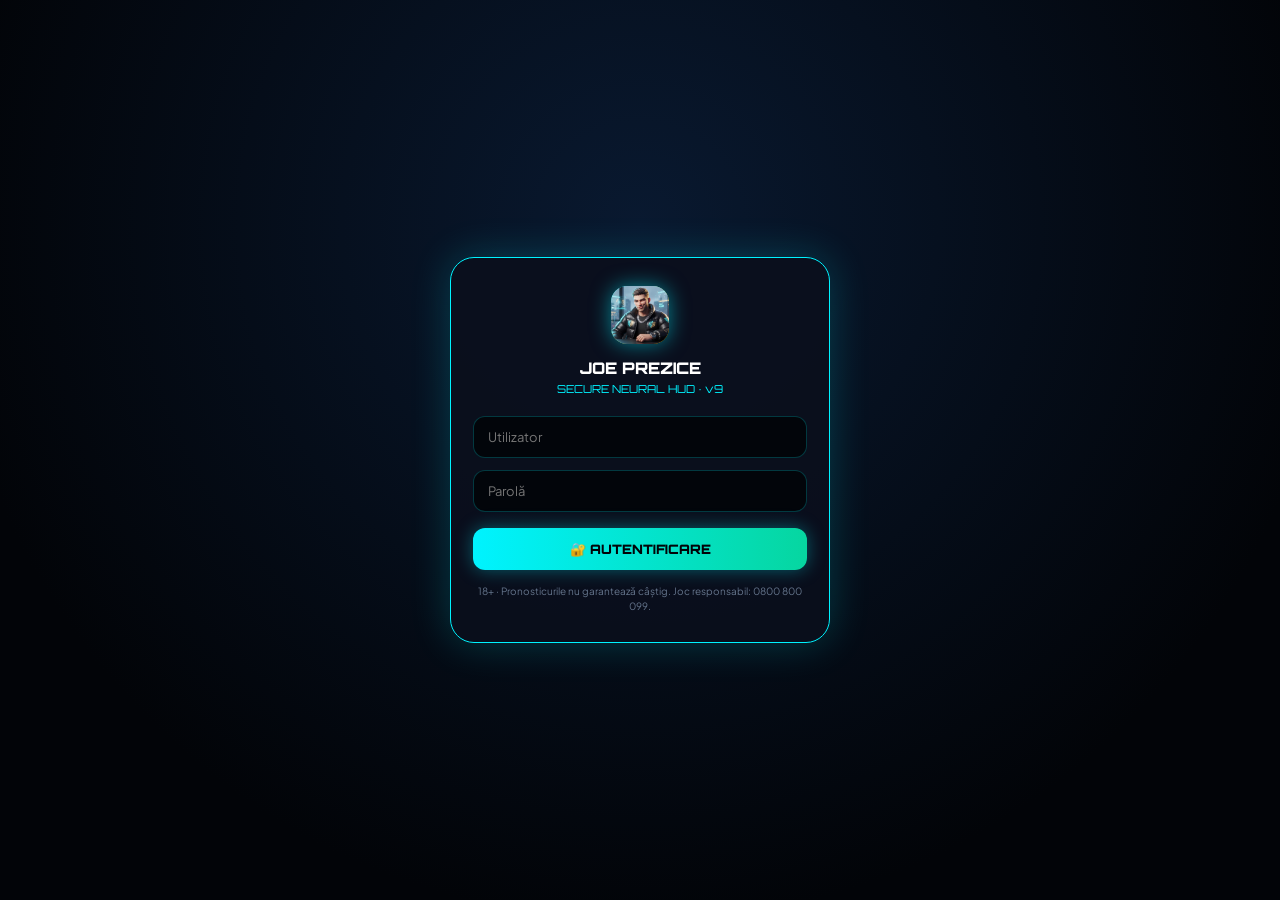
==== commit e7ebbcc4: "Update index.html" ====
--- a/index.html
+++ b/index.html
@@ -21,14 +21,15 @@
   .cyber-input:focus { border-color:var(--neon-cyan); box-shadow:0 0 12px rgba(0,243,255,0.3); }
   .login-btn { width:100%; background:linear-gradient(90deg,var(--neon-cyan),var(--neon-green)); color:#020408; border:none; padding:13px; border-radius:12px; font-family:'Orbitron',sans-serif; font-weight:900; font-size:13px; cursor:pointer; margin-top:4px; box-shadow:0 0 18px rgba(0,243,255,0.35); }
   
-  .top-hud { display:flex; justify-content:space-between; align-items:center; padding:12px 16px; background:rgba(2,4,8,0.92); backdrop-filter:blur(20px); border-bottom:1px solid var(--card-border); z-index:20; }
+  .top-hud { display:flex; justify-content:space-between; align-items:center; padding:12px 14px; background:rgba(2,4,8,0.92); backdrop-filter:blur(20px); border-bottom:1px solid var(--card-border); z-index:20; }
   .hud-brand { display:flex; align-items:center; gap:10px; }
   .hud-logo { width:38px; height:38px; border-radius:11px; border:1px solid var(--neon-gold); display:flex; align-items:center; justify-content:center; overflow:hidden; box-shadow:0 0 15px rgba(0,243,255,0.4); flex-shrink:0; }
   .hud-title { font-family:'Orbitron',sans-serif; font-size:13px; font-weight:900; letter-spacing:1px; color:#fff; display:block; }
   .hud-status { font-size:9px; color:var(--neon-green); font-weight:700; text-transform:uppercase; }
-  .hud-right { display:flex; align-items:center; gap:8px; }
-  .hud-bank { background:rgba(6,214,160,0.1); border:1px solid rgba(6,214,160,0.4); color:var(--neon-green); padding:7px 11px; border-radius:12px; font-family:'Orbitron',sans-serif; font-size:12px; font-weight:700; cursor:pointer; }
-  .logout-btn { background:rgba(239,71,111,0.15); border:1px solid var(--neon-red); color:var(--neon-red); padding:7px 10px; border-radius:12px; font-size:11px; font-weight:800; cursor:pointer; }
+  .hud-right { display:flex; align-items:center; gap:6px; }
+  .hud-bank { background:rgba(6,214,160,0.1); border:1px solid rgba(6,214,160,0.4); color:var(--neon-green); padding:7px 10px; border-radius:12px; font-family:'Orbitron',sans-serif; font-size:11.5px; font-weight:700; cursor:pointer; }
+  .refresh-btn { background:rgba(0,243,255,0.12); border:1px solid rgba(0,243,255,0.45); color:var(--neon-cyan); padding:7px 9px; border-radius:12px; font-size:11px; font-weight:800; cursor:pointer; }
+  .logout-btn { background:rgba(239,71,111,0.15); border:1px solid var(--neon-red); color:var(--neon-red); padding:7px 9px; border-radius:12px; font-size:11px; font-weight:800; cursor:pointer; }
 
   .sub-bars { background:rgba(5,9,18,0.6); border-bottom:1px solid var(--card-border); padding:10px 14px 8px; }
   .h-scroll { display:flex; gap:8px; overflow-x:auto; scrollbar-width:none; padding-bottom:2px; }
@@ -59,15 +60,28 @@
   .prediction-panel { background:rgba(2,4,8,0.8); border:1px solid var(--card-border); border-radius:14px; padding:12px 14px; display:flex; justify-content:space-between; align-items:center; gap:10px; }
   .pred-main { font-size:12px; font-weight:800; color:#fff; user-select:text; }
   .pred-sub { font-size:10px; color:var(--text-muted); margin-top:3px; line-height:1.4; }
-  .odd-chip { background:rgba(255,183,3,0.12); border:1px solid var(--neon-gold); color:var(--neon-gold); padding:5px 11px; border-radius:10px; font-family:'Orbitron',sans-serif; font-weight:800; font-size:12px; }
+  .odd-chip { background:rgba(255,183,3,0.12); border:1px solid var(--neon-gold); color:var(--neon-gold); padding:5px 11px; border-radius:10px; font-family:'Orbitron',sans-serif; font-weight:800; font-size:12px; flex-shrink:0; }
   .action-bar { display:flex; gap:6px; margin-top:10px; }
   .cyber-btn { flex:1; background:rgba(15,23,42,0.9); border:1px solid var(--card-border); color:var(--text-main); padding:9px 6px; border-radius:12px; font-size:11px; font-weight:700; cursor:pointer; }
+  .cyber-btn:disabled { opacity:0.4; cursor:not-allowed; }
   .cyber-btn.accent { background:rgba(6,214,160,0.15); border-color:rgba(6,214,160,0.5); color:var(--neon-green); }
   .cyber-btn.copy-btn { flex:0.45; background:rgba(0,243,255,0.1); border-color:rgba(0,243,255,0.4); color:var(--neon-cyan); }
   .analytics-drawer { display:none; margin-top:12px; padding-top:12px; border-top:1px dashed var(--card-border); font-size:11px; }
   .matrix-grid { display:grid; grid-template-columns:repeat(3,1fr); gap:6px; margin-bottom:10px; }
   .matrix-cell { background:rgba(15,23,42,0.8); padding:8px; border-radius:10px; text-align:center; border:1px solid var(--card-border); }
   .matrix-cell b { display:block; color:var(--neon-gold); font-family:'Orbitron',sans-serif; font-size:12px; margin-top:3px; }
+
+  .exact-box { background:linear-gradient(135deg,rgba(0,243,255,0.08),rgba(2,4,8,0.92)); border:1px solid rgba(0,243,255,0.35); border-radius:12px; padding:10px; margin-bottom:10px; }
+  .exact-header { display:flex; justify-content:space-between; align-items:center; font-family:'Orbitron',sans-serif; font-size:10px; font-weight:900; color:var(--neon-cyan); margin-bottom:8px; }
+  .exact-grid { display:grid; grid-template-columns:repeat(3,1fr); gap:6px; }
+  .exact-chip { background:rgba(15,23,42,0.85); border:1px solid var(--card-border); border-radius:10px; padding:7px 6px; text-align:center; }
+  .exact-chip.primary { border-color:var(--neon-gold); background:rgba(255,183,3,0.1); }
+  .exact-chip.hit { border-color:var(--neon-green); background:rgba(6,214,160,0.18); box-shadow:0 0 12px rgba(6,214,160,0.3); }
+  .exact-score-val { font-family:'Orbitron',sans-serif; font-size:14px; font-weight:900; color:#fff; }
+  .exact-chip.primary .exact-score-val { color:var(--neon-gold); }
+  .exact-chip.hit .exact-score-val { color:var(--neon-green); }
+  .exact-meta { font-size:9.5px; color:var(--text-muted); margin-top:3px; }
+  .stats-box { background:rgba(2,4,8,0.72); border:1px solid var(--card-border); border-radius:10px; padding:9px 10px; line-height:1.65; }
   
   .joe-chat-box { background:rgba(2,4,8,0.9); border:1px solid var(--neon-cyan); border-radius:16px; padding:12px; margin-top:14px; }
   .chat-messages { height:220px; overflow-y:auto; display:flex; flex-direction:column; gap:8px; padding-right:4px; margin-bottom:10px; scrollbar-width:thin; }
@@ -146,7 +160,7 @@
       <img src="IMG_3705.jpeg" alt="Joe" style="width:100%; height:100%; object-fit:cover;">
     </div>
     <div style="font-family:'Orbitron',sans-serif;font-size:16px;font-weight:900;color:#fff;margin-bottom:4px;">JOE PREZICE</div>
-    <div style="font-size:11px;color:var(--neon-cyan);margin-bottom:20px;font-family:'Orbitron',sans-serif;">SECURE NEURAL HUD</div>
+    <div style="font-size:11px;color:var(--neon-cyan);margin-bottom:20px;font-family:'Orbitron',sans-serif;">SECURE NEURAL HUD · v9</div>
     <input type="text" id="loginUser" class="cyber-input" placeholder="Utilizator" autocomplete="username">
     <input type="password" id="loginPass" class="cyber-input" placeholder="Parolă" autocomplete="current-password" onkeydown="if(event.key==='Enter')attemptLogin()">
     <button class="login-btn" id="loginSubmitBtn" onclick="attemptLogin()">🔐 AUTENTIFICARE</button>
@@ -168,6 +182,7 @@
     </div>
     <div class="hud-right">
       <div class="hud-bank" id="topBankBtn" onclick="switchNav('proiect')">💰 <span id="topBankroll">500.00</span> RON</div>
+      <button class="refresh-btn" onclick="refreshLiveData()" title="Actualizează scoruri și cote LIVE">🔄</button>
       <button class="logout-btn" onclick="logoutUser()" title="Deconectare">🚪</button>
     </div>
   </div>
@@ -178,7 +193,7 @@
   </div>
 
   <div class="search-container" id="searchContainer">
-    <input type="text" id="matchSearchInput" class="search-input" placeholder="🔍 Caută echipă (ex: Real, FCSB, Arsenal)..." oninput="renderViewport()">
+    <input type="text" id="matchSearchInput" class="search-input" placeholder="🔍 Caută echipă sau națională (ex: Romania, Spania, Real)..." oninput="renderViewport()">
   </div>
 
   <div style="font-size:9px;color:var(--text-muted);text-align:center;padding:4px 10px;background:rgba(5,9,18,0.6);">18+ · Pronosticurile nu garantează câștig. Joc responsabil: 0800 800 099.</div>
@@ -195,8 +210,9 @@
   </nav>
 </div>
 
-<!-- SCRIPT UNIFICAT COMPLET -->
+<!-- SCRIPT UNIFICAT v9 — AUDITAT COMPLET -->
 <script>
+const MODEL_VERSION = "v9";
 const SUPABASE_URL = "https://edlfqiruegrmxcuubmil.supabase.co";
 const SUPABASE_KEY = "sb_publishable_b8npaox4JSEHkQzGC-SAjg_UHm_bOBE";
 const SUPABASE_EDGE_URL = "https://edlfqiruegrmxcuubmil.supabase.co/functions/v1/create-user-admin";
@@ -215,47 +231,80 @@
 let usersList = [], currentUser = null, adminSessionPass = null;
 
 const LEAGUES = [
-  {slug:"eng.1",name:"Premier League",icon:"🏴󠁧󠁢󠁥󠁮󠁧󠁿",cat:"nat",cBase:10.3,kBase:3.8,gBase:2.82,rho:-0.07},
-  {slug:"esp.1",name:"La Liga",icon:"🇪🇸",cat:"nat",cBase:9.3,kBase:4.7,gBase:2.52,rho:-0.11},
-  {slug:"ita.1",name:"Serie A",icon:"🇮🇹",cat:"nat",cBase:9.5,kBase:4.3,gBase:2.56,rho:-0.12},
-  {slug:"ger.1",name:"Bundesliga",icon:"🇩🇪",cat:"nat",cBase:9.8,kBase:3.7,gBase:3.02,rho:-0.05},
-  {slug:"fra.1",name:"Ligue 1",icon:"🇫🇷",cat:"nat",cBase:9.2,kBase:3.9,gBase:2.64,rho:-0.09},
-  {slug:"rou.1",name:"SuperLiga României",icon:"🇷🇴",cat:"nat",cBase:8.7,kBase:4.5,gBase:2.38,rho:-0.13},
-  {slug:"ned.1",name:"Eredivisie",icon:"🇳🇱",cat:"nat",cBase:10.4,kBase:3.1,gBase:3.06,rho:-0.04},
-  {slug:"por.1",name:"Primeira Liga",icon:"🇵🇹",cat:"nat",cBase:9.7,kBase:4.6,gBase:2.55,rho:-0.10},
-  {slug:"tur.1",name:"Süper Lig",icon:"🇹🇷",cat:"nat",cBase:9.5,kBase:4.8,gBase:2.74,rho:-0.08},
-  {slug:"gre.1",name:"Super League Grecia",icon:"🇬🇷",cat:"nat",cBase:8.8,kBase:4.7,gBase:2.42,rho:-0.12},
-  {slug:"uefa.champions",name:"UEFA Champions League",icon:"🏆",cat:"eu",cBase:9.9,kBase:4.0,gBase:2.86,rho:-0.07},
-  {slug:"uefa.europa",name:"UEFA Europa League",icon:"🟠",cat:"eu",cBase:9.6,kBase:4.3,gBase:2.72,rho:-0.08},
-  {slug:"uefa.europa.conf",name:"UEFA Conference League",icon:"🟢",cat:"eu",cBase:9.3,kBase:4.4,gBase:2.64,rho:-0.09}
+  {slug:"eng.1",name:"Premier League",icon:"🏴󠁧󠁢󠁥󠁮󠁧󠁿",cat:"nat",gBase:2.82,rho:-0.07},
+  {slug:"esp.1",name:"La Liga",icon:"🇪🇸",cat:"nat",gBase:2.52,rho:-0.11},
+  {slug:"ita.1",name:"Serie A",icon:"🇮🇹",cat:"nat",gBase:2.56,rho:-0.12},
+  {slug:"ger.1",name:"Bundesliga",icon:"🇩🇪",cat:"nat",gBase:3.08,rho:-0.05},
+  {slug:"fra.1",name:"Ligue 1",icon:"🇫🇷",cat:"nat",gBase:2.64,rho:-0.09},
+  {slug:"rou.1",name:"SuperLiga României",icon:"🇷🇴",cat:"nat",gBase:2.38,rho:-0.13},
+  {slug:"ned.1",name:"Eredivisie",icon:"🇳🇱",cat:"nat",gBase:3.12,rho:-0.04},
+  {slug:"por.1",name:"Primeira Liga",icon:"🇵🇹",cat:"nat",gBase:2.55,rho:-0.10},
+  {slug:"tur.1",name:"Süper Lig",icon:"🇹🇷",cat:"nat",gBase:2.74,rho:-0.08},
+  {slug:"gre.1",name:"Super League Grecia",icon:"🇬🇷",cat:"nat",gBase:2.42,rho:-0.12},
+  {slug:"uefa.champions",name:"UEFA Champions League",icon:"🏆",cat:"eu",gBase:2.86,rho:-0.07},
+  {slug:"uefa.europa",name:"UEFA Europa League",icon:"🟠",cat:"eu",gBase:2.72,rho:-0.08},
+  {slug:"uefa.europa.conf",name:"UEFA Conference League",icon:"🟢",cat:"eu",gBase:2.64,rho:-0.09},
+  {slug:"uefa.nations",name:"UEFA Nations League",icon:"🌍",cat:"eu",gBase:2.60,rho:-0.08},
+  {slug:"fifa.worldq.uefa",name:"Preliminarii CM (UEFA)",icon:"🌍",cat:"eu",gBase:2.68,rho:-0.08},
+  {slug:"fifa.worldq.conmebol",name:"Preliminarii CM (CONMEBOL)",icon:"🌎",cat:"nat",gBase:2.42,rho:-0.11},
+  {slug:"fifa.friendly",name:"Meciuri Internaționale",icon:"🌐",cat:"nat",gBase:2.65,rho:-0.07}
 ];
 
+// Tabel de rezervă folosit EXCLUSIV când nu există cote de piață (actualizat 2025/2026)
 const CLUB_POWER_CALIBRATED = [
-  {k:"manchester city",p:0.52},{k:"real madrid",p:0.52},{k:"bayern",p:0.50},{k:"barcelona",p:0.48},
-  {k:"liverpool",p:0.46},{k:"inter",p:0.45},{k:"arsenal",p:0.45},{k:"paris saint-germain",p:0.46},{k:"psg",p:0.46},
-  {k:"napoli",p:0.42},{k:"leverkusen",p:0.40},{k:"atletico",p:0.38},{k:"atlético",p:0.38},{k:"atalanta",p:0.38},
-  {k:"juventus",p:0.36},{k:"dortmund",p:0.35},{k:"milan",p:0.34},{k:"chelsea",p:0.34},{k:"tottenham",p:0.28},
-  {k:"aston villa",p:0.28},{k:"newcastle",p:0.27},{k:"leipzig",p:0.30},{k:"manchester united",p:0.22},
-  {k:"sporting",p:0.42},{k:"benfica",p:0.40},{k:"porto",p:0.38},{k:"psv",p:0.42},{k:"feyenoord",p:0.32},{k:"ajax",p:0.30},
-  {k:"galatasaray",p:0.40},{k:"fenerbahce",p:0.38},{k:"fenerbahçe",p:0.38},{k:"besiktas",p:0.25},
-  {k:"olympiacos",p:0.32},{k:"paok",p:0.28},{k:"panathinaikos",p:0.26},{k:"aek",p:0.26},
-  {k:"lazio",p:0.28},{k:"roma",p:0.26},{k:"fiorentina",p:0.25},{k:"bologna",p:0.16},{k:"torino",p:0.08},{k:"udinese",p:0.04},
-  {k:"athletic",p:0.26},{k:"villarreal",p:0.25},{k:"real sociedad",p:0.20},{k:"betis",p:0.18},{k:"girona",p:0.14},
-  {k:"frankfurt",p:0.25},{k:"stuttgart",p:0.25},{k:"monaco",p:0.30},{k:"marseille",p:0.28},{k:"lille",p:0.25},{k:"lyon",p:0.22},
-  {k:"brighton",p:0.20},{k:"fulham",p:0.12},{k:"bournemouth",p:0.10},{k:"west ham",p:0.10},{k:"braga",p:0.22},
-  {k:"fcsb",p:0.28},{k:"cfr cluj",p:0.25},{k:"universitatea craiova",p:0.24},{k:"craiova",p:0.24},
-  {k:"universitatea cluj",p:0.20},{k:"u cluj",p:0.20},{k:"rapid",p:0.18},{k:"dinamo",p:0.14},{k:"sepsi",p:0.08},{k:"farul",p:0.06},
-  {k:"slobozia",p:-0.22},{k:"botoșani",p:-0.18},{k:"botosani",p:-0.18},{k:"buzău",p:-0.24},{k:"buzau",p:-0.24},{k:"poli iași",p:-0.16},{k:"hermannstadt",p:-0.08},
-  {k:"parma",p:-0.06},{k:"como",p:-0.08},{k:"genoa",p:-0.10},{k:"cagliari",p:-0.12},{k:"empoli",p:-0.12},{k:"verona",p:-0.15},
-  {k:"monza",p:-0.28},{k:"lecce",p:-0.26},{k:"venezia",p:-0.30},
-  {k:"valladolid",p:-0.26},{k:"las palmas",p:-0.22},{k:"leganes",p:-0.18},{k:"espanyol",p:-0.18},{k:"getafe",p:-0.08},{k:"alaves",p:-0.12},
-  {k:"southampton",p:-0.28},{k:"ipswich",p:-0.26},{k:"leicester",p:-0.20},{k:"wolves",p:-0.12},{k:"everton",p:-0.08},
-  {k:"kiel",p:-0.26},{k:"bochum",p:-0.26},{k:"st. pauli",p:-0.20},{k:"heidenheim",p:-0.14},{k:"augsburg",p:-0.10},
-  {k:"le havre",p:-0.24},{k:"angers",p:-0.24},{k:"montpellier",p:-0.22},{k:"saint-etienne",p:-0.20},{k:"nantes",p:-0.14},{k:"auxerre",p:-0.12}
+  // Premier League
+  {k:"manchester city",p:0.46},{k:"liverpool",p:0.50},{k:"arsenal",p:0.48},{k:"chelsea",p:0.38},{k:"aston villa",p:0.30},
+  {k:"newcastle",p:0.30},{k:"tottenham",p:0.26},{k:"manchester united",p:0.22},{k:"nottingham",p:0.22},{k:"brighton",p:0.22},
+  {k:"bournemouth",p:0.18},{k:"fulham",p:0.16},{k:"brentford",p:0.14},{k:"crystal palace",p:0.14},{k:"west ham",p:0.08},
+  {k:"everton",p:0.02},{k:"wolverhampton",p:-0.08},{k:"wolves",p:-0.08},{k:"leeds",p:-0.14},{k:"burnley",p:-0.18},{k:"sunderland",p:-0.20},
+  // La Liga
+  {k:"real madrid",p:0.52},{k:"barcelona",p:0.52},{k:"atletico",p:0.42},{k:"atlético",p:0.42},{k:"athletic",p:0.30},
+  {k:"villarreal",p:0.28},{k:"real betis",p:0.24},{k:"betis",p:0.24},{k:"real sociedad",p:0.18},{k:"celta",p:0.14},
+  {k:"rayo vallecano",p:0.08},{k:"osasuna",p:0.08},{k:"mallorca",p:0.06},{k:"sevilla",p:0.06},{k:"valencia",p:0.02},
+  {k:"girona",p:0.04},{k:"getafe",p:-0.04},{k:"espanyol",p:-0.10},{k:"alaves",p:-0.12},{k:"levante",p:-0.18},{k:"elche",p:-0.20},{k:"oviedo",p:-0.20},
+  // Serie A
+  {k:"internazionale",p:0.48},{k:"inter",p:0.48},{k:"napoli",p:0.44},{k:"atalanta",p:0.40},{k:"juventus",p:0.36},
+  {k:"milan",p:0.34},{k:"roma",p:0.30},{k:"lazio",p:0.28},{k:"fiorentina",p:0.24},{k:"bologna",p:0.24},
+  {k:"como",p:0.10},{k:"torino",p:0.06},{k:"udinese",p:0.04},{k:"genoa",p:-0.04},{k:"cagliari",p:-0.10},
+  {k:"parma",p:-0.10},{k:"verona",p:-0.14},{k:"lecce",p:-0.18},{k:"sassuolo",p:-0.14},{k:"pisa",p:-0.22},{k:"cremonese",p:-0.22},
+  // Bundesliga
+  {k:"bayern",p:0.52},{k:"leverkusen",p:0.42},{k:"dortmund",p:0.36},{k:"frankfurt",p:0.32},{k:"leipzig",p:0.32},
+  {k:"stuttgart",p:0.28},{k:"freiburg",p:0.20},{k:"mainz",p:0.16},{k:"werder",p:0.10},{k:"wolfsburg",p:0.08},
+  {k:"monchengladbach",p:0.08},{k:"gladbach",p:0.08},{k:"augsburg",p:0.02},{k:"union berlin",p:0.00},{k:"hoffenheim",p:-0.02},
+  {k:"st. pauli",p:-0.14},{k:"heidenheim",p:-0.16},{k:"koln",p:-0.14},{k:"hamburger",p:-0.14},
+  // Ligue 1
+  {k:"paris saint-germain",p:0.52},{k:"psg",p:0.52},{k:"marseille",p:0.32},{k:"monaco",p:0.32},{k:"lille",p:0.28},
+  {k:"lyon",p:0.26},{k:"nice",p:0.22},{k:"strasbourg",p:0.18},{k:"lens",p:0.16},{k:"brest",p:0.14},
+  {k:"rennes",p:0.10},{k:"toulouse",p:0.04},{k:"auxerre",p:-0.04},{k:"nantes",p:-0.10},{k:"angers",p:-0.18},
+  {k:"le havre",p:-0.20},{k:"lorient",p:-0.16},{k:"paris fc",p:-0.14},{k:"metz",p:-0.20},
+  // SuperLiga României
+  {k:"fcsb",p:0.30},{k:"cfr",p:0.26},{k:"universitatea craiova",p:0.26},{k:"craiova",p:0.26},{k:"universitatea cluj",p:0.22},{k:"u cluj",p:0.22},
+  {k:"rapid",p:0.20},{k:"dinamo",p:0.18},{k:"hermannstadt",p:0.04},{k:"farul",p:0.04},{k:"otelul",p:0.02},
+  {k:"petrolul",p:0.00},{k:"uta",p:-0.04},{k:"botosani",p:-0.12},{k:"slobozia",p:-0.18},{k:"arges",p:-0.14},{k:"csikszereda",p:-0.20},{k:"metaloglobus",p:-0.26},
+  // Olanda, Portugalia, Turcia, Grecia
+  {k:"psv",p:0.46},{k:"ajax",p:0.40},{k:"feyenoord",p:0.38},{k:"utrecht",p:0.24},{k:"alkmaar",p:0.26},{k:"az",p:0.26},{k:"twente",p:0.22},{k:"go ahead",p:0.12},
+  {k:"nec",p:0.00},{k:"heerenveen",p:-0.04},{k:"sparta rotterdam",p:-0.06},{k:"groningen",p:-0.10},{k:"zwolle",p:-0.14},{k:"heracles",p:-0.14},{k:"nac breda",p:-0.16},{k:"volendam",p:-0.22},{k:"excelsior",p:-0.22},{k:"telstar",p:-0.26},
+  {k:"sporting",p:0.46},{k:"benfica",p:0.44},{k:"porto",p:0.40},{k:"braga",p:0.26},{k:"vitoria",p:0.16},{k:"santa clara",p:0.08},{k:"famalicao",p:0.02},{k:"moreirense",p:-0.02},{k:"casa pia",p:-0.06},{k:"rio ave",p:-0.10},{k:"estoril",p:-0.10},{k:"gil vicente",p:-0.12},{k:"arouca",p:-0.14},{k:"nacional",p:-0.18},{k:"estrela",p:-0.18},{k:"avs",p:-0.22},{k:"tondela",p:-0.22},{k:"alverca",p:-0.24},
+  {k:"galatasaray",p:0.44},{k:"fenerbahce",p:0.42},{k:"fenerbahçe",p:0.42},{k:"besiktas",p:0.26},{k:"samsunspor",p:0.14},{k:"trabzonspor",p:0.14},{k:"basaksehir",p:0.12},{k:"goztepe",p:0.08},
+  {k:"olympiacos",p:0.36},{k:"paok",p:0.28},{k:"panathinaikos",p:0.28},{k:"aek",p:0.28},{k:"aris",p:0.12},
+  // Echipe Naționale
+  {k:"northern ireland",p:-0.02},{k:"republic of ireland",p:0.06},{k:"north macedonia",p:-0.02},{k:"czech republic",p:0.18},{k:"faroe islands",p:-0.24},{k:"san marino",p:-0.50},{k:"south korea",p:0.24},{k:"united states",p:0.26},{k:"ivory coast",p:0.22},{k:"saudi arabia",p:0.08},{k:"south africa",p:0.04},{k:"new zealand",p:-0.08},
+  {k:"spain",p:0.50},{k:"france",p:0.48},{k:"argentina",p:0.50},{k:"england",p:0.46},{k:"portugal",p:0.45},{k:"germany",p:0.44},{k:"brazil",p:0.44},
+  {k:"netherlands",p:0.40},{k:"italy",p:0.40},{k:"colombia",p:0.36},{k:"uruguay",p:0.35},{k:"belgium",p:0.34},{k:"croatia",p:0.32},{k:"denmark",p:0.28},
+  {k:"switzerland",p:0.28},{k:"austria",p:0.26},{k:"japan",p:0.30},{k:"morocco",p:0.30},{k:"senegal",p:0.26},{k:"mexico",p:0.24},{k:"ecuador",p:0.24},{k:"usa",p:0.26},{k:"canada",p:0.18},
+  {k:"norway",p:0.26},{k:"turkey",p:0.24},{k:"turkiye",p:0.24},{k:"serbia",p:0.22},{k:"ukraine",p:0.20},{k:"sweden",p:0.20},{k:"poland",p:0.20},{k:"hungary",p:0.18},
+  {k:"romania",p:0.18},{k:"greece",p:0.18},{k:"czechia",p:0.18},{k:"scotland",p:0.16},{k:"wales",p:0.15},{k:"nigeria",p:0.20},{k:"egypt",p:0.20},{k:"algeria",p:0.18},{k:"australia",p:0.18},{k:"iran",p:0.18},{k:"paraguay",p:0.14},{k:"chile",p:0.12},{k:"peru",p:0.10},{k:"venezuela",p:0.10},{k:"bolivia",p:-0.08},
+  {k:"slovakia",p:0.12},{k:"slovenia",p:0.12},{k:"georgia",p:0.12},{k:"albania",p:0.08},{k:"ireland",p:0.06},
+  {k:"finland",p:0.04},{k:"bosnia",p:0.04},{k:"kosovo",p:0.04},{k:"iceland",p:0.02},{k:"israel",p:0.02},
+  {k:"bulgaria",p:-0.05},{k:"montenegro",p:-0.04},{k:"armenia",p:-0.10},{k:"belarus",p:-0.12},{k:"luxembourg",p:-0.12},{k:"azerbaijan",p:-0.14},{k:"kazakhstan",p:-0.14},
+  {k:"cyprus",p:-0.16},{k:"estonia",p:-0.20},{k:"latvia",p:-0.20},{k:"lithuania",p:-0.20},{k:"moldova",p:-0.22},{k:"malta",p:-0.28},
+  {k:"andorra",p:-0.38},{k:"gibraltar",p:-0.40},{k:"liechtenstein",p:-0.42}
 ];
 
 let currentNav = "meciuri", selectedDate = "", selectedLeague = "ALL", cacheByDate = {}, europaMatches = [], targetTicketOdds = 5;
 let customBudget = 100, currentTicketPicks = [], currentTicketTotalOdd = 1.0, cota500Mode = false;
+let customChallengeOdd = null;
+let summaryCache = {};
 let project = { initial_bankroll: 500.0, target_bankroll: 800.0, bankroll: 500.0, bets: [] };
 
 let vipChatMessages = [{ sender: 'joe', text: 'Salut, șefu! Urcă o poză pe 📷 (bilet sau statistici) și îți dau verdictul scurt pe loc, sau întreabă-mă de orice meci!' }];
@@ -263,7 +312,12 @@
 
 const esc = s => String(s == null ? "" : s).replace(/[&<>"']/g, c => ({"&":"&amp;","<":"&lt;",">":"&gt;",'"':"&quot;","'":"&#39;"}[c]));
 const norm = s => " " + String(s || "").toLowerCase().normalize("NFD").replace(/[\u0300-\u036f]/g, "").replace(/[^a-z0-9]+/g, " ").replace(/\b(fc|cf|afc|sc|ac|as|ssc|fk)\b/g, " ").replace(/\s+/g, " ").trim() + " ";
-const AMBIG = { rapid:["rou.1"], dinamo:["rou.1"], aek:["gre.1"], "u cluj":["rou.1"], sporting:["por.1","uefa.champions","uefa.europa","uefa.europa.conf"] };
+const AMBIG = {
+  rapid:["rou.1"], dinamo:["rou.1"], aek:["gre.1"], "u cluj":["rou.1"], cfr:["rou.1","uefa.champions","uefa.europa","uefa.europa.conf"],
+  az:["ned.1","uefa.champions","uefa.europa","uefa.europa.conf"],
+  inter:["ita.1","uefa.champions","uefa.europa","uefa.europa.conf"],
+  sporting:["por.1","uefa.champions","uefa.europa","uefa.europa.conf"]
+};
 
 function power(name, slug) {
   const n = norm(name);
@@ -277,6 +331,38 @@
 
 const roDateStr = d => d.toLocaleDateString("sv-SE", { timeZone: "Europe/Bucharest" });
 const roTimeStr = d => d.toLocaleTimeString("ro-RO", { timeZone: "Europe/Bucharest", hour: "2-digit", minute: "2-digit" });
+
+// Snapshot pre-meci v9 + reset automat o singură dată al cache-urilor vechi
+const LOCKED_PREDS_KEY = "joe_locked_preds_v9";
+let lockedPredsCache = null;
+function getLockedPreds() {
+  if (lockedPredsCache) return lockedPredsCache;
+  try { lockedPredsCache = JSON.parse(localStorage.getItem(LOCKED_PREDS_KEY) || "{}"); } catch(e) { lockedPredsCache = {}; }
+  return lockedPredsCache;
+}
+function saveLockedPreds() {
+  if (!lockedPredsCache) return;
+  try { localStorage.setItem(LOCKED_PREDS_KEY, JSON.stringify(lockedPredsCache)); } catch(e) {}
+}
+function pruneOldStorage() {
+  try {
+    const cutoff = roDateStr(new Date(Date.now() - 14 * 86400000));
+    Object.keys(localStorage).forEach(k => {
+      if (k.startsWith("joe_cache_") && !k.startsWith("joe_cache_v9_")) localStorage.removeItem(k);
+      else if (k.startsWith("joe_cache_v9_")) {
+        const dStr = k.replace("joe_cache_v9_", "");
+        if (dStr < cutoff) localStorage.removeItem(k);
+      }
+      if (k.startsWith("joe_locked_preds_") && k !== LOCKED_PREDS_KEY) localStorage.removeItem(k);
+    });
+    const lp = getLockedPreds();
+    let changed = false;
+    Object.keys(lp).forEach(id => {
+      if (lp[id] && (lp[id].ver !== MODEL_VERSION || (lp[id].date && lp[id].date < cutoff))) { delete lp[id]; changed = true; }
+    });
+    if (changed) saveLockedPreds();
+  } catch(e) {}
+}
 
 function hasJoeAccess() { return currentUser && (currentUser.role === "vip" || currentUser.role === "admin"); }
 function isAdmin() { return currentUser && currentUser.role === "admin"; }
@@ -404,11 +490,15 @@
   renderViewport();
 }
 
+function showToast(msg) {
+  const t = document.getElementById("toastMsg");
+  if(t) { t.innerText = msg; t.style.display = "block"; setTimeout(() => { t.style.display = "none"; }, 1800); }
+}
+
 function copyText(txt) {
   if (navigator.clipboard && navigator.clipboard.writeText) navigator.clipboard.writeText(txt).catch(() => fallbackCopy(txt));
   else fallbackCopy(txt);
-  const t = document.getElementById("toastMsg");
-  if(t) { t.style.display = "block"; setTimeout(() => { t.style.display = "none"; }, 1800); }
+  showToast("✅ COPIAT ÎN CLIPBOARD!");
 }
 
 function fallbackCopy(txt) {
@@ -424,7 +514,7 @@
 
 function getDatesList() {
   const list = [], now = new Date(), labels = {"-1":"Ieri","0":"Azi","1":"Mâine"};
-  for (let i = -1; i <= 5; i++) {
+  for (let i = -1; i <= 7; i++) {
     const d = new Date(now.getTime() + i * 86400000), iso = roDateStr(d), p = iso.split("-"), s = p[2] + "." + p[1];
     list.push({ iso, ymd: iso.replace(/-/g, ""), label: labels[String(i)] ? `${labels[String(i)]} (${s})` : s });
   }
@@ -440,24 +530,6 @@
   const minK = Math.floor(line) + 1; let cdf = 0;
   for (let k = 0; k < minK; k++) cdf += poissonPmf(k, lam);
   return Math.max(0.05, Math.min(0.95, 1 - cdf));
-}
-
-function selectOptimalStatLine(expVal, overLines, underLines) {
-  const options = [];
-  for (let l of overLines) {
-    const p = poissonOverProb(l, expVal);
-    if (p >= 0.55 && p <= 0.78) options.push({ label: `Peste ${l}`, prob: Math.round(p * 100), score: p * (1 - Math.abs(p - 0.66) * 1.4) });
-  }
-  for (let l of underLines) {
-    const p = 1 - poissonOverProb(l, expVal);
-    if (p >= 0.57 && p <= 0.77) options.push({ label: `Sub ${l}`, prob: Math.round(p * 100), score: p * (1 - Math.abs(p - 0.66) * 1.4) * 0.98 });
-  }
-  if (!options.length) {
-    const midLine = overLines[1] || overLines[0], p = poissonOverProb(midLine, expVal);
-    return p >= 0.50 ? { label: `Peste ${midLine}`, prob: Math.round(p * 100) } : { label: `Sub ${midLine + 1}`, prob: Math.round((1 - poissonOverProb(midLine + 1, expVal)) * 100) };
-  }
-  options.sort((a, b) => b.score - a.score);
-  return options[0];
 }
 
 function dixonColesTau(h, a, lamH, lamA, rho = -0.09) {
@@ -468,7 +540,23 @@
   return 1.0;
 }
 
-// Conversie sigură Moneyline / Cotă Zecimală + estimare dinamică egal
+function calcRealisticOdd(p, realOdd = null, mk = "GOALS") {
+  if (realOdd && realOdd >= 1.02) return +realOdd.toFixed(2);
+  const prob = Math.max(0.015, Math.min(0.96, p));
+  const fairProfit = (1 / prob) - 1;
+  let retention;
+  if (prob <= 0.62) {
+    retention = 0.85;
+  } else {
+    const excess = (prob - 0.62) / 0.30;
+    retention = Math.max(0.42, 0.85 - Math.pow(excess, 1.35) * 0.43);
+  }
+  if (mk === "COMBO_DC" || mk === "COMBO_SOLO" || mk === "COMBO_U35") retention *= 0.96;
+  else if (mk === "EXACT") retention = 0.80;
+  return Math.max(1.02, +(1 + fairProfit * retention).toFixed(2));
+}
+
+// Extragere strictă a cotelor reale (fără cote inventate marcate ca „piață” și doar linii x.5 la O/U)
 function extractMarketOdds(comp) {
   if (!comp.odds || !Array.isArray(comp.odds) || comp.odds.length === 0) return null;
   const oddObj = comp.odds.find(o => o && (o.homeTeamOdds || o.overUnder)) || comp.odds[0];
@@ -476,26 +564,91 @@
   const mlToDec = (ml) => {
     const n = parseFloat(ml);
     if (isNaN(n) || n === 0) return null;
-    if (n > 1.02 && n < 25.0) return n; // deja cotă zecimală
-    if (Math.abs(n) < 100) return null; // valoare invalidă
+    if (n > 1.02 && n < 25.0) return n;
+    if (Math.abs(n) < 100) return null;
     const dec = n > 0 ? 1 + (n / 100) : 1 + (100 / Math.abs(n));
     return (dec >= 1.03 && dec <= 35.0) ? dec : null;
   };
-  let mktPH = null, mktPD = null, mktPA = null, decH = null, decD = null, decA = null;
+  let mktPH = null, mktPD = null, mktPA = null, decH = null, decD = null, decA = null, dec1X = null, decX2 = null;
+  let hasRealDraw = false;
   if (oddObj.homeTeamOdds && oddObj.awayTeamOdds) {
     decH = mlToDec(oddObj.homeTeamOdds.moneyLine);
     decA = mlToDec(oddObj.awayTeamOdds.moneyLine);
     decD = oddObj.drawOdds ? mlToDec(oddObj.drawOdds.moneyLine) : null;
+    hasRealDraw = !!decD;
     if (decH && decA) {
       const gap = Math.abs(1 / decH - 1 / decA);
       const dynamicDrawOdd = Math.min(6.80, Math.max(3.15, 3.25 + gap * 3.8));
       const effD = decD || dynamicDrawOdd;
       const invH = 1 / decH, invD = 1 / effD, invA = 1 / decA, overround = invH + invD + invA;
       mktPH = invH / overround; mktPD = invD / overround; mktPA = invA / overround;
+      // 1X și X2 sunt marcate ca „cotă piață” EXCLUSIV dacă ESPN a oferit cota reală de egal
+      if (hasRealDraw) {
+        dec1X = Math.max(1.02, +(((decH * decD) / (decH + decD)) * 0.992).toFixed(2));
+        decX2 = Math.max(1.02, +(((decA * decD) / (decA + decD)) * 0.992).toFixed(2));
+      }
     }
   }
-  const ouLine = oddObj.overUnder ? parseFloat(oddObj.overUnder) : null;
-  return { mktPH, mktPD, mktPA, decH, decD, decA, ouLine };
+  const rawOU = oddObj.overUnder ? parseFloat(oddObj.overUnder) : null;
+  const ouIsHalf = rawOU !== null && !isNaN(rawOU) && Math.abs((rawOU % 1) - 0.5) < 0.01;
+  const ouLine = ouIsHalf ? rawOU : null;
+  const decOver = (ouIsHalf && oddObj.overOdds) ? mlToDec(oddObj.overOdds) : null;
+  const decUnder = (ouIsHalf && oddObj.underOdds) ? mlToDec(oddObj.underOdds) : null;
+  let mktPOver = null;
+  if (ouIsHalf && decOver && decUnder) {
+    const invO = 1 / decOver, invU = 1 / decUnder;
+    mktPOver = invO / (invO + invU);
+  }
+  return { mktPH, mktPD, mktPA, decH, decD, decA, hasRealDraw, dec1X, decX2, ouLine, decOver, decUnder, mktPOver };
+}
+
+// Reconstrucție scor la pauză + scor strict la 90 de minute (exclude prelungirile AET și penalty-urile)
+function extractScoresDetails(comp, home, away, curStatus) {
+  const sc = c => c.score !== undefined ? parseInt(c.score, 10) : null;
+  const hSc = sc(home), aSc = sc(away);
+  const stObj = (comp.status && comp.status.type) || {};
+  const stText = `${stObj.shortDetail || ""} ${stObj.name || ""} ${stObj.description || ""}`.toUpperCase();
+  const isAET = /\b(AET|FT-PENS|PENS|PENALTIES|EXTRA)\b/.test(stText);
+
+  let hScore90 = hSc, aScore90 = aSc, score90Valid = !isAET;
+  let hHT = (home.linescores && home.linescores.length && home.linescores[0].value !== undefined) ? parseInt(home.linescores[0].value, 10) : null;
+  let aHT = (away.linescores && away.linescores.length && away.linescores[0].value !== undefined) ? parseInt(away.linescores[0].value, 10) : null;
+  if (isNaN(hHT) || isNaN(aHT)) { hHT = null; aHT = null; }
+
+  if (curStatus === "FT" && hSc === 0 && aSc === 0) {
+    hHT = 0; aHT = 0;
+  }
+
+  if (curStatus === "FT" && Array.isArray(comp.details) && hSc !== null && aSc !== null) {
+    const goals = comp.details.filter(d => d && d.scoringPlay && !d.shootout);
+    const hId = String(home.team && home.team.id || "");
+    const aId = String(away.team && away.team.id || "");
+    if (goals.length === hSc + aSc) {
+      let ghHT = 0, gaHT = 0, gh90 = 0, ga90 = 0;
+      goals.forEach(g => {
+        const rawClock = String(g.clock && g.clock.displayValue || "");
+        const min = parseInt(rawClock, 10);
+        const tid = String(g.team && g.team.id || "");
+        if (!isNaN(min)) {
+          if (min <= 45) {
+            if (tid === hId) ghHT++; else if (tid === aId) gaHT++;
+          }
+          if (min <= 90) {
+            if (tid === hId) gh90++; else if (tid === aId) ga90++;
+          }
+        }
+      });
+      if (hHT === null || aHT === null) { hHT = ghHT; aHT = gaHT; }
+      if (isAET) { hScore90 = gh90; aScore90 = ga90; score90Valid = true; }
+    } else if (isAET) {
+      // Meci cu prelungiri fără detalii clare de goluri: nu validăm greșit pe 120 min
+      hScore90 = null; aScore90 = null; score90Valid = false;
+    }
+  } else if (isAET) {
+    hScore90 = null; aScore90 = null; score90Valid = false;
+  }
+
+  return { hSc, aSc, hScore90, aScore90, isAET, score90Valid, hHT, aHT };
 }
 
 function extractRealTeamProfile(compObj, isHome, teamName, slug) {
@@ -547,12 +700,17 @@
   else if (recScore !== null) empirical = recScore;
   if (formScore !== null) empirical = recScore !== null ? (empirical * 0.68 + formScore * 0.32) : formScore;
 
+  const isIntl = slug === "uefa.nations" || slug.startsWith("fifa.");
   let finalPower = 0;
-  if (baseP !== null && hasStats) finalPower = baseP * 0.55 + empirical * 0.45;
-  else if (baseP !== null) finalPower = baseP;
-  else if (hasStats) finalPower = empirical;
-
-  const summaryStr = [(compObj.records && compObj.records[0] && compObj.records[0].summary) || "", compObj.form || ""].filter(Boolean).join(" · ") || (baseP !== null ? "Power Matrix" : "—");
+  if (baseP !== null && hasStats) {
+    finalPower = isIntl ? (baseP * 0.75 + empirical * 0.25) : (baseP * 0.55 + empirical * 0.45);
+  } else if (baseP !== null) {
+    finalPower = baseP;
+  } else if (hasStats) {
+    finalPower = empirical;
+  }
+
+  const summaryStr = [(compObj.records && compObj.records[0] && compObj.records[0].summary) || "", compObj.form || ""].filter(Boolean).join(" · ") || (baseP !== null ? "Rating club" : "—");
 
   return {
     power: Math.max(-0.55, Math.min(0.65, finalPower)),
@@ -562,33 +720,107 @@
   };
 }
 
+function fastProbs(lH, lA, rho) {
+  const ph = [], pa = []; let f = 1;
+  for (let k = 0; k < 10; k++) { if (k > 1) f *= k; ph[k] = Math.exp(-lH) * Math.pow(lH, k) / f; pa[k] = Math.exp(-lA) * Math.pow(lA, k) / f; }
+  let s = 0, H = 0, D = 0, A = 0, o15 = 0, o25 = 0, o35 = 0, o45 = 0;
+  for (let h = 0; h < 10; h++) for (let a = 0; a < 10; a++) {
+    const p = ph[h] * pa[a] * dixonColesTau(h, a, lH, lA, rho), t = h + a; s += p;
+    if (h > a) H += p; else if (h === a) D += p; else A += p;
+    if (t >= 2) o15 += p; if (t >= 3) o25 += p; if (t >= 4) o35 += p; if (t >= 5) o45 += p;
+  }
+  return { H: H/s, D: D/s, A: A/s, o15: o15/s, o25: o25/s, o35: o35/s, o45: o45/s };
+}
+
 function probsGrid(lH, lA, rho) {
   const ph = [], pa = []; let f = 1;
   for (let k = 0; k < 10; k++) { if (k > 1) f *= k; ph[k] = Math.exp(-lH) * Math.pow(lH, k) / f; pa[k] = Math.exp(-lA) * Math.pow(lA, k) / f; }
-  let s = 0, H = 0, D = 0, A = 0, o15 = 0, o25 = 0, o35 = 0, gg = 0, dc1X_o15 = 0, dcX2_o15 = 0, dc1X_u35 = 0, dcX2_u35 = 0;
+  let s = 0, H = 0, D = 0, A = 0, o15 = 0, o25 = 0, o35 = 0, gg = 0;
+  let dc1X_o15 = 0, dcX2_o15 = 0, dc1X_u35 = 0, dcX2_u35 = 0;
+  let h_o15 = 0, a_o15 = 0, h_o25 = 0, a_o25 = 0, h_o35 = 0, a_o35 = 0;
+  let hScores = 0, aScores = 0, h2Plus = 0, a2Plus = 0;
+  const cells = [];
+
   for (let h = 0; h < 10; h++) for (let a = 0; a < 10; a++) {
     const p = ph[h] * pa[a] * dixonColesTau(h, a, lH, lA, rho), t = h + a; s += p;
+    if (h <= 6 && a <= 6) cells.push({ h, a, p });
     if (h > a) H += p; else if (h === a) D += p; else A += p;
+    if (h >= 1) hScores += p; if (a >= 1) aScores += p;
+    if (h >= 2) h2Plus += p; if (a >= 2) a2Plus += p;
     if (t >= 2) o15 += p; if (t >= 3) o25 += p; if (t >= 4) o35 += p; if (h && a) gg += p;
     if (h >= a && t >= 2) dc1X_o15 += p;
     if (a >= h && t >= 2) dcX2_o15 += p;
     if (h >= a && t <= 3) dc1X_u35 += p;
     if (a >= h && t <= 3) dcX2_u35 += p;
-  }
+    if (h > a && t >= 2) h_o15 += p;
+    if (a > h && t >= 2) a_o15 += p;
+    if (h > a && t >= 3) h_o25 += p;
+    if (a > h && t >= 3) a_o25 += p;
+    if (h > a && t >= 4) h_o35 += p;
+    if (a > h && t >= 4) a_o35 += p;
+  }
+
+  cells.sort((x, y) => y.p - x.p);
+  const topScores = cells.slice(0, 3).map(x => {
+    const pr = x.p / s;
+    return { score: `${x.h}-${x.a}`, h: x.h, a: x.a, prob: +(pr * 100).toFixed(1), odd: calcRealisticOdd(pr, null, "EXACT") };
+  });
+
+  const Hn = H/s, Dn = D/s, An = A/s;
+  const lH1 = lH * 0.45, lA1 = lA * 0.45, lH2 = lH * 0.55, lA2 = lA * 0.55;
+  let ht1_notFT1 = 0, ht2_notFT2 = 0;
+  for (let h1 = 0; h1 <= 4; h1++) for (let a1 = 0; a1 <= 4; a1++) {
+    if (h1 === a1) continue;
+    const p1 = poissonPmf(h1, lH1) * poissonPmf(a1, lA1);
+    for (let h2 = 0; h2 <= 4; h2++) for (let a2 = 0; a2 <= 4; a2++) {
+      const p2 = poissonPmf(h2, lH2) * poissonPmf(a2, lA2);
+      if (h1 > a1 && (h1 + h2) <= (a1 + a2)) ht1_notFT1 += p1 * p2;
+      if (a1 > h1 && (a1 + a2) <= (h1 + h2)) ht2_notFT2 += p1 * p2;
+    }
+  }
+
   return {
-    H: H/s, D: D/s, A: A/s, o15: o15/s, o25: o25/s, u35: 1 - o35/s, gg: gg/s,
-    dc1X_o15: dc1X_o15/s, dcX2_o15: dcX2_o15/s, dc1X_u35: dc1X_u35/s, dcX2_u35: dcX2_u35/s
+    H: Hn, D: Dn, A: An, o15: o15/s, o25: o25/s, o35: o35/s, u35: 1 - o35/s, gg: gg/s,
+    dc1X_o15: dc1X_o15/s, dcX2_o15: dcX2_o15/s, dc1X_u35: dc1X_u35/s, dcX2_u35: dcX2_u35/s,
+    h_o15: h_o15/s, a_o15: a_o15/s, h_o25: h_o25/s, a_o25: a_o25/s, h_o35: h_o35/s, a_o35: a_o35/s,
+    hScores: hScores/s, aScores: aScores/s, h2Plus: h2Plus/s, a2Plus: a2Plus/s,
+    psf1: Math.min(0.94, Hn + ht1_notFT1), psf2: Math.min(0.94, An + ht2_notFT2),
+    topScores
   };
 }
 
-function fitToMarket(mH, mD, mA, tPrior, w, rho) {
-  let best = null;
-  for (let T = 1.75; T <= 4.15; T += 0.05) for (let sh = 0.14; sh <= 0.86; sh += 0.01) {
-    const g = probsGrid(T * sh, T * (1 - sh), rho);
-    const e = (g.H - mH) ** 2 + (mD == null ? 0 : (g.D - mD) ** 2 * 0.65) + (g.A - mA) ** 2 + w * (T - tPrior) ** 2;
-    if (!best || e < best.e) best = { e, lH: T * sh, lA: T * (1 - sh), g };
-  }
-  return best;
+// Optimizare în 2 trepte (rapidă și precisă) pe interval extins (T: 1.50–5.25, sh: 0.05–0.95) și strict linii x.5
+function fitToMarket(mH, mD, mA, tPrior, w, rho, ouLine = null, mktPOver = null) {
+  const evalErr = (T, sh) => {
+    const g = fastProbs(T * sh, T * (1 - sh), rho);
+    let e = (g.H - mH) ** 2 + (mD == null ? 0 : (g.D - mD) ** 2 * 0.65) + (g.A - mA) ** 2 + w * (T - tPrior) ** 2;
+    if (mktPOver !== null && ouLine !== null) {
+      let gOver = null;
+      if (Math.abs(ouLine - 1.5) < 0.01) gOver = g.o15;
+      else if (Math.abs(ouLine - 2.5) < 0.01) gOver = g.o25;
+      else if (Math.abs(ouLine - 3.5) < 0.01) gOver = g.o35;
+      else if (Math.abs(ouLine - 4.5) < 0.01) gOver = g.o45;
+      if (gOver !== null) e += (gOver - mktPOver) ** 2 * 1.25;
+    }
+    return e;
+  };
+
+  let best = { e: Infinity, T: tPrior, sh: 0.5 };
+  for (let T = 1.50; T <= 5.25; T += 0.15) {
+    for (let sh = 0.05; sh <= 0.95; sh += 0.03) {
+      const e = evalErr(T, sh);
+      if (e < best.e) best = { e, T, sh };
+    }
+  }
+  const tMin = Math.max(1.45, best.T - 0.18), tMax = Math.min(5.30, best.T + 0.18);
+  const sMin = Math.max(0.04, best.sh - 0.04), sMax = Math.min(0.96, best.sh + 0.04);
+  for (let T = tMin; T <= tMax; T += 0.025) {
+    for (let sh = sMin; sh <= sMax; sh += 0.005) {
+      const e = evalErr(T, sh);
+      if (e < best.e) best = { e, T, sh };
+    }
+  }
+  return { e: best.e, lH: best.T * best.sh, lA: best.T * (1 - best.sh) };
 }
 
 function analyzeMatch(ev, lg) {
@@ -596,30 +828,60 @@
   const home = cs.find(c => c.homeAway === "home") || cs[0], away = cs.find(c => c.homeAway === "away") || cs[1];
   const hName = home.team.displayName || home.team.name, aName = away.team.displayName || away.team.name;
   const dt = new Date(comp.date || ev.date), stState = (comp.status && comp.status.type && comp.status.type.state) || "pre";
-  const sc = c => c.score !== undefined ? parseInt(c.score, 10) : null;
-  const ht = c => (c.linescores && c.linescores.length && c.linescores[0].value !== undefined) ? parseInt(c.linescores[0].value, 10) : null;
+  const curStatus = stState === "post" ? "FT" : (stState === "in" ? "LIVE" : "NS");
+  const { hSc, aSc, hScore90, aScore90, isAET, score90Valid, hHT, aHT } = extractScoresDetails(comp, home, away, curStatus);
+
+  const stat = (x, ns) => { for (const n of ns) { const f = (x.statistics || []).find(s => s.name === n || s.abbreviation === n); if (f) { const v = parseFloat(f.displayValue); if (!isNaN(v)) return v; } } return null; };
+  const hc = stat(home, ["wonCorners","cornerKicks","corners","CK"]), ac = stat(away, ["wonCorners","cornerKicks","corners","CK"]);
+  const hy = stat(home, ["yellowCards","YC"]), ay = stat(away, ["yellowCards","YC"]);
+  const hr = stat(home, ["redCards","RC"]) || 0, ar = stat(away, ["redCards","RC"]) || 0;
 
   const hProf = extractRealTeamProfile(home, true, hName, lg.slug);
   const aProf = extractRealTeamProfile(away, false, aName, lg.slug);
-  const lowData = !hProf.hasData && !aProf.hasData;
+  const mkt = extractMarketOdds(comp);
+  const hasMkt = !!(mkt && mkt.mktPH && mkt.mktPA);
+
+  // Protecție Snapshot Pre-Meci (strict versiunea v9)
+  const lockedMap = getLockedPreds();
+  const locked = lockedMap[String(ev.id)];
+  if (locked && locked.ver === MODEL_VERSION && (curStatus !== "NS" || (!hasMkt && locked.src === "market"))) {
+    return {
+      ...locked,
+      status: curStatus,
+      hScore: hSc, aScore: aSc, hScore90, aScore90, isAET, score90Valid,
+      hHT: hHT !== null ? hHT : locked.hHT, aHT: aHT !== null ? aHT : locked.aHT,
+      actualCorners: (hc !== null && ac !== null) ? hc + ac : locked.actualCorners,
+      actualCards: (hy !== null && ay !== null) ? hy + ay + hr + ar : locked.actualCards
+    };
+  }
+
+  // lowData este activ DOAR când nu există cote de piață ȘI cel puțin o echipă nu are date/rating
+  const lowData = !hasMkt && (!hProf.hasData || !aProf.hasData);
   const diff = hProf.power - aProf.power;
   const isDerby = Math.abs(diff) <= 0.12 && hProf.power >= 0.24 && aProf.power >= 0.24;
+  const isIntl = lg.slug === "uefa.nations" || lg.slug.startsWith("fifa.");
 
   const rho = (lg.rho || -0.09) + (isDerby ? -0.02 : 0), gBase = lg.gBase || 2.62;
   const avgDraw = (hProf.drawRatio + aProf.drawRatio) / 2;
-  const paceMod = (0.25 - avgDraw) * 0.65 + (hProf.power + aProf.power) * 0.22 + Math.abs(diff) * 0.28;
-  const teamExpectedT = Math.max(2.05, Math.min(3.45, gBase + paceMod));
-  const modelShare = Math.min(0.80, Math.max(0.20, 1 / (1 + Math.exp(-(0.15 + diff * 1.85)))));
-
-  const mkt = extractMarketOdds(comp);
-  const hasMkt = !!(mkt && mkt.mktPH && mkt.mktPA);
+  const leagueTempo = gBase / 2.68;
+  const bothAttacking = (hProf.power >= 0.20 && aProf.power >= 0.20) ? 0.20 * leagueTempo : 0;
+  const mismatchBoost = Math.abs(diff) >= 0.35 ? Math.abs(diff) * 0.55 : Math.abs(diff) * 0.28;
+  const intlTactical = (isIntl && Math.abs(diff) <= 0.14) ? -0.15 : 0;
+  const paceMod = (0.25 - avgDraw) * 0.70 + (hProf.power + aProf.power) * 0.18 * leagueTempo + mismatchBoost + bothAttacking + intlTactical;
+  const teamExpectedT = Math.max(2.00, Math.min(4.10, gBase + paceMod));
+  const modelShare = Math.min(0.86, Math.max(0.14, 1 / (1 + Math.exp(-(0.16 + diff * 1.95)))));
+
   let src = "model", lH, lA, g;
 
   if (hasMkt) {
-    const tp = (mkt.ouLine >= 1.5 && mkt.ouLine <= 4.0) ? (mkt.ouLine * 0.65 + teamExpectedT * 0.35) : teamExpectedT;
-    const f = fitToMarket(mkt.mktPH, mkt.decD ? mkt.mktPD : null, mkt.mktPA, tp, mkt.ouLine ? 0.06 : 0.045, rho);
-    lH = f.lH * 0.85 + (teamExpectedT * modelShare) * 0.15;
-    lA = f.lA * 0.85 + (teamExpectedT * (1 - modelShare)) * 0.15;
+    // Calibrare pură pe cotele pieței (fără amestec artificial de 10% cu tabelul static)
+    const maxFavP = Math.max(mkt.mktPH, mkt.mktPA);
+    const mktImpliedT = gBase + Math.max(0, maxFavP - 0.55) * 2.85;
+    const poissonAdjLine = mkt.ouLine ? mkt.ouLine + 0.17 : null;
+    const tp = (poissonAdjLine >= 1.6 && poissonAdjLine <= 4.7) ? poissonAdjLine : Math.min(4.85, mktImpliedT);
+    const f = fitToMarket(mkt.mktPH, mkt.hasRealDraw ? mkt.mktPD : null, mkt.mktPA, tp, mkt.mktPOver ? 0.015 : (mkt.ouLine ? 0.04 : 0.03), rho, mkt.ouLine, mkt.mktPOver);
+    lH = f.lH;
+    lA = f.lA;
     g = probsGrid(lH, lA, rho);
     src = "market";
   } else {
@@ -629,113 +891,103 @@
   }
 
   const T = lH + lA;
-  const winDiff = g.H - g.A; // Diferența reală de probabilitate după calibrare
-
-  const stat = (x, ns) => { for (const n of ns) { const f = (x.statistics || []).find(s => s.name === n || s.abbreviation === n); if (f) { const v = parseFloat(f.displayValue); if (!isNaN(v)) return v; } } return null; };
-  const hc = stat(home, ["wonCorners","cornerKicks","corners","CK"]), ac = stat(away, ["wonCorners","cornerKicks","corners","CK"]);
-  const hy = stat(home, ["yellowCards","YC"]), ay = stat(away, ["yellowCards","YC"]);
-  const hr = stat(home, ["redCards","RC"]) || 0, ar = stat(away, ["redCards","RC"]) || 0;
-
-  const pressureC = Math.abs(lH - lA) * 0.65;
-  const expC = Math.max(7.2, Math.min(12.6, (lg.cBase || 9.5) + (T - gBase) * 1.15 + pressureC));
-  const balanceK = (1 - Math.abs(g.H - g.A)) * 0.75 + (isDerby ? 0.55 : 0) + (avgDraw - 0.25) * 1.8;
-  const expK = Math.max(2.6, Math.min(6.4, (lg.kBase || 4.3) + balanceK));
-  const co = selectOptimalStatLine(expC, [7.5, 8.5, 9.5], [9.5, 10.5]);
-  const ko = selectOptimalStatLine(expK, [3.5, 4.5], [4.5, 5.5]);
+  const winDiff = g.H - g.A;
 
   const c = [];
-  const add = (name, mk, p, realOdd, typeBonus = 1.0) => {
-    const bookieOdd = realOdd ? +realOdd.toFixed(2) : Math.max(1.18, +(0.94 / Math.max(0.12, p)).toFixed(2));
-    const fairOdd = +(1 / Math.max(0.12, p)).toFixed(2);
-    const edge = realOdd ? Math.round((p * realOdd - 1) * 100) : 0;
-    const distFromSweet = Math.abs(p - 0.67);
-    const sweetFactor = Math.max(0.72, 1 - distFromSweet * 1.35);
-    const utility = p * sweetFactor * typeBonus * (edge > 0 ? 1.05 : 1.0);
-    c.push({ name, mk, p, odd: bookieOdd, fairOdd, real: !!realOdd, edge, utility });
+  const add = (name, mk, p, realOdd = null) => {
+    const bookieOdd = calcRealisticOdd(p, realOdd, mk);
+    const fairOdd = +(1 / Math.max(0.10, p)).toFixed(2);
+    c.push({ name, mk, p, odd: bookieOdd, fairOdd, real: !!(realOdd && realOdd >= 1.02) });
   };
 
-  // Filtre logice stricte pe fiecare tip de pronostic
-  if (winDiff >= 0.14) add(`1 (${hName})`, "SOLO", g.H, hasMkt ? mkt.decH : null, 1.04);
-  if (winDiff <= -0.14) add(`2 (${aName})`, "SOLO", g.A, hasMkt ? mkt.decA : null, 1.04);
-  if (winDiff >= -0.02) add("Șansă Dublă 1X", "DC", g.H + g.D, null, 0.98);
-  if (winDiff <= 0.02) add("Șansă Dublă X2", "DC", g.A + g.D, null, 0.98);
-  if (T >= 2.42) add("Peste 1.5 Goluri", "O15", g.o15, null, 0.97);
-  if (T >= 2.70) add("Peste 2.5 Goluri", "O25", g.o25, null, 1.04);
-  if (T <= 2.38) add("Sub 2.5 Goluri", "U25", 1 - g.o25, null, 1.02);
-  if (T <= 2.60) add("Sub 3.5 Goluri", "U35", g.u35, null, 0.95);
-  if (lH >= 0.95 && lA >= 0.95 && T >= 2.55) add("GG (Ambele marchează)", "GG", g.gg, null, 1.04);
-  if (winDiff >= 0.12 && T >= 2.38) add("1X & Peste 1.5 Goluri", "COMBO_DC", g.dc1X_o15, null, 1.05);
-  if (winDiff <= -0.12 && T >= 2.38) add("X2 & Peste 1.5 Goluri", "COMBO_DC", g.dcX2_o15, null, 1.05);
-  if (winDiff >= 0.08 && T <= 2.62) add("1X & Sub 3.5 Goluri", "COMBO_U35", g.dc1X_u35, null, 1.02);
-  if (winDiff <= -0.08 && T <= 2.62) add("X2 & Sub 3.5 Goluri", "COMBO_U35", g.dcX2_u35, null, 1.02);
-
-  let pool = c.filter(x => x.p >= 0.57 && x.p <= 0.80 && x.odd >= 1.25 && x.odd <= 2.25);
-  if (!pool.length) pool = c.filter(x => x.p >= 0.55 && x.p <= 0.85);
-  if (!pool.length) {
-    add(winDiff >= 0 ? "Șansă Dublă 1X" : "Șansă Dublă X2", "DC", Math.max(g.H + g.D, g.A + g.D), null, 1.0);
-    pool = c;
-  }
-  pool.sort((a, b) => b.utility - a.utility);
+  if (winDiff >= 0.12) add(`1 (${hName})`, "SOLO", g.H, hasMkt ? mkt.decH : null);
+  if (winDiff <= -0.12) add(`2 (${aName})`, "SOLO", g.A, hasMkt ? mkt.decA : null);
+  if (winDiff >= -0.02) add("Șansă Dublă 1X", "DC", g.H + g.D, (hasMkt && mkt.hasRealDraw) ? mkt.dec1X : null);
+  if (winDiff <= 0.02) add("Șansă Dublă X2", "DC", g.A + g.D, (hasMkt && mkt.hasRealDraw) ? mkt.decX2 : null);
+  if (winDiff >= 0.10 && g.H >= 0.48 && g.H <= 0.64) add(`PSF 1 (${hName})`, "PSF", g.psf1, null);
+  if (winDiff <= -0.10 && g.A >= 0.48 && g.A <= 0.64) add(`PSF 2 (${aName})`, "PSF", g.psf2, null);
+  if (T >= 2.40) add("Peste 1.5 Goluri", "O15", g.o15, (hasMkt && mkt.ouLine === 1.5) ? mkt.decOver : null);
+  if (T >= 2.65) add("Peste 2.5 Goluri", "O25", g.o25, (hasMkt && mkt.ouLine === 2.5) ? mkt.decOver : null);
+  if (T >= 3.45) add("Peste 3.5 Goluri", "O35", g.o35, (hasMkt && mkt.ouLine === 3.5) ? mkt.decOver : null);
+  if (T <= 2.40) add("Sub 2.5 Goluri", "U25", 1 - g.o25, (hasMkt && mkt.ouLine === 2.5) ? mkt.decUnder : null);
+  if (T <= 2.65) add("Sub 3.5 Goluri", "U35", g.u35, (hasMkt && mkt.ouLine === 3.5) ? mkt.decUnder : null);
+  if (lH >= 0.95 && lA >= 0.95 && T >= 2.55) add("GG (Ambele marchează)", "GG", g.gg, null);
+  if (winDiff >= 0.12 && T >= 2.38) add("1X & Peste 1.5 Goluri", "COMBO_DC", g.dc1X_o15, null);
+  if (winDiff <= -0.12 && T >= 2.38) add("X2 & Peste 1.5 Goluri", "COMBO_DC", g.dcX2_o15, null);
+  if (winDiff >= 0.24 && T >= 2.55) add("1 & Peste 1.5 Goluri", "COMBO_SOLO", g.h_o15, null);
+  if (winDiff <= -0.24 && T >= 2.55) add("2 & Peste 1.5 Goluri", "COMBO_SOLO", g.a_o15, null);
+  if (winDiff >= 0.35 && T >= 2.90) add("1 & Peste 2.5 Goluri", "COMBO_SOLO", g.h_o25, null);
+  if (winDiff <= -0.35 && T >= 2.90) add("2 & Peste 2.5 Goluri", "COMBO_SOLO", g.a_o25, null);
+  if (winDiff >= 0.55 && T >= 3.50) add("1 & Peste 3.5 Goluri", "COMBO_SOLO", g.h_o35, null);
+  if (winDiff <= -0.55 && T >= 3.50) add("2 & Peste 3.5 Goluri", "COMBO_SOLO", g.a_o35, null);
+  if (winDiff >= 0.08 && T <= 2.62) add("1X & Sub 3.5 Goluri", "COMBO_U35", g.dc1X_u35, null);
+  if (winDiff <= -0.08 && T <= 2.62) add("X2 & Sub 3.5 Goluri", "COMBO_U35", g.dcX2_u35, null);
+  if (lH >= 1.38 && winDiff >= 0.05) add(`Gazdele marchează 1+ (${hName})`, "TEAM_G", g.hScores, null);
+  if (lA >= 1.38 && winDiff <= -0.05) add(`Oaspeții marchează 1+ (${aName})`, "TEAM_G", g.aScores, null);
+  if (lH >= 2.05 && winDiff >= 0.30) add(`Gazdele marchează 2+ (${hName})`, "TEAM_G2", g.h2Plus, null);
+  if (lA >= 2.05 && winDiff <= -0.30) add(`Oaspeții marchează 2+ (${aName})`, "TEAM_G2", g.a2Plus, null);
+
+  // Selecție curată: cea mai mare probabilitate cu cotă minimă 1.22 (fără bias spre 1.45, fără plafon 79%, fără bonusuri arbitrare)
+  let pool = c.filter(x => x.odd >= 1.22 && x.odd <= 2.35 && x.p >= 0.50);
+  if (!pool.length) pool = c.filter(x => x.odd >= 1.18 && x.odd <= 2.60);
+  if (!pool.length) pool = c;
+  pool.sort((a, b) => (b.p - a.p) || (b.real ? 1 : 0) - (a.real ? 1 : 0));
   const best = pool[0];
 
-  // Linii dedicate de siguranță ridicată (72%–84%, cotă ~1.18–1.32) pentru Challenge 16 Zile (Goluri, 1X2/DC, Cornere, Cartonașe)
-  const chalCornerSafe = selectOptimalStatLine(expC, [6.5, 7.5, 8.5], [10.5, 11.5, 12.5]);
-  const chalCardSafe = selectOptimalStatLine(expK, [2.5, 3.5], [5.5, 6.5]);
-  const chalPool = [
-    ...c.map(x => ({ name: x.name, mk: x.mk, p: x.p, odd: x.odd })),
-    { name: `Cornere ${chalCornerSafe.label}`, mk: "CORNERS", p: chalCornerSafe.prob / 100, odd: Math.max(1.18, +(0.93 / (chalCornerSafe.prob / 100)).toFixed(2)) },
-    { name: `Cartonașe ${chalCardSafe.label}`, mk: "CARDS", p: chalCardSafe.prob / 100, odd: Math.max(1.18, +(0.93 / (chalCardSafe.prob / 100)).toFixed(2)) }
-  ].filter(x => x.p >= 0.70 && x.p <= 0.85 && x.odd >= 1.18 && x.odd <= 1.35);
-
-  chalPool.sort((a, b) => (b.p - Math.abs(b.odd - 1.23) * 0.45) - (a.p - Math.abs(a.odd - 1.23) * 0.45));
-  const chalBest = chalPool[0] || { name: best.name, mk: best.mk, p: best.p, odd: best.odd };
-
-  return {
-    id: ev.id, league: lg.name, icon: lg.icon, cat: lg.cat, date: roDateStr(dt), time: roTimeStr(dt),
-    status: stState === "post" ? "FT" : (stState === "in" ? "LIVE" : "NS"),
-    home: hName, away: aName, hScore: sc(home), aScore: sc(away), hHT: ht(home), aHT: ht(away),
+  // Selecție Challenge: exclusiv piețe cu model real (fără cornere/cartonașe), cotă @1.20–@1.36, probabilitate maximă
+  const chalPool = c.filter(x => x.odd >= 1.20 && x.odd <= 1.36 && x.p >= 0.65);
+  chalPool.sort((a, b) => (b.p - a.p));
+  const chalBest = chalPool[0] || best;
+
+  const matchObj = {
+    ver: MODEL_VERSION,
+    id: String(ev.id), slug: lg.slug, league: lg.name, icon: lg.icon, cat: lg.cat,
+    date: roDateStr(dt), time: roTimeStr(dt), status: curStatus,
+    home: hName, away: aName,
+    hScore: hSc, aScore: aSc, hScore90, aScore90, isAET, score90Valid, hHT, aHT,
     hForm: hProf.formLabel, aForm: aProf.formLabel, lamH: lH.toFixed(2), lamA: lA.toFixed(2),
-    isDerby, lowData, src, hasMktOdds: hasMkt, edgePct: best.edge || 0,
+    isDerby, lowData, src, hasMktOdds: hasMkt,
     pick: best.name, mktType: best.mk, prob: Math.round(best.p * 100), odd: best.odd, fairOdd: best.fairOdd, oddReal: best.real,
-    chalPick: chalBest.name, chalProb: Math.round(chalBest.p * 100), chalOdd: chalBest.odd,
-    tipsterScore: best.utility * (src === "market" ? 1.0 : (lowData ? 0.72 : 0.88)),
-    expCorners: expC.toFixed(1), cornerLine: `${co.label} (${co.prob}%)`,
+    chalPick: chalBest.name, chalProb: Math.round(chalBest.p * 100), chalOdd: chalBest.odd, chalReal: chalBest.real,
+    tipsterScore: best.p * (src === "market" ? 1.0 : (lowData ? 0.65 : 0.88)),
     actualCorners: (hc !== null && ac !== null) ? hc + ac : null,
-    expCards: expK.toFixed(1), cardLine: `${ko.label} (${ko.prob}%)`,
     actualCards: (hy !== null && ay !== null) ? hy + ay + hr + ar : null,
+    topScores: g.topScores,
     probs: { p1: Math.round(g.H*100), pX: Math.round(g.D*100), p2: Math.round(g.A*100), o25: Math.round(g.o25*100), gg: Math.round(g.gg*100), o15: Math.round(g.o15*100) }
   };
-}
-
-// Verificare completă a pronosticurilor (inclusiv Cornere și Cartonașe când sunt disponibile)
-function checkBetOutcome(pick, h, a, hHT = null, aHT = null, actualCorners = null, actualCards = null) {
-  if (!pick || h == null || a == null) return null;
+
+  if (curStatus === "NS" || hasMkt || !locked) {
+    lockedMap[String(ev.id)] = matchObj;
+    saveLockedPreds();
+  }
+  return matchObj;
+}
+
+// Validare strict pe scorul de 90 de minute
+function checkBetOutcome(pick, h, a, hHT = null, aHT = null, score90Valid = true) {
+  if (!pick || h == null || a == null || !score90Valid) return null;
   const t = h + a;
 
-  if (pick.startsWith("Cornere ")) {
-    if (actualCorners == null) return null;
-    const m = pick.match(/(Peste|Sub)\s+([\d.]+)/);
-    if (!m) return null;
-    return m[1] === "Peste" ? actualCorners > parseFloat(m[2]) : actualCorners < parseFloat(m[2]);
-  }
-  if (pick.startsWith("Cartonașe ")) {
-    if (actualCards == null) return null;
-    const m = pick.match(/(Peste|Sub)\s+([\d.]+)/);
-    if (!m) return null;
-    return m[1] === "Peste" ? actualCards > parseFloat(m[2]) : actualCards < parseFloat(m[2]);
-  }
-
-  if (pick.startsWith("1 (")) return h > a;
-  if (pick.startsWith("2 (")) return a > h;
-  if (pick === "Sub 3.5 Goluri") return t <= 3;
+  if (pick.startsWith("Gazdele marchează 2+")) return h >= 2;
+  if (pick.startsWith("Oaspeții marchează 2+")) return a >= 2;
+  if (pick.startsWith("Gazdele marchează 1+")) return h >= 1;
+  if (pick.startsWith("Oaspeții marchează 1+")) return a >= 1;
+  if (pick === "1 & Peste 3.5 Goluri") return h > a && t >= 4;
+  if (pick === "2 & Peste 3.5 Goluri") return a > h && t >= 4;
+  if (pick === "1 & Peste 2.5 Goluri") return h > a && t >= 3;
+  if (pick === "2 & Peste 2.5 Goluri") return a > h && t >= 3;
   if (pick === "1 & Peste 1.5 Goluri") return h > a && t >= 2;
   if (pick === "2 & Peste 1.5 Goluri") return a > h && t >= 2;
-  if (pick.startsWith("PSF 1")) return h > a || (hHT !== null && aHT !== null && hHT > aHT);
-  if (pick.startsWith("PSF 2")) return a > h || (hHT !== null && aHT !== null && aHT > hHT);
   if (pick.includes("1X & Peste 1.5")) return h >= a && t >= 2;
   if (pick.includes("X2 & Peste 1.5")) return a >= h && t >= 2;
   if (pick.includes("1X & Sub 3.5")) return h >= a && t <= 3;
   if (pick.includes("X2 & Sub 3.5")) return a >= h && t <= 3;
+  if (pick.startsWith("PSF 1")) return h > a ? true : (hHT !== null && aHT !== null ? hHT > aHT : null);
+  if (pick.startsWith("PSF 2")) return a > h ? true : (hHT !== null && aHT !== null ? aHT > hHT : null);
+  if (pick.startsWith("1 (")) return h > a;
+  if (pick.startsWith("2 (")) return a > h;
+  if (pick.includes("Peste 3.5")) return t >= 4;
+  if (pick === "Sub 3.5 Goluri") return t <= 3;
   if (pick.includes("Peste 2.5")) return t >= 3;
   if (pick.includes("Sub 2.5")) return t <= 2;
   if (pick.includes("Peste 1.5")) return t >= 2;
@@ -745,61 +997,219 @@
   return null;
 }
 
+// Miză strict pe trepte de probabilitate (fără Kelly / pseudo-edge)
 function calculateSmartStake(bankroll, m) {
-  let pct = 0.04;
-  if (m.edgePct && m.edgePct > 2) {
-    const p = m.prob / 100, b = Math.max(0.25, m.odd - 1), kelly = ((p * b - (1 - p)) / b) * 0.30;
-    pct = Math.max(0.03, Math.min(0.08, kelly));
-  } else {
-    if (m.prob >= 66) pct = 0.07; else if (m.prob >= 60) pct = 0.06; else if (m.prob >= 55) pct = 0.05; else pct = 0.04;
-  }
-  if (m.lowData) pct = Math.min(pct, 0.03);
+  let pct = 0.02;
+  if (m.prob >= 72) pct = 0.04;
+  else if (m.prob >= 64) pct = 0.03;
+  else pct = 0.02;
+  if (m.lowData) pct = 0.02;
   return { stake: Math.max(10, Math.round((bankroll * pct) / 5) * 5), pct: Math.round(pct * 100) };
 }
 
+// Generator Bilet: exclude lowData, prioritizează NS pe ziua curentă/viitoare și potrivește precis cota țintă
 function buildOptimalTicket(pool, targetOdd) {
   const target = cota500Mode ? 500 : targetOdd, maxLegs = cota500Mode ? 15 : 11;
-  const s = [...(pool || [])].sort((a, b) => b.tipsterScore - a.tipsterScore);
+  const todayIso = roDateStr(new Date());
+  const cleanPool = (pool || []).filter(m => !m.lowData);
+  const candidates = (selectedDate >= todayIso) ? cleanPool.filter(m => m.status === "NS") : cleanPool;
+  const remaining = [...candidates].sort((a, b) => b.tipsterScore - a.tipsterScore);
+
   const picks = []; let tot = 1;
-  for (const m of s) {
-    if (picks.length >= maxLegs || tot >= target * 0.94) break;
-    picks.push({ home: m.home, away: m.away, pick: m.pick, odd: m.odd, prob: m.prob });
+  while (remaining.length && picks.length < maxLegs) {
+    if (tot >= target * 0.92) break;
+    const needed = target / tot;
+    let chosenIdx = 0;
+    // Dacă mai avem nevoie de un singur meci (cotă <= 2.40), alegem cel mai bun meci care nu sare agresiv peste țintă
+    if (needed <= 2.35 && picks.length >= 1) {
+      let bestScore = Infinity;
+      const searchLimit = Math.min(remaining.length, 14);
+      for (let i = 0; i < searchLimit; i++) {
+        const diff = Math.abs(tot * remaining[i].odd - target);
+        const score = diff - (remaining[i].prob / 100) * 0.25;
+        if (score < bestScore) { bestScore = score; chosenIdx = i; }
+      }
+    }
+    const m = remaining.splice(chosenIdx, 1)[0];
+    if (picks.length > 0 && Math.abs(tot * m.odd - target) > Math.abs(tot - target) && tot >= target * 0.85) break;
+    picks.push({
+      home: m.home, away: m.away, pick: m.pick, odd: m.odd, prob: m.prob,
+      status: m.status, hScore: m.hScore90, aScore: m.aScore90, isAET: m.isAET,
+      score90Valid: m.score90Valid, hHT: m.hHT, aHT: m.aHT
+    });
     tot *= m.odd;
   }
   return { picks, totalOdd: tot };
 }
 
-// ===== JURNAL DE CALIBRARE MODEL =====
-const LOG_KEY = "joe_pred_log_v1";
+// ===== CORNERE & CARTONAȘE DIN DATE REALE ESPN (/summary) — ZERO PREDICȚII FAKE =====
+async function loadMatchSummaryStats(matchId) {
+  const all = [...(cacheByDate[selectedDate] || []), ...europaMatches];
+  const m = all.find(x => String(x.id) === String(matchId));
+  if (!m) return;
+  const box = document.getElementById(`stats-${m.id}`);
+  if (!box) return;
+
+  if (summaryCache[m.id]) {
+    box.innerHTML = renderRealStatsBlock(m, summaryCache[m.id]);
+    return;
+  }
+
+  box.innerHTML = `<div style="color:var(--neon-cyan);font-size:10.5px;">⏳ Se verifică statisticile reale ESPN pentru cornere & cartonașe...</div>`;
+  try {
+    const data = await fetchWithTimeout(`https://site.api.espn.com/apis/site/v2/sports/soccer/${m.slug}/summary?event=${m.id}`, 7000);
+    const parsed = parseRealSummaryStats(data, m);
+    summaryCache[m.id] = parsed;
+    if (parsed.actualCorners !== null) m.actualCorners = parsed.actualCorners;
+    if (parsed.actualCards !== null) m.actualCards = parsed.actualCards;
+    box.innerHTML = renderRealStatsBlock(m, parsed);
+  } catch (e) {
+    const fallback = { referee: null, actualCorners: m.actualCorners, actualCards: m.actualCards, shots: null, possession: null, cornerPred: null, cardPred: null };
+    box.innerHTML = renderRealStatsBlock(m, fallback);
+  }
+}
+
+function parseRealSummaryStats(data, m) {
+  let referee = null, actualCorners = m.actualCorners, actualCards = m.actualCards, shots = null, possession = null;
+  let cornerPred = null, cardPred = null;
+
+  if (data && data.gameInfo && Array.isArray(data.gameInfo.officials) && data.gameInfo.officials.length) {
+    referee = data.gameInfo.officials[0].fullName || data.gameInfo.officials[0].displayName || null;
+  }
+
+  // Extragem statistici LIVE / FT reale din boxscore
+  if (data && data.boxscore && Array.isArray(data.boxscore.teams) && data.boxscore.teams.length >= 2) {
+    const teams = data.boxscore.teams;
+    const getSt = (t, names) => {
+      const list = t.statistics || [];
+      for (const n of names) {
+        const f = list.find(s => s.name === n || s.abbreviation === n || (s.label && s.label.toLowerCase().includes(n.toLowerCase())));
+        if (f && f.displayValue !== undefined) {
+          const v = parseFloat(f.displayValue);
+          if (!isNaN(v)) return v;
+        }
+      }
+      return null;
+    };
+    const hc = getSt(teams[0], ["wonCorners","cornerKicks","corners"]);
+    const ac = getSt(teams[1], ["wonCorners","cornerKicks","corners"]);
+    if (hc !== null && ac !== null) actualCorners = hc + ac;
+
+    const hy = getSt(teams[0], ["yellowCards"]), ay = getSt(teams[1], ["yellowCards"]);
+    const hr = getSt(teams[0], ["redCards"]) || 0, ar = getSt(teams[1], ["redCards"]) || 0;
+    if (hy !== null && ay !== null) actualCards = hy + ay + hr + ar;
+
+    const hs = getSt(teams[0], ["shotsOnTarget"]), as = getSt(teams[1], ["shotsOnTarget"]);
+    if (hs !== null && as !== null) shots = `${hs} - ${as}`;
+
+    const hp = getSt(teams[0], ["possessionPct"]), ap = getSt(teams[1], ["possessionPct"]);
+    if (hp !== null && ap !== null) possession = `${hp}% - ${ap}%`;
+  }
+
+  // Verificăm dacă ESPN furnizează medii REALE pre-meci pe echipe (nu inventăm niciodată din medii de ligă!)
+  if (data && data.boxscore && Array.isArray(data.boxscore.form) && data.boxscore.form.length >= 2) {
+    // Dacă în viitor ESPN include statistici de cornere/cartonașe per meci în ultimele 5 partide, le calculăm strict dacă avem >= 3 meciuri reale per echipă
+    const extractAvgFromEvents = (formEntry, fieldNames) => {
+      const evs = (formEntry && formEntry.events) || [];
+      const vals = [];
+      evs.forEach(ev => {
+        const st = ev.statistics || [];
+        for (const n of fieldNames) {
+          const f = st.find(x => x.name === n || x.abbreviation === n);
+          if (f && !isNaN(parseFloat(f.displayValue))) { vals.push(parseFloat(f.displayValue)); break; }
+        }
+      });
+      return vals.length >= 3 ? (vals.reduce((a, b) => a + b, 0) / vals.length) : null;
+    };
+    const hCornAvg = extractAvgFromEvents(data.boxscore.form[0], ["wonCorners","cornerKicks","corners"]);
+    const aCornAvg = extractAvgFromEvents(data.boxscore.form[1], ["wonCorners","cornerKicks","corners"]);
+    if (hCornAvg !== null && aCornAvg !== null) {
+      const expC = hCornAvg + aCornAvg;
+      const lines = [7.5, 8.5, 9.5, 10.5];
+      let bestC = null;
+      lines.forEach(l => {
+        const pOver = poissonOverProb(l, expC);
+        const pUnder = 1 - pOver;
+        if (pOver >= 0.65 && (!bestC || pOver > bestC.p)) bestC = { label: `Peste ${l}`, p: pOver, exp: expC };
+        if (pUnder >= 0.65 && (!bestC || pUnder > bestC.p)) bestC = { label: `Sub ${l}`, p: pUnder, exp: expC };
+      });
+      if (bestC) cornerPred = `${bestC.label} (${Math.round(bestC.p * 100)}%, medie reală ${bestC.exp.toFixed(1)})`;
+    }
+
+    const hCardAvg = extractAvgFromEvents(data.boxscore.form[0], ["yellowCards"]);
+    const aCardAvg = extractAvgFromEvents(data.boxscore.form[1], ["yellowCards"]);
+    if (hCardAvg !== null && aCardAvg !== null) {
+      const expK = hCardAvg + aCardAvg;
+      const lines = [3.5, 4.5, 5.5];
+      let bestK = null;
+      lines.forEach(l => {
+        const pOver = poissonOverProb(l, expK);
+        const pUnder = 1 - pOver;
+        if (pOver >= 0.65 && (!bestK || pOver > bestK.p)) bestK = { label: `Peste ${l}`, p: pOver, exp: expK };
+        if (pUnder >= 0.65 && (!bestK || pUnder > bestK.p)) bestK = { label: `Sub ${l}`, p: pUnder, exp: expK };
+      });
+      if (bestK) cardPred = `${bestK.label} (${Math.round(bestK.p * 100)}%, medie reală ${bestK.exp.toFixed(1)})`;
+    }
+  }
+
+  return { referee, actualCorners, actualCards, shots, possession, cornerPred, cardPred };
+}
+
+function renderRealStatsBlock(m, st) {
+  const cornerLine = st.cornerPred
+    ? `<b style="color:var(--neon-cyan);">${esc(st.cornerPred)}</b>`
+    : `<span style="color:var(--text-muted);">Nu există pronostic disponibil (fără date reale pe echipe)</span>`;
+  const cardLine = st.cardPred
+    ? `<b style="color:var(--neon-gold);">${esc(st.cardPred)}</b>`
+    : `<span style="color:var(--text-muted);">Nu există pronostic disponibil (fără date reale pe echipe / arbitru)</span>`;
+
+  const liveCorn = st.actualCorners !== null ? ` · <b style="color:var(--neon-green);">În meci: ${st.actualCorners}</b>` : "";
+  const liveCard = st.actualCards !== null ? ` · <b style="color:var(--neon-green);">În meci: ${st.actualCards}</b>` : "";
+  const extraBits = [
+    st.referee ? `🧑‍⚖️ Arbitru: <b>${esc(st.referee)}</b>` : "",
+    st.shots ? `🎯 Șuturi pe poartă: <b>${esc(st.shots)}</b>` : "",
+    st.possession ? `📊 Posesie: <b>${esc(st.possession)}</b>` : ""
+  ].filter(Boolean).join("<br>");
+
+  return `🚩 Cornere: ${cornerLine}${liveCorn}<br>🟨 Cartonașe: ${cardLine}${liveCard}${extraBits ? `<br>${extraBits}` : ""}`;
+}
+
+// ===== JURNAL DE CALIBRARE MODEL (STRICT v9) =====
+const LOG_KEY = "joe_pred_log_v9";
 const getLog = () => { try { return JSON.parse(localStorage.getItem(LOG_KEY) || "{}"); } catch(e) { return {}; } };
 const saveLog = l => { try { localStorage.setItem(LOG_KEY, JSON.stringify(l)); } catch(e) {} };
 function logAndSettle(list) {
   const L = getLog(); let ch = false;
   (list || []).forEach(m => {
+    if (m.ver !== MODEL_VERSION) return;
     const k = String(m.id);
-    if (m.status === "NS" && !L[k]) { L[k] = { date: m.date, match: m.home + " vs " + m.away, pick: m.pick, p: m.prob / 100, src: m.src, res: null }; ch = true; }
-    if (m.status === "FT" && m.hScore != null && L[k] && L[k].res === null) {
-      const w = checkBetOutcome(L[k].pick, m.hScore, m.aScore, m.hHT, m.aHT, m.actualCorners, m.actualCards);
+    if (m.status === "NS" && !L[k]) {
+      L[k] = { ver: MODEL_VERSION, date: m.date, match: m.home + " vs " + m.away, pick: m.pick, p: m.prob / 100, src: m.src, res: null };
+      ch = true;
+    }
+    if (m.status === "FT" && m.score90Valid && m.hScore90 != null && L[k] && L[k].ver === MODEL_VERSION && L[k].res === null) {
+      const w = checkBetOutcome(L[k].pick, m.hScore90, m.aScore90, m.hHT, m.aHT, m.score90Valid);
       if (w !== null) { L[k].res = w ? 1 : 0; ch = true; }
     }
   });
   if (ch) saveLog(L);
 }
 function calibCard() {
-  const all = Object.values(getLog()), rows = all.filter(r => r.res !== null);
+  const all = Object.values(getLog()).filter(r => r && r.ver === MODEL_VERSION);
+  const rows = all.filter(r => r.res !== null);
   const avg = x => x.reduce((s, r) => s + r.p, 0) / x.length, hit = x => x.reduce((s, r) => s + r.res, 0) / x.length;
-  let body = `Nicio predicție încheiată încă (${all.length} înregistrate înainte de meci).`;
+  let body = `Nicio predicție v9 încheiată încă (${all.length} înregistrate înainte de meci).`;
   if (rows.length) {
     const brier = rows.reduce((s, r) => s + (r.p - r.res) ** 2, 0) / rows.length;
-    const bins = [[.55,.65],[.65,.72],[.72,.80],[.80,1.01]].map(([a, b]) => {
+    const bins = [[.50,.65],[.65,.72],[.72,.80],[.80,1.01]].map(([a, b]) => {
       const x = rows.filter(r => r.p >= a && r.p < b);
       return x.length ? `<div>${Math.round(a*100)}–${Math.min(100,Math.round(b*100))}%: prezis <b>${Math.round(avg(x)*100)}%</b> · real <b>${Math.round(hit(x)*100)}%</b> (${x.length})</div>` : "";
     }).join("");
-    body = `<div>Încheiate: <b>${rows.length}</b> · în așteptare: ${all.length - rows.length} · Brier: <b>${brier.toFixed(3)}</b> (0.250 = monedă)</div>
+    body = `<div>Încheiate (v9): <b>${rows.length}</b> · în așteptare: ${all.length - rows.length} · Brier: <b>${brier.toFixed(3)}</b> (0.250 = monedă)</div>
       <div>Prezis în medie <b>${Math.round(avg(rows)*100)}%</b> · real <b>${Math.round(hit(rows)*100)}%</b></div>${bins}
       ${rows.length < 100 ? '<div style="color:var(--neon-gold);margin-top:4px;">Sub 100 de predicții: diferențele sunt în limita întâmplării.</div>' : ""}`;
   }
-  return `<div class="cyber-card" style="margin-top:14px;"><div style="font-family:'Orbitron',sans-serif;font-size:12px;font-weight:900;color:var(--neon-cyan);margin-bottom:8px;">📐 CALIBRARE MODEL (JURNAL PREDICȚII)</div><div style="font-size:11px;line-height:1.7;color:var(--text-muted);">${body}<div style="margin-top:6px;">Jurnalul e păstrat doar pe acest dispozitiv.</div></div></div>`;
+  return `<div class="cyber-card" style="margin-top:14px;"><div style="font-family:'Orbitron',sans-serif;font-size:12px;font-weight:900;color:var(--neon-cyan);margin-bottom:8px;">📐 CALIBRARE MODEL v9 (JURNAL PREDICȚII)</div><div style="font-size:11px;line-height:1.7;color:var(--text-muted);">${body}<div style="margin-top:6px;">Se contorizează exclusiv predicțiile modelului curent (v9), păstrate local pe dispozitiv.</div></div></div>`;
 }
 
 // ===== SUB-BARS & DATA FETCHING =====
@@ -822,7 +1232,7 @@
 
   if (currentNav === "europa") {
     if(sb) sb.style.display = "block";
-    if(dBar) dBar.innerHTML = `<span style="font-size:11px;color:var(--neon-gold);font-weight:800;font-family:'Orbitron',sans-serif;">🏆 SECTOR UEFA EUROPEAN</span>`;
+    if(dBar) dBar.innerHTML = `<span style="font-size:11px;color:var(--neon-gold);font-weight:800;font-family:'Orbitron',sans-serif;">🏆 SECTOR UEFA EUROPEAN & NATIONS LEAGUE</span>`;
     if(lBar) lBar.innerHTML = "";
     return;
   }
@@ -844,47 +1254,77 @@
   catch (e) { clearTimeout(timer); throw e; }
 }
 
-async function loadMatchesForDate(iso) {
+// Interogare pe 2 zile (ieri-azi) pentru a prinde și meciurile de noapte (00:00–06:59 EET) + deduplicare pe ev.id
+async function loadMatchesForDate(iso, forceRefresh = false) {
   renderSubBars();
-  if (cacheByDate[iso] && cacheByDate[iso].length && cacheByDate[iso][0].chalPick) { renderViewport(); return; }
+  if (!forceRefresh && cacheByDate[iso] && cacheByDate[iso].length && cacheByDate[iso][0].ver === MODEL_VERSION) { renderViewport(); return; }
   const vp = document.getElementById("viewport");
-  if(vp && currentNav === "meciuri") vp.innerHTML = `<div class="cyber-card" style="text-align:center;padding:28px;color:var(--neon-cyan);">⚡ Joe scanează cotele, clasamentele și forma pentru <b>${iso}</b>...</div>`;
-  const ymd = iso.replace(/-/g, "");
+  if(vp && (currentNav === "meciuri" || forceRefresh)) vp.innerHTML = `<div class="cyber-card" style="text-align:center;padding:28px;color:var(--neon-cyan);">⚡ Joe actualizează cotele, scorurile și predicțiile pentru <b>${iso}</b>...</div>`;
+  const prevIso = new Date(new Date(iso + "T12:00:00Z").getTime() - 86400000).toISOString().slice(0, 10);
+  const rangeStr = `${prevIso.replace(/-/g, "")}-${iso.replace(/-/g, "")}`;
   const res = await Promise.all(LEAGUES.map(l =>
-    fetchWithTimeout(`https://site.api.espn.com/apis/site/v2/sports/soccer/${l.slug}/scoreboard?dates=${ymd}`)
+    fetchWithTimeout(`https://site.api.espn.com/apis/site/v2/sports/soccer/${l.slug}/scoreboard?dates=${rangeStr}`)
       .then(d => ({ l, evs: (d && d.events) || [] }))
       .catch(() => ({ l, evs: [] }))
   ));
-  const list = [];
-  res.forEach(r => r.evs.forEach(ev => { try { const m = analyzeMatch(ev, r.l); if (m && m.date === iso) list.push(m); } catch (e) {} }));
+  const list = [], seenIds = new Set();
+  res.forEach(r => r.evs.forEach(ev => {
+    try {
+      const eid = String(ev.id);
+      if (seenIds.has(eid)) return;
+      const m = analyzeMatch(ev, r.l);
+      if (m && m.date === iso) { seenIds.add(eid); list.push(m); }
+    } catch (e) {}
+  }));
+  list.sort((a, b) => a.time.localeCompare(b.time));
   if (list.length > 0) {
     cacheByDate[iso] = list;
-    try { localStorage.setItem("joe_cache_v4_" + iso, JSON.stringify(list)); } catch (e) {}
+    try { localStorage.setItem("joe_cache_v9_" + iso, JSON.stringify(list)); } catch (e) {}
   } else {
-    try { const backup = localStorage.getItem("joe_cache_v4_" + iso); cacheByDate[iso] = backup ? JSON.parse(backup) : []; } catch (e) { cacheByDate[iso] = []; }
+    try { const backup = localStorage.getItem("joe_cache_v9_" + iso); cacheByDate[iso] = backup ? JSON.parse(backup) : []; } catch (e) { cacheByDate[iso] = []; }
   }
   logAndSettle(cacheByDate[iso]);
   autoSettleProjectBets(cacheByDate[iso]);
   renderViewport();
 }
 
-async function loadEuropaMatches() {
+async function loadEuropaMatches(forceRefresh = false) {
   renderSubBars();
-  if (europaMatches.length) { renderViewport(); return; }
+  if (!forceRefresh && europaMatches.length && europaMatches[0].ver === MODEL_VERSION) { renderViewport(); return; }
   const vp = document.getElementById("viewport");
-  if(vp && currentNav === "europa") vp.innerHTML = `<div class="cyber-card" style="text-align:center;padding:28px;color:var(--neon-gold);">🏆 Joe analizează cupele europene...</div>`;
+  if(vp && currentNav === "europa") vp.innerHTML = `<div class="cyber-card" style="text-align:center;padding:28px;color:var(--neon-gold);">🏆 Joe analizează cupele europene și UEFA Nations League...</div>`;
   const now = new Date(), s = roDateStr(new Date(now.getTime() - 2*86400000)).replace(/-/g, ""), e = roDateStr(new Date(now.getTime() + 18*86400000)).replace(/-/g, "");
   const res = await Promise.all(LEAGUES.filter(l => l.cat === "eu").map(l =>
     fetchWithTimeout(`https://site.api.espn.com/apis/site/v2/sports/soccer/${l.slug}/scoreboard?dates=${s}-${e}`)
       .then(d => ({ l, evs: (d && d.events) || [] }))
       .catch(() => ({ l, evs: [] }))
   ));
-  const list = [];
-  res.forEach(r => r.evs.forEach(ev => { try { list.push(analyzeMatch(ev, r.l)); } catch (err) {} }));
+  const list = [], seenIds = new Set();
+  res.forEach(r => r.evs.forEach(ev => {
+    try {
+      const eid = String(ev.id);
+      if (seenIds.has(eid)) return;
+      seenIds.add(eid);
+      list.push(analyzeMatch(ev, r.l));
+    } catch (err) {}
+  }));
   list.sort((a, b) => (a.date + a.time).localeCompare(b.date + b.time));
   europaMatches = list;
   logAndSettle(europaMatches);
   renderViewport();
+}
+
+async function refreshLiveData() {
+  showToast("🔄 SE ACTUALIZEAZĂ LIVE...");
+  summaryCache = {};
+  if (currentNav === "europa") {
+    europaMatches = [];
+    await loadEuropaMatches(true);
+  } else {
+    delete cacheByDate[selectedDate];
+    await loadMatchesForDate(selectedDate, true);
+  }
+  showToast("✅ DATE ACTUALIZATE!");
 }
 
 async function initProject() {
@@ -895,7 +1335,7 @@
         const rows = await r.json();
         if (rows && rows.length > 0 && rows[0].data) {
           project = rows[0].data;
-          if (project.challenge_state) {
+          if (project.challenge_state && (isAdmin() || !localStorage.getItem(CHALLENGE_KEY))) {
             localStorage.setItem(CHALLENGE_KEY, JSON.stringify(project.challenge_state));
           }
         }
@@ -905,8 +1345,13 @@
   recalcBankroll(false);
 }
 
+// Protecție sincronizare DB: doar rolul Admin scrie în Supabase
 async function saveToDB() {
-  if (!isSupabaseConfigured()) return;
+  if (!isSupabaseConfigured() || !isAdmin()) {
+    const liveClock = document.getElementById("liveClock");
+    if(liveClock) liveClock.innerText = "● Local Saved";
+    return;
+  }
   try {
     const r = await fetch(`${SUPABASE_URL}/rest/v1/jack_project?id=eq.1`, { method: "PATCH", headers: sbHeaders(), body: JSON.stringify({ data: project }) });
     const liveClock = document.getElementById("liveClock");
@@ -931,9 +1376,9 @@
   (project.bets || []).forEach(b => {
     if (b.status !== "PENDING") return;
     const f = list.find(m => String(m.id) === String(b.matchId) && m.status === "FT");
-    if (f && f.hScore !== null) {
-      const w = checkBetOutcome(b.pick, f.hScore, f.aScore, f.hHT, f.aHT, f.actualCorners, f.actualCards);
-      if (w !== null) { b.status = w ? "WIN" : "LOSS"; b.score = `${f.hScore}-${f.aScore}`; ch = true; }
+    if (f && f.score90Valid && f.hScore90 !== null) {
+      const w = checkBetOutcome(b.pick, f.hScore90, f.aScore90, f.hHT, f.aHT, f.score90Valid);
+      if (w !== null) { b.status = w ? "WIN" : "LOSS"; b.score = `${f.hScore90}-${f.aScore90}${f.isAET ? " (90')" : ""}`; ch = true; }
     }
   });
   if (ch) recalcBankroll(true);
@@ -956,7 +1401,8 @@
   const all = [...(cacheByDate[selectedDate] || []), ...europaMatches];
   const m = all.find(x => String(x.id) === String(matchId));
   if (!m) return;
-  copyText(`${m.home} vs ${m.away} — ${m.pick} (@${m.odd.toFixed(2)})`);
+  const scHint = m.topScores && m.topScores[0] ? ` | Scor corect est.: ${m.topScores[0].score}` : "";
+  copyText(`${m.home} vs ${m.away} — ${m.pick} (@${m.odd.toFixed(2)})${scHint}`);
 }
 
 function editBetDetails(id) {
@@ -968,49 +1414,96 @@
 
 function updateBetStatus(id, st) { const b = project.bets.find(x => x.id === id); if (b) { b.status = st; recalcBankroll(true); renderViewport(); } }
 function deleteBet(id) { if (!confirm("Ștergi acest pariu?")) return; project.bets = project.bets.filter(x => x.id !== id); recalcBankroll(true); renderViewport(); }
-function toggleDrawer(id) { const el = document.getElementById(id); if (el) el.style.display = el.style.display === "block" ? "none" : "block"; }
+
+function toggleDrawer(id, matchId) {
+  const el = document.getElementById(id);
+  if (!el) return;
+  const opening = el.style.display !== "block";
+  el.style.display = opening ? "block" : "none";
+  if (opening && matchId) loadMatchSummaryStats(matchId);
+}
 
 function renderMatchCard(m) {
   const stc = m.status === "FT" ? "st-ft" : (m.status === "LIVE" ? "st-live" : "st-ns");
   let cls = "";
-  if (m.status === "FT" && m.hScore != null && m.aScore != null) {
-    const o = checkBetOutcome(m.pick, m.hScore, m.aScore, m.hHT, m.aHT, m.actualCorners, m.actualCards);
+  if (m.status === "FT" && m.score90Valid && m.hScore90 != null && m.aScore90 != null) {
+    const o = checkBetOutcome(m.pick, m.hScore90, m.aScore90, m.hHT, m.aHT, m.score90Valid);
     cls = o === true ? "match-win" : (o === false ? "match-loss" : "");
   }
-  const stT = m.status === "FT" ? `FT (${m.hScore}-${m.aScore})` : (m.status === "LIVE" ? `LIVE ${m.hScore}-${m.aScore}` : `🕒 ${m.time}`);
+  const aetTag = m.isAET ? (m.score90Valid ? ` [90': ${m.hScore90}-${m.aScore90}]` : " [AET]") : "";
+  const stT = m.status === "FT" ? `FT (${m.hScore}-${m.aScore})${aetTag}` : (m.status === "LIVE" ? `LIVE ${m.hScore}-${m.aScore}` : `🕒 ${m.time}`);
   const mid = (m.status === "FT" || m.status === "LIVE") ? `${m.hScore} - ${m.aScore}` : "VS";
   const derbyB = m.isDerby ? ` · <span style="color:var(--neon-gold);font-weight:800;">🔥 DERBY</span>` : "";
-  const srcB = m.src === "market" ? `<span style="color:var(--neon-cyan);">📡 calibrat pe piață + formă</span>` : `<span style="color:var(--neon-gold);">📊 model clasament & formă${m.lowData ? " (istoric limitat)" : ""}</span>`;
-  const cn = m.actualCorners != null ? `<b style="color:var(--neon-cyan);">${m.actualCorners} în meci</b> (linie: ${esc(m.cornerLine)})` : `<b style="color:var(--neon-cyan);">${esc(m.cornerLine)}</b> (est. meci ~${m.expCorners})`;
-  const kd = m.actualCards != null ? `<b style="color:var(--neon-gold);">${m.actualCards} în meci</b> (linie: ${esc(m.cardLine)})` : `<b style="color:var(--neon-gold);">${esc(m.cardLine)}</b> (est. meci ~${m.expCards})`;
+  const srcB = m.src === "market"
+    ? `<span style="color:var(--neon-cyan);">📡 calibrat pe cotele pieței</span>`
+    : `<span style="color:var(--neon-gold);">📊 model statistic (fără cote${m.lowData ? " · date limitate" : ""})</span>`;
   const joeBtn = hasJoeAccess() ? `<button class="cyber-btn accent" onclick="addMatchToProject('${m.id}')">➕ La Joe</button>` : "";
+
+  const actualFinalStr = (m.status === "FT" && m.score90Valid && m.hScore90 != null && m.aScore90 != null) ? `${m.hScore90}-${m.aScore90}` : null;
+  const topScores = m.topScores || [];
+  const mainExactHit = actualFinalStr && topScores[0] && topScores[0].score === actualFinalStr;
+  const topModeMatchesPick = topScores[0] ? checkBetOutcome(m.pick, topScores[0].h, topScores[0].a, null, null, true) : true;
+  const modeNote = (topModeMatchesPick === false)
+    ? `<div style="font-size:9.5px;color:var(--text-muted);margin-top:6px;">ℹ️ Scorul individual cel mai frecvent (moda Poisson) poate diferi de pronosticul cumulat pe mai multe scoruri.</div>`
+    : "";
+
+  const exactHtml = topScores.length ? `<div class="exact-box">
+    <div class="exact-header">
+      <span>🎯 SCOR CORECT PROGNOZAT (90')</span>
+      <span>${mainExactHit ? '<b style="color:var(--neon-green);">✔ SCOR EXACT PRINS!</b>' : 'TOP 3 SCORURI PROBABILE'}</span>
+    </div>
+    <div class="exact-grid">
+      ${topScores.map((s, idx) => {
+        const isHit = actualFinalStr === s.score;
+        const chipCls = isHit ? "hit" : (idx === 0 ? "primary" : "");
+        const tag = idx === 0 ? "⭐ Principal" : `#${idx + 1}`;
+        return `<div class="exact-chip ${chipCls}">
+          <div style="font-size:8.5px;color:${idx===0?'var(--neon-gold)':'var(--text-muted)'};font-weight:700;margin-bottom:2px;">${tag}</div>
+          <div class="exact-score-val">${s.score.replace("-", " - ")}</div>
+          <div class="exact-meta"><b>${s.prob}%</b> · @${Number(s.odd).toFixed(2)}</div>
+        </div>`;
+      }).join("")}
+    </div>
+    ${modeNote}
+  </div>` : "";
   
+  const initStatsHtml = summaryCache[m.id]
+    ? renderRealStatsBlock(m, summaryCache[m.id])
+    : `🚩 Cornere: <span style="color:var(--text-muted);">Nu există pronostic disponibil (fără date reale pe echipe)</span>${m.actualCorners !== null ? ` · <b style="color:var(--neon-green);">În meci: ${m.actualCorners}</b>` : ""}<br>🟨 Cartonașe: <span style="color:var(--text-muted);">Nu există pronostic disponibil (fără date reale pe echipe / arbitru)</span>${m.actualCards !== null ? ` · <b style="color:var(--neon-green);">În meci: ${m.actualCards}</b>` : ""}`;
+
   return `<div class="cyber-card ${cls}">
     <div class="card-top"><span>${m.icon} ${esc(m.league)} · ${m.date}${derbyB}</span><span class="status-badge ${stc}">${stT}</span></div>
     <div class="teams-container"><div class="team-name">${esc(m.home)}</div><div class="score-display">${mid}</div><div class="team-name away">${esc(m.away)}</div></div>
     <div class="prediction-panel">
       <div>
         <div class="pred-main">⭐ ${esc(m.pick)}</div>
-        <div class="pred-sub">Probabilitate model: <b style="color:var(--neon-green);">${m.prob}%</b> · xG: ${m.lamH}-${m.lamA}<br>${srcB}</div>
+        <div class="pred-sub">Probabilitate estimată: <b style="color:var(--neon-green);">${m.prob}%</b> · xG: ${m.lamH}-${m.lamA}<br>${srcB}</div>
       </div>
-      <div class="odd-chip">@${m.odd.toFixed(2)}<div style="font-size:8px;font-weight:600;opacity:.8;text-align:center;">${m.oddReal ? "cotă piață" : "est. c/marjă"}</div></div>
+      <div class="odd-chip">@${m.odd.toFixed(2)}<div style="font-size:8px;font-weight:600;opacity:.8;text-align:center;">${m.oddReal ? "cotă piață" : "est. agenție"}</div></div>
     </div>
-    <div class="action-bar"><button class="cyber-btn" onclick="toggleDrawer('dr-${m.id}')">📊 Analiză</button><button class="cyber-btn copy-btn" onclick="copyMatchById('${m.id}')">📋 Copiază</button>${joeBtn}</div>
+    <div class="action-bar"><button class="cyber-btn" onclick="toggleDrawer('dr-${m.id}','${m.id}')">📊 Analiză</button><button class="cyber-btn copy-btn" onclick="copyMatchById('${m.id}')">📋 Copiază</button>${joeBtn}</div>
     <div class="analytics-drawer" id="dr-${m.id}">
       <div class="matrix-grid">
         <div class="matrix-cell">1<b>${m.probs.p1}%</b></div><div class="matrix-cell">X<b>${m.probs.pX}%</b></div><div class="matrix-cell">2<b>${m.probs.p2}%</b></div>
         <div class="matrix-cell">Peste 1.5<b>${m.probs.o15}%</b></div><div class="matrix-cell">Peste 2.5<b>${m.probs.o25}%</b></div><div class="matrix-cell">GG<b>${m.probs.gg}%</b></div>
       </div>
-      <div style="line-height:1.7;">📈 Clasament & Formă: <b>${esc(m.hForm)}</b> vs <b>${esc(m.aForm)}</b><br>🚩 Cornere: ${cn}<br>🟨 Cartonașe: ${kd}
-      <div style="color:var(--text-muted);margin-top:6px;">Cotă estimată cu marjă bookmaker (~6%): @${m.odd.toFixed(2)} (cotă matematică fără marjă: @${(m.fairOdd||+(100/m.prob).toFixed(2))}).</div></div>
+      ${exactHtml}
+      <div class="stats-box">
+        <div>📈 Clasament & Formă: <b>${esc(m.hForm)}</b> vs <b>${esc(m.aForm)}</b></div>
+        <div id="stats-${m.id}">${initStatsHtml}</div>
+      </div>
+      <div style="color:var(--text-muted);margin-top:6px;font-size:10px;">${m.oddReal ? `Cotă reală piață: @${m.odd.toFixed(2)}` : `Cotă estimată cu marjă inclusă: @${m.odd.toFixed(2)} (estimare, nu cotă reală de agenție; fără marjă: @${m.fairOdd})`}.</div>
     </div>
   </div>`;
 }
 
 // ===== CHAT VIP CU JOE (VISION AI) =====
 function getMatchesContextString() {
-  const l = [...(cacheByDate[selectedDate] || [])].sort((a, b) => b.tipsterScore - a.tipsterScore).slice(0, 18);
-  return l.map(m => `${m.home} vs ${m.away} (${m.league}): ${m.pick} ${m.prob}% @${m.odd.toFixed(2)} [${m.src==="market"?"cote piață":"model"}], xG=${m.lamH}-${m.lamA}`).join("\n");
+  const l = [...(cacheByDate[selectedDate] || [])].filter(m => !m.lowData).sort((a, b) => b.tipsterScore - a.tipsterScore).slice(0, 18);
+  return l.map(m => {
+    const sc = m.topScores && m.topScores[0] ? `, Scor Corect=${m.topScores[0].score}` : "";
+    return `${m.home} vs ${m.away} (${m.league}): ${m.pick} ${m.prob}% @${m.odd.toFixed(2)} [${m.src==="market"?"cote piață":"model"}], xG=${m.lamH}-${m.lamA}${sc}`;
+  }).join("\n");
 }
 function compressImageFile(file) {
   return new Promise((res, rej) => {
@@ -1071,7 +1564,7 @@
   } finally { ev.target.value = ""; }
 }
 
-// ===== LOGICA CHALLENGE 16 ZILE (START 10 LEI, 2 MECIURI SIGURE, ISTORIC PE CHALLENGE 1, 2, 3...) =====
+// ===== LOGICA CHALLENGE 16 ZILE (FĂRĂ CORNERE/CARTONAȘE, FĂRĂ lowData, BILET ÎNGHEȚAT PE PAS) =====
 const CHALLENGE_KEY = "joe_challenge_state_v2";
 function getStoredChallengeState() {
   try {
@@ -1093,32 +1586,68 @@
 function saveStoredChallengeState(st) {
   try {
     localStorage.setItem(CHALLENGE_KEY, JSON.stringify(st));
-    project.challenge_state = st;
-    saveToDB();
+    if (isAdmin()) {
+      project.challenge_state = st;
+      saveToDB();
+    }
   } catch(e) {}
 }
 
-// Caută perechea optimă de 2 meciuri a căror cotă înmulțită real este în jur de ~1.50 cu siguranță maximă
-function getTodayChallengePicks() {
-  const dayPool = cacheByDate[selectedDate] || [];
-  let valid = dayPool.filter(m => m.status === "NS");
-  if (valid.length < 2) valid = [...dayPool];
-  valid.sort((a, b) => ((b.chalProb || b.prob) * (b.src === "market" ? 1.05 : 0.92)) - ((a.chalProb || a.prob) * (a.src === "market" ? 1.05 : 0.92)));
-
-  const topPool = valid.slice(0, 10).map(m => ({
-    id: m.id,
-    home: m.home,
-    away: m.away,
-    league: m.league,
-    time: m.time,
-    pick: m.chalPick || m.pick,
-    prob: m.chalProb || m.prob,
-    odd: m.chalOdd || m.odd
+function getTodayChallengePicks(forceRegenerate = false) {
+  const st = getStoredChallengeState();
+  let currentActive = st.history.find(h => h.id === st.activeId);
+  const allToday = cacheByDate[selectedDate] || [];
+  const byId = {};
+  allToday.forEach(m => { byId[String(m.id)] = m; });
+
+  // Dacă există deja un bilet înghețat pentru (activeId, currentDay, selectedDate), îl păstrăm ca să nu se schimbe după startul meciului 1
+  if (!forceRegenerate && currentActive && currentActive.lockedTicket &&
+      currentActive.lockedTicket.day === st.currentDay &&
+      currentActive.lockedTicket.date === selectedDate &&
+      Array.isArray(currentActive.lockedTicket.picks) &&
+      currentActive.lockedTicket.picks.length > 0) {
+    const hydrated = currentActive.lockedTicket.picks.map(p => {
+      const liveM = byId[String(p.id)];
+      if (!liveM) return p;
+      return {
+        ...p,
+        status: liveM.status, hScore: liveM.hScore, aScore: liveM.aScore,
+        hScore90: liveM.hScore90, aScore90: liveM.aScore90,
+        isAET: liveM.isAET, score90Valid: liveM.score90Valid,
+        hHT: liveM.hHT, aHT: liveM.aHT
+      };
+    });
+    const totOdd = +(hydrated.reduce((acc, m) => acc * m.odd, 1)).toFixed(2);
+    const allStillNS = hydrated.every(p => p.status === "NS");
+    return { picks: hydrated, totOdd, alreadyPlayedDay: false, locked: true, canRegen: allStillNS };
+  }
+
+  const usedIds = new Set();
+  if (currentActive && Array.isArray(currentActive.steps)) {
+    currentActive.steps.forEach(s => {
+      if (Array.isArray(s.matchIds)) s.matchIds.forEach(id => usedIds.add(String(id)));
+    });
+  }
+
+  const todayIso = roDateStr(new Date());
+  const eligible = allToday.filter(m => !m.lowData && !usedIds.has(String(m.id)));
+  const dayPool = (selectedDate >= todayIso) ? eligible.filter(m => m.status === "NS") : eligible;
+
+  dayPool.sort((a, b) => {
+    const scA = (a.chalProb || a.prob) * (a.src === "market" ? 1.05 : 0.90);
+    const scB = (b.chalProb || b.prob) * (b.src === "market" ? 1.05 : 0.90);
+    return scB - scA;
+  });
+
+  const topPool = dayPool.slice(0, 12).map(m => ({
+    id: String(m.id), home: m.home, away: m.away, league: m.league, time: m.time,
+    status: m.status, hScore: m.hScore, aScore: m.aScore, hScore90: m.hScore90, aScore90: m.aScore90,
+    isAET: m.isAET, score90Valid: m.score90Valid, hHT: m.hHT, aHT: m.aHT,
+    pick: m.chalPick || m.pick, prob: m.chalProb || m.prob, odd: m.chalOdd || m.odd, oddReal: !!m.chalReal
   }));
 
   if (topPool.length < 2) {
-    const rawOdd = topPool.length ? topPool[0].odd : 1.50;
-    return { picks: topPool, totOdd: +rawOdd.toFixed(2) };
+    return { picks: [], totOdd: 1.50, alreadyPlayedDay: usedIds.size > 0 && eligible.length < 2, locked: false, canRegen: false };
   }
 
   let bestPair = [topPool[0], topPool[1]];
@@ -1129,25 +1658,88 @@
       const prodOdd = +(m1.odd * m2.odd).toFixed(2);
       const jointProb = (m1.prob / 100) * (m2.prob / 100);
       const distFrom150 = Math.abs(prodOdd - 1.52);
-      const score = jointProb - distFrom150 * 0.35;
-      if (score > bestScore) {
-        bestScore = score;
-        bestPair = [m1, m2];
-      }
+      const score = jointProb - distFrom150 * 0.45;
+      if (score > bestScore) { bestScore = score; bestPair = [m1, m2]; }
     }
   }
+
   const realProductOdd = +(bestPair[0].odd * bestPair[1].odd).toFixed(2);
-  return { picks: bestPair, totOdd: realProductOdd };
+  if (currentActive) {
+    currentActive.lockedTicket = { day: st.currentDay, date: selectedDate, picks: bestPair };
+    saveStoredChallengeState(st);
+  }
+  return { picks: bestPair, totOdd: realProductOdd, alreadyPlayedDay: false, locked: true, canRegen: bestPair.every(p => p.status === "NS") };
+}
+
+function regenerateChallengeTicket() {
+  getTodayChallengePicks(true);
+  customChallengeOdd = null;
+  renderViewport();
+  showToast("🔄 Bilet Challenge actualizat!");
 }
 
 function copyChallengeTicket() {
   const st = getStoredChallengeState();
   const { picks, totOdd } = getTodayChallengePicks();
   if (!picks.length) return;
-  const potWin = +(st.currentStake * totOdd).toFixed(2);
-  const header = `🎯 JOE CHALLENGE #${st.activeId} · ZIUA ${st.currentDay}/16 (${selectedDate})\nMiză: ${st.currentStake.toFixed(2)} RON | Cotă: @${totOdd.toFixed(2)} | Câștig: ${potWin} RON`;
+  const effOdd = customChallengeOdd && customChallengeOdd > 1.05 ? customChallengeOdd : totOdd;
+  const potWin = +(st.currentStake * effOdd).toFixed(2);
+  const header = `🎯 JOE CHALLENGE #${st.activeId} · ZIUA ${st.currentDay}/16 (${selectedDate})\nMiză: ${st.currentStake.toFixed(2)} RON | Cotă: @${effOdd.toFixed(2)} | Câștig: ${potWin} RON`;
   const lines = picks.map((m, i) => `${i + 1}. ${m.home} vs ${m.away} -> ${m.pick} (@${m.odd.toFixed(2)})`);
   copyText([header, ...lines].join("\n"));
+}
+
+function updateChallengeCustomOdd(val) {
+  const num = parseFloat(val);
+  const st = getStoredChallengeState();
+  if (!isNaN(num) && num >= 1.05) {
+    customChallengeOdd = +num.toFixed(2);
+  } else {
+    customChallengeOdd = null;
+  }
+  const { totOdd } = getTodayChallengePicks();
+  const effOdd = customChallengeOdd || totOdd;
+  const potWin = +(st.currentStake * effOdd).toFixed(2);
+  const winEl = document.getElementById("chalPotWinLabel");
+  if (winEl) winEl.innerText = potWin.toFixed(2) + " RON";
+}
+
+function recalcChallengeMax(h) {
+  let mx = h.startStake || 10.0;
+  (h.steps || []).forEach(s => { if (s.status === "WIN" && s.returnAmount > mx) mx = s.returnAmount; });
+  h.maxReached = +mx.toFixed(2);
+}
+
+function undoLastChallengeStep() {
+  const st = getStoredChallengeState();
+  let currentActive = st.history.find(h => h.id === st.activeId);
+  if (currentActive && (!currentActive.steps || currentActive.steps.length === 0) && st.history.length > 1) {
+    if (!confirm("Anulezi ultima resetare și revii la Challenge-ul anterior?")) return;
+    st.history.pop();
+    const prev = st.history[st.history.length - 1];
+    prev.status = 'RUNNING';
+    const lastStep = prev.steps.pop();
+    recalcChallengeMax(prev);
+    delete prev.lockedTicket;
+    st.activeId = prev.id;
+    st.currentDay = lastStep ? lastStep.day : 1;
+    st.currentStake = lastStep ? lastStep.stake : 10.0;
+    prev.currentDay = st.currentDay;
+    saveStoredChallengeState(st);
+    renderViewport();
+    return;
+  }
+  if (!currentActive || !currentActive.steps || currentActive.steps.length === 0) return;
+  if (!confirm("Anulezi ultimul pas înregistrat?")) return;
+  const removed = currentActive.steps.pop();
+  recalcChallengeMax(currentActive);
+  delete currentActive.lockedTicket;
+  st.currentDay = removed.day;
+  st.currentStake = removed.stake;
+  currentActive.currentDay = st.currentDay;
+  currentActive.status = 'RUNNING';
+  saveStoredChallengeState(st);
+  renderViewport();
 }
 
 function renderChallengeView() {
@@ -1159,8 +1751,10 @@
     saveStoredChallengeState(st);
   }
 
-  const { picks, totOdd } = getTodayChallengePicks();
-  const potWin = +(st.currentStake * totOdd).toFixed(2);
+  const { picks, totOdd, alreadyPlayedDay, canRegen } = getTodayChallengePicks();
+  const hasPicks = picks.length >= 2;
+  const effOdd = customChallengeOdd && customChallengeOdd > 1.05 ? customChallengeOdd : totOdd;
+  const potWin = +(st.currentStake * effOdd).toFixed(2);
 
   let totalStepsWon = 0, totalStepsLost = 0, completedChallenges = 0, failedChallenges = 0;
   st.history.forEach(h => {
@@ -1185,7 +1779,7 @@
       else if (stepData.status === 'LOSS') badge = `<span style="color:var(--neon-red);font-weight:800;">✖ LOSS (-${Number(stepData.stake || 10).toFixed(2)} RON)</span>`;
       if (stepData.summary) subDetail = `<div style="font-size:10px;color:var(--text-muted);margin-top:3px;">${esc(stepData.summary)}</div>`;
     } else if (isCurrent) {
-      badge = `<span style="color:var(--neon-gold);font-weight:800;">⚡ Pasul Curent (Azi)</span>`;
+      badge = `<span style="color:var(--neon-gold);font-weight:800;">⚡ Pasul Curent</span>`;
     }
     const estStakeAtDay = d === st.currentDay ? st.currentStake.toFixed(2) : (10 * Math.pow(1.5, d - 1)).toFixed(2);
     stepsTableHtml += `<div style="padding:8px 10px;background:${isCurrent?'rgba(255,183,3,0.12)':'rgba(15,23,42,0.6)'};border-radius:8px;margin-bottom:5px;border:1px solid ${isCurrent?'var(--neon-gold)':'var(--card-border)'};font-size:11.5px;">
@@ -1220,6 +1814,12 @@
     </div>`;
   }).join("");
 
+  const canUndo = (currentActive.steps && currentActive.steps.length > 0) || st.history.length > 1;
+  const winBtnLabel = st.currentDay >= 16 ? `🏆 Finalizează Challenge #${st.activeId}!` : `✔ Bilet Câștigat (Treci la Ziua ${st.currentDay + 1})`;
+  const emptyMsg = alreadyPlayedDay
+    ? '✅ Ai jucat deja pasul de pe această dată! Selectează următoarea zi din bara de sus pentru următorul bilet.'
+    : 'Nu există cel puțin 2 meciuri neîncepute cu date suficiente (cote/rating) în această zi. Selectează altă dată din bara de sus.';
+
   return `<div class="vault-hero" style="border-color:var(--neon-gold);">
     <div class="vault-profile">
       <div class="joe-avatar-box">
@@ -1228,7 +1828,7 @@
       </div>
       <div>
         <div style="font-family:'Orbitron',sans-serif;font-size:15px;font-weight:900;color:#fff;">Challenge 16 Zile · Cota ~1.50</div>
-        <div style="font-size:9px;color:var(--neon-gold);font-family:'Orbitron',sans-serif;">START 10 LEI · 2 MECIURI SIGURE / ZI · ALL-IN ROLLOVER</div>
+        <div style="font-size:9px;color:var(--neon-gold);font-family:'Orbitron',sans-serif;">START 10 LEI · 2 MECIURI / ZI · PROBABILITATE MARE</div>
       </div>
     </div>
     
@@ -1241,27 +1841,46 @@
   </div>
 
   <div class="cyber-card" style="border-color:var(--neon-cyan);">
-    <div style="display:flex;justify-content:space-between;align-items:center;margin-bottom:10px;">
-      <span style="font-family:'Orbitron',sans-serif;font-size:12px;font-weight:900;color:var(--neon-cyan);">🎯 BILETUL ZILEI · CHALLENGE #${st.activeId} (ZIUA ${st.currentDay})</span>
-      <button class="cyber-btn copy-btn" style="flex:0.35;padding:6px 10px;" onclick="copyChallengeTicket()">📋 Copiază</button>
+    <div style="display:flex;justify-content:space-between;align-items:center;margin-bottom:10px;gap:6px;">
+      <span style="font-family:'Orbitron',sans-serif;font-size:11.5px;font-weight:900;color:var(--neon-cyan);">🎯 BILET · CHALLENGE #${st.activeId} (ZIUA ${st.currentDay})</span>
+      <div style="display:flex;gap:5px;">
+        ${canRegen ? `<button class="cyber-btn" style="flex:0;padding:6px 9px;font-size:10px;" onclick="regenerateChallengeTicket()" title="Recalculează selecția înainte de start">🔄</button>` : ''}
+        <button class="cyber-btn copy-btn" style="flex:0;padding:6px 10px;" onclick="copyChallengeTicket()" ${!hasPicks ? 'disabled' : ''}>📋 Copiază</button>
+      </div>
     </div>
     <div style="background:rgba(2,4,8,0.6);padding:10px;border-radius:12px;border:1px solid var(--card-border);margin-bottom:12px;font-size:12px;line-height:1.6;">
-      Miză Ziua ${st.currentDay}: <b style="color:var(--neon-green);">${st.currentStake.toFixed(2)} RON</b> · Cotă combinată (2 meciuri): <b style="color:var(--neon-gold);">@${totOdd.toFixed(2)}</b><br>
-      Câștig de reinvestit în Ziua ${Math.min(16, st.currentDay + 1)}: <b style="color:var(--neon-green);">${potWin.toFixed(2)} RON</b>
+      <div style="display:flex;justify-content:space-between;align-items:center;margin-bottom:6px;">
+        <span>Miză Ziua ${st.currentDay}: <b style="color:var(--neon-green);">${st.currentStake.toFixed(2)} RON</b></span>
+        <span style="display:flex;align-items:center;gap:6px;">Cotă Bilet (agenție): <input type="number" step="0.01" class="cyber-input" style="width:78px;margin:0;padding:4px 8px;text-align:right;font-family:'Orbitron',sans-serif;font-weight:900;color:var(--neon-gold);" value="${effOdd.toFixed(2)}" oninput="updateChallengeCustomOdd(this.value)"></span>
+      </div>
+      <div>Câștig de reinvestit în Ziua ${Math.min(16, st.currentDay + 1)}: <b style="color:var(--neon-green);" id="chalPotWinLabel">${potWin.toFixed(2)} RON</b></div>
     </div>
 
-    ${picks.map((m, i) => `<div class="ticket-row-item" style="animation-delay:${i * 0.08}s;">
-      <div>
-        <div style="font-size:13px;font-weight:800;">${i+1}. ${esc(m.home)} vs ${esc(m.away)} <span style="font-size:10px;color:var(--text-muted);">(${m.time})</span></div>
-        <div style="font-size:11px;color:var(--neon-cyan);">👉 ${esc(m.pick)} · Siguranță model: <b>${m.prob}%</b></div>
-      </div>
-      <div class="odd-chip">@${m.odd.toFixed(2)}</div>
-    </div>`).join("") || '<div style="text-align:center;color:var(--text-muted);padding:14px;">Selectează o zi cu meciuri din bara de sus.</div>'}
-
-    <div style="display:flex;gap:8px;margin-top:12px;">
-      <button class="cyber-btn accent" style="font-weight:800;" onclick="settleChallengeDay('WIN')">✔ Bilet Câștigat (Treci la Ziua ${Math.min(16, st.currentDay+1)})</button>
-      <button class="cyber-btn" style="border-color:var(--neon-red);color:var(--neon-red);font-weight:800;" onclick="settleChallengeDay('LOSS')">✖ Bilet Pierdut (Reset ➔ Challenge #${st.activeId+1})</button>
+    ${picks.map((m, i) => {
+      let legBadge = `<span style="font-size:10px;color:var(--text-muted);">(${m.time})</span>`;
+      if (m.status === "LIVE") legBadge = `<span style="font-size:10px;color:var(--neon-gold);font-weight:800;">(LIVE ${m.hScore}-${m.aScore})</span>`;
+      else if (m.status === "FT" && m.score90Valid && m.hScore90 != null) {
+        const out = checkBetOutcome(m.pick, m.hScore90, m.aScore90, m.hHT, m.aHT, m.score90Valid);
+        legBadge = out === true
+          ? `<span style="font-size:10px;color:var(--neon-green);font-weight:800;">(✔ FT ${m.hScore90}-${m.aScore90})</span>`
+          : (out === false ? `<span style="font-size:10px;color:var(--neon-red);font-weight:800;">(✖ FT ${m.hScore90}-${m.aScore90})</span>` : `<span style="font-size:10px;color:var(--neon-cyan);">(${m.hScore}-${m.aScore})</span>`);
+      }
+      return `<div class="ticket-row-item" style="animation-delay:${i * 0.08}s;">
+        <div>
+          <div style="font-size:13px;font-weight:800;">${i+1}. ${esc(m.home)} vs ${esc(m.away)} ${legBadge}</div>
+          <div style="font-size:11px;color:var(--neon-cyan);">👉 ${esc(m.pick)} · Probabilitate estimată: <b>${m.prob}%</b></div>
+        </div>
+        <div class="odd-chip">@${m.odd.toFixed(2)}<div style="font-size:7.5px;opacity:.75;text-align:center;">${m.oddReal ? "piață" : "est."}</div></div>
+      </div>`;
+    }).join("") || `<div style="text-align:center;color:var(--text-muted);padding:14px;">${emptyMsg}</div>`}
+
+    <div style="font-size:10px;color:var(--text-muted);margin-top:8px;line-height:1.45;">ℹ️ O probabilitate mare (~73% la @1.25) crește rata de reușită pe termen scurt, dar nu garantează profit pe termen lung din cauza marjei agenției. Biletul rămâne blocat pe pasul curent după generare.</div>
+
+    <div style="display:flex;gap:8px;margin-top:10px;">
+      <button class="cyber-btn accent" style="font-weight:800;" onclick="settleChallengeDay('WIN')" ${!hasPicks ? 'disabled' : ''}>${winBtnLabel}</button>
+      <button class="cyber-btn" style="border-color:var(--neon-red);color:var(--neon-red);font-weight:800;" onclick="settleChallengeDay('LOSS')" ${!hasPicks ? 'disabled' : ''}>✖ Bilet Pierdut (Reset ➔ #${st.activeId+1})</button>
     </div>
+    ${canUndo ? `<button class="cyber-btn" style="width:100%;margin-top:8px;font-size:10.5px;color:var(--text-muted);" onclick="undoLastChallengeStep()">↩️ Anulează ultimul pas înregistrat (Undo)</button>` : ''}
   </div>
 
   <div class="cyber-sec-head"><span>📈 SCARA CELOR 16 ZILE</span><span>CHALLENGE #${st.activeId}</span></div>
@@ -1272,6 +1891,9 @@
 }
 
 function settleChallengeDay(outcome) {
+  const { picks, totOdd } = getTodayChallengePicks();
+  if (picks.length < 2) return;
+
   const st = getStoredChallengeState();
   let currentActive = st.history.find(h => h.id === st.activeId);
   if (!currentActive) {
@@ -1279,24 +1901,27 @@
     st.history.push(currentActive);
   }
 
-  const { picks, totOdd } = getTodayChallengePicks();
+  const effOdd = customChallengeOdd && customChallengeOdd > 1.05 ? customChallengeOdd : totOdd;
   const usedStake = +st.currentStake.toFixed(2);
-  const returnAmount = +(usedStake * totOdd).toFixed(2);
+  const returnAmount = +(usedStake * effOdd).toFixed(2);
   const summaryText = picks.map(p => `${p.home} vs ${p.away}: ${p.pick} (@${p.odd.toFixed(2)})`).join(" + ");
 
   currentActive.currentDay = st.currentDay;
   currentActive.steps.push({
     day: st.currentDay,
     date: selectedDate,
+    matchIds: picks.map(p => String(p.id)),
     stake: usedStake,
-    odd: totOdd,
+    odd: effOdd,
     returnAmount: outcome === 'WIN' ? returnAmount : 0,
     summary: summaryText,
     status: outcome
   });
+  delete currentActive.lockedTicket;
+  customChallengeOdd = null;
 
   if (outcome === 'WIN') {
-    currentActive.maxReached = Math.max(currentActive.maxReached || 10, returnAmount);
+    recalcChallengeMax(currentActive);
     if (st.currentDay >= 16) {
       currentActive.status = 'WIN';
       currentActive.finalReturn = returnAmount;
@@ -1376,35 +2001,36 @@
   const wr = settled.length ? Math.round((wins / settled.length) * 100) : 0;
   const prog = Math.max(5, Math.min(100, Math.round(((project.bankroll - 500) / (project.target_bankroll - 500)) * 100)));
 
-  const dayAll = cacheByDate[selectedDate] || [];
-  let candidates = dayAll.filter(m => m.status === "NS");
-  if (!candidates.length) candidates = [...dayAll];
+  const dayAll = (cacheByDate[selectedDate] || []).filter(m => !m.lowData);
+  const todayIso = roDateStr(new Date());
+  const candidates = (selectedDate >= todayIso) ? dayAll.filter(m => m.status === "NS") : dayAll;
   candidates.sort((a, b) => b.tipsterScore - a.tipsterScore);
   const bestOfDay = candidates[0];
 
   const quotes = net >= 0 
-    ? `"Suntem pe verde, șefu'! Modelul matematic se bazează pe cotele pieței, clasament și formă, fără garanții."`
-    : `"Capul sus! Gestionarea riguroasă a mizei ne protejează banca și ne ține în joc pe termen lung."`;
+    ? `"Suntem pe verde, șefu'! Modelul se bazează pe cotele pieței și distribuția Poisson-Dixon-Coles, fără garanții."`
+    : `"Capul sus! Gestionarea riguroasă a mizei pe trepte fixe ne protejează banca pe termen lung."`;
 
   let joeAutoPickHtml = "";
   if (bestOfDay) {
     const smart = calculateSmartStake(project.bankroll, bestOfDay);
     const potWin = +(smart.stake * bestOfDay.odd).toFixed(2);
     const alreadyIn = (project.bets || []).some(b => String(b.matchId) === String(bestOfDay.id));
+    const exactHint = bestOfDay.topScores && bestOfDay.topScores[0] ? ` · Scor corect: <b>${bestOfDay.topScores[0].score}</b>` : "";
     joeAutoPickHtml = `<div class="joe-pick-card">
       <div style="display:flex;justify-content:space-between;align-items:center;margin-bottom:6px;">
-        <span style="font-size:10px;font-weight:900;color:var(--neon-green);font-family:'Orbitron',sans-serif;">🎯 ANALIZA SPECIALĂ A LUI JOE (${bestOfDay.date})</span>
+        <span style="font-size:10px;font-weight:900;color:var(--neon-green);font-family:'Orbitron',sans-serif;">🎯 SELECȚIA ZILEI (${bestOfDay.date})</span>
         <span style="font-size:10px;color:var(--text-muted);">${bestOfDay.icon} ${esc(bestOfDay.league)} · ${bestOfDay.time}</span>
       </div>
       <div style="font-size:15px;font-weight:800;margin-bottom:8px;color:#fff;">${esc(bestOfDay.home)} vs ${esc(bestOfDay.away)}</div>
       <div class="prediction-panel">
         <div>
           <div class="pred-main" style="color:var(--neon-cyan);">👉 ${esc(bestOfDay.pick)} <span style="color:var(--neon-gold);">@${bestOfDay.odd.toFixed(2)}</span></div>
-          <div class="pred-sub">Probabilitate model: <b style="color:var(--neon-green);">${bestOfDay.prob}%</b> · xG: ${bestOfDay.lamH}-${bestOfDay.lamA}<br>Miză recomandată (${smart.pct}%): <b style="color:#fff;">${smart.stake} RON</b> ➔ Câștig: <b style="color:var(--neon-green);">${potWin} RON</b></div>
+          <div class="pred-sub">Probabilitate estimată: <b style="color:var(--neon-green);">${bestOfDay.prob}%</b> · xG: ${bestOfDay.lamH}-${bestOfDay.lamA}${exactHint}<br>Miză sugerată (${smart.pct}%): <b style="color:#fff;">${smart.stake} RON</b> ➔ Câștig: <b style="color:var(--neon-green);">${potWin} RON</b></div>
         </div>
       </div>
       <div class="action-bar" style="margin-top:10px;">
-        <button class="cyber-btn copy-btn" onclick="copyMatchById('${bestOfDay.id}')">📋 Copiază Pontul</button>
+        <button class="cyber-btn copy-btn" onclick="copyMatchById('${bestOfDay.id}')">📋 Copiază</button>
         <button class="cyber-btn accent" style="font-weight:800;" onclick="addMatchToProject('${bestOfDay.id}')">${alreadyIn ? '✔ În Portofoliu' : '⚡ Adaugă la Joe Vault'}</button>
       </div>
     </div>`;
@@ -1435,7 +2061,7 @@
       </div>
       <div>
         <div style="font-family:'Orbitron',sans-serif;font-size:15px;font-weight:900;color:#fff;">Joe's Safe Vault</div>
-        <div style="font-size:9px;color:var(--neon-cyan);font-family:'Orbitron',sans-serif;">STATISTICAL STAKING & BANKROLL</div>
+        <div style="font-size:9px;color:var(--neon-cyan);font-family:'Orbitron',sans-serif;">BANKROLL MANAGEMENT & TRACKING</div>
       </div>
     </div>
     <div class="vault-quote">${quotes}</div>
@@ -1467,16 +2093,16 @@
   </div>
 
   ${joeAutoPickHtml}
-  <div class="cyber-sec-head" style="margin-top:16px;"><span>📋 PORTOFOLIU JOE (${(project.bets || []).length})</span><span>LIVE DB</span></div>
+  <div class="cyber-sec-head" style="margin-top:16px;"><span>📋 PORTOFOLIU JOE (${(project.bets || []).length})</span><span>${isAdmin() ? "LIVE DB" : "READ-ONLY"}</span></div>
   ${betsHtml || '<div class="cyber-card" style="text-align:center;color:var(--text-muted);padding:24px;">Portofoliu gol. Adaugă ponturi de la Joe de mai sus!</div>'}`;
 }
 
 function computeRealPerformanceStats(dayPool) {
   const settledBets = (project.bets || []).filter(b => b.status === "WIN" || b.status === "LOSS");
   const wonBets = settledBets.filter(b => b.status === "WIN").length;
-  const ftMatches = (dayPool || []).filter(m => m.status === "FT" && m.hScore !== null && m.aScore !== null);
+  const ftMatches = (dayPool || []).filter(m => m.status === "FT" && m.score90Valid && m.hScore90 !== null && m.aScore90 !== null);
   let ftHits = 0;
-  ftMatches.forEach(m => { if (checkBetOutcome(m.pick, m.hScore, m.aScore, m.hHT, m.aHT, m.actualCorners, m.actualCards) === true) ftHits++; });
+  ftMatches.forEach(m => { if (checkBetOutcome(m.pick, m.hScore90, m.aScore90, m.hHT, m.aHT, m.score90Valid) === true) ftHits++; });
   let winRateText = "În calcul";
   if (settledBets.length > 0) winRateText = `${Math.round((wonBets / settledBets.length) * 100)}% (${wonBets}/${settledBets.length})`;
   else if (ftMatches.length > 0) winRateText = `${Math.round((ftHits / ftMatches.length) * 100)}% (${ftHits}/${ftMatches.length} azi)`;
@@ -1487,11 +2113,8 @@
 }
 
 function renderTicketsView() {
-  const dayPool = cacheByDate[selectedDate] || [];
-  let pool = dayPool.filter(m => m.status === "NS");
-  if (!pool.length) pool = [...dayPool];
-
-  const built = buildOptimalTicket(pool, targetTicketOdds);
+  const dayPool = [...(cacheByDate[selectedDate] || [])];
+  const built = buildOptimalTicket(dayPool, targetTicketOdds);
   const picks = built.picks, tot = built.totalOdd;
   currentTicketPicks = picks; currentTicketTotalOdd = tot;
 
@@ -1499,28 +2122,38 @@
   const potentialWin = +(customBudget * tot).toFixed(2);
   const btns = [2, 5, 10, 20, 50].map(o => `<button class="cyber-chip cyber-chip-gold ${!cota500Mode && targetTicketOdds===o?'active':''}" onclick="selectTicketOdd(${o})">Cotă ${o}</button>`).join("");
   
-  const rows = picks.map((m, i) => `<div class="ticket-row-item" style="animation-delay:${i * 0.08}s;">
-    <div>
-      <div style="font-size:13px;font-weight:800;">${i+1}. ${esc(m.home)} vs ${esc(m.away)}</div>
-      <div style="font-size:11px;color:var(--neon-cyan);">👉 ${esc(m.pick)} (${m.prob}%)</div>
-    </div>
-    <div class="odd-chip">@${m.odd.toFixed(2)}</div>
-  </div>`).join("");
+  const rows = picks.map((m, i) => {
+    let stBadge = "";
+    if (m.status === "LIVE") stBadge = ` <span style="font-size:10px;color:var(--neon-gold);">(LIVE ${m.hScore}-${m.aScore})</span>`;
+    else if (m.status === "FT" && m.score90Valid && m.hScore != null) {
+      const out = checkBetOutcome(m.pick, m.hScore, m.aScore, m.hHT, m.aHT, m.score90Valid);
+      stBadge = out === true
+        ? ` <span style="font-size:10px;color:var(--neon-green);font-weight:800;">(✔ ${m.hScore}-${m.aScore})</span>`
+        : (out === false ? ` <span style="font-size:10px;color:var(--neon-red);font-weight:800;">(✖ ${m.hScore}-${m.aScore})</span>` : ` <span style="font-size:10px;color:var(--neon-cyan);">(${m.hScore}-${m.aScore})</span>`);
+    }
+    return `<div class="ticket-row-item" style="animation-delay:${i * 0.08}s;">
+      <div>
+        <div style="font-size:13px;font-weight:800;">${i+1}. ${esc(m.home)} vs ${esc(m.away)}${stBadge}</div>
+        <div style="font-size:11px;color:var(--neon-cyan);">👉 ${esc(m.pick)} (${m.prob}%)</div>
+      </div>
+      <div class="odd-chip">@${m.odd.toFixed(2)}</div>
+    </div>`;
+  }).join("");
 
   const n = picks.length;
   const joint = n ? picks.reduce((s, p) => s * (p.prob / 100), 1) : 0;
-  const note = n ? `<div style="font-size:11px;line-height:1.5;color:var(--neon-gold);background:rgba(255,183,3,0.08);border:1px solid rgba(255,183,3,0.3);border-radius:10px;padding:8px 10px;margin-bottom:12px;">Șansa estimată ca toate cele ${n} selecții să iasă: <b>${(joint*100).toFixed(joint<0.01?2:1)}%</b> (aprox. 1 din ${Math.max(1, Math.round(1/joint)).toLocaleString("ro-RO")}). ${cota500Mode && tot < 500 ? `Cota 500 nu poate fi atinsă onest cu meciurile de azi: total real @${tot.toFixed(2)}. ` : ""}Cotele includ o marjă estimată de 6%; verifică-le la agenție înainte de a paria.</div>` : "";
+  const note = n ? `<div style="font-size:11px;line-height:1.5;color:var(--neon-gold);background:rgba(255,183,3,0.08);border:1px solid rgba(255,183,3,0.3);border-radius:10px;padding:8px 10px;margin-bottom:12px;">Șansa estimată ca toate cele ${n} selecții să iasă: <b>${(joint*100).toFixed(joint<0.01?2:1)}%</b> (aprox. 1 din ${Math.max(1, Math.round(1/joint)).toLocaleString("ro-RO")}). ${cota500Mode && tot < 500 ? `Cota 500 nu poate fi atinsă onest cu meciurile disponibile: total @${tot.toFixed(2)}. ` : ""}Cotele marcate „est. agenție” sunt estimări, nu cote reale; o rată mare de reușită nu garantează profit pe termen lung.</div>` : "";
 
   const contentBody = `<div style="display:flex;justify-content:space-between;padding-bottom:8px;margin-bottom:10px;border-bottom:1px solid var(--card-border);font-family:'Orbitron',sans-serif;font-size:12px;">
     <span>Cotă Totală (${picks.length} selecții): <b style="color:var(--neon-green);">@${tot.toFixed(2)}</b></span>
     <span>Câștig Est.: <b style="color:var(--neon-gold);"><span id="potWinLabel">${potentialWin}</span> RON</b></span>
   </div>
-  ${rows || '<div style="text-align:center;color:var(--text-muted);padding:16px;">Nu sunt suficiente meciuri în această zi.</div>'}`;
+  ${rows || '<div style="text-align:center;color:var(--text-muted);padding:16px;">Nu sunt meciuri neîncepute cu date suficiente (cote/rating) în această zi.</div>'}`;
 
   return `<div class="cyber-card" id="biletCardContainer">
     <div style="display:flex;justify-content:space-between;align-items:center;margin-bottom:10px;">
-      <span style="font-family:'Orbitron',sans-serif;font-size:13px;font-weight:900;color:var(--neon-gold);">🎟️ Generator Bilet Smart (${selectedDate})</span>
-      <button class="cyber-btn copy-btn" style="flex:0.4;padding:6px 10px;" onclick="copyCurrentTicket()">📋 Copiază</button>
+      <span style="font-family:'Orbitron',sans-serif;font-size:13px;font-weight:900;color:var(--neon-gold);">🎟️ Generator Bilet (${selectedDate})</span>
+      <button class="cyber-btn copy-btn" style="flex:0.4;padding:6px 10px;" onclick="copyCurrentTicket()" ${!picks.length ? 'disabled' : ''}>📋 Copiază</button>
     </div>
     
     <div style="background:rgba(2,4,8,0.7);padding:10px;border-radius:12px;border:1px solid var(--card-border);margin-bottom:12px;display:flex;justify-content:space-between;align-items:center;">
@@ -1547,7 +2180,7 @@
     <div style="display:grid;grid-template-columns:repeat(3,1fr);gap:8px;text-align:center;">
       <div style="background:rgba(2,4,8,0.5);padding:8px;border-radius:10px;border:1px solid var(--card-border);"><span class="v-lbl">Win Rate Real</span><div style="font-family:'Orbitron',sans-serif;font-weight:900;color:var(--neon-green);font-size:11px;margin-top:2px;">${realStats.winRateText}</div></div>
       <div style="background:rgba(2,4,8,0.5);padding:8px;border-radius:10px;border:1px solid var(--card-border);"><span class="v-lbl">Medie Cotă</span><div style="font-family:'Orbitron',sans-serif;font-weight:900;color:var(--neon-gold);font-size:12px;margin-top:2px;">${realStats.avgOddText}</div></div>
-      <div style="background:rgba(2,4,8,0.5);padding:8px;border-radius:10px;border:1px solid var(--card-border);"><span class="v-lbl">Motor Statistic</span><div style="font-family:'Orbitron',sans-serif;font-weight:900;color:var(--neon-cyan);font-size:10px;margin-top:2px;">MODEL CALIBRAT</div></div>
+      <div style="background:rgba(2,4,8,0.5);padding:8px;border-radius:10px;border:1px solid var(--card-border);"><span class="v-lbl">Versiune Motor</span><div style="font-family:'Orbitron',sans-serif;font-weight:900;color:var(--neon-cyan);font-size:10px;margin-top:2px;">POISSON v9</div></div>
     </div>
   </div>
   ${calibCard()}`;
@@ -1575,7 +2208,13 @@
   const searchTerm = (document.getElementById("matchSearchInput")?.value || "").toLowerCase().trim();
   let list = currentNav === "europa" ? europaMatches : (cacheByDate[selectedDate] || []).filter(m => selectedLeague === "ALL" || m.league === selectedLeague);
   if (searchTerm) list = list.filter(m => m.home.toLowerCase().includes(searchTerm) || m.away.toLowerCase().includes(searchTerm) || m.league.toLowerCase().includes(searchTerm));
-  if (!list.length) { vp.innerHTML = `<div class="cyber-card" style="text-align:center;padding:26px;color:var(--text-muted);">Niciun meci găsit conform căutării sau programat în această zi.</div>`; return; }
+  if (!list.length) {
+    vp.innerHTML = `<div class="cyber-card" style="text-align:center;padding:26px;color:var(--text-muted);line-height:1.6;">
+      Niciun meci programat în ligile selectate pentru <b>${selectedDate}</b>.<br>
+      <span style="font-size:11px;color:var(--neon-cyan);">💡 Selectează o altă zi din bara de sus sau apasă pe tab-ul <b>🏆 Europa</b> pentru cupele europene și <b>UEFA Nations League</b>.</span>
+    </div>`;
+    return;
+  }
   
   const groups = {};
   list.forEach(m => { if (!groups[m.league]) groups[m.league] = { icon: m.icon, items: [] }; groups[m.league].items.push(m); });
@@ -1584,6 +2223,7 @@
 
 function selectDay(iso) {
   selectedDate = iso; selectedLeague = "ALL";
+  customChallengeOdd = null;
   const searchInput = document.getElementById("matchSearchInput");
   if(searchInput) searchInput.value = "";
   loadMatchesForDate(iso);
@@ -1603,6 +2243,7 @@
 }
 
 (async function startApp() {
+  pruneOldStorage();
   selectedDate = getDatesList()[1].iso;
   const savedUser = localStorage.getItem("xmts_logged_user");
   const savedAdmToken = sessionStorage.getItem("xmts_adm_token");
